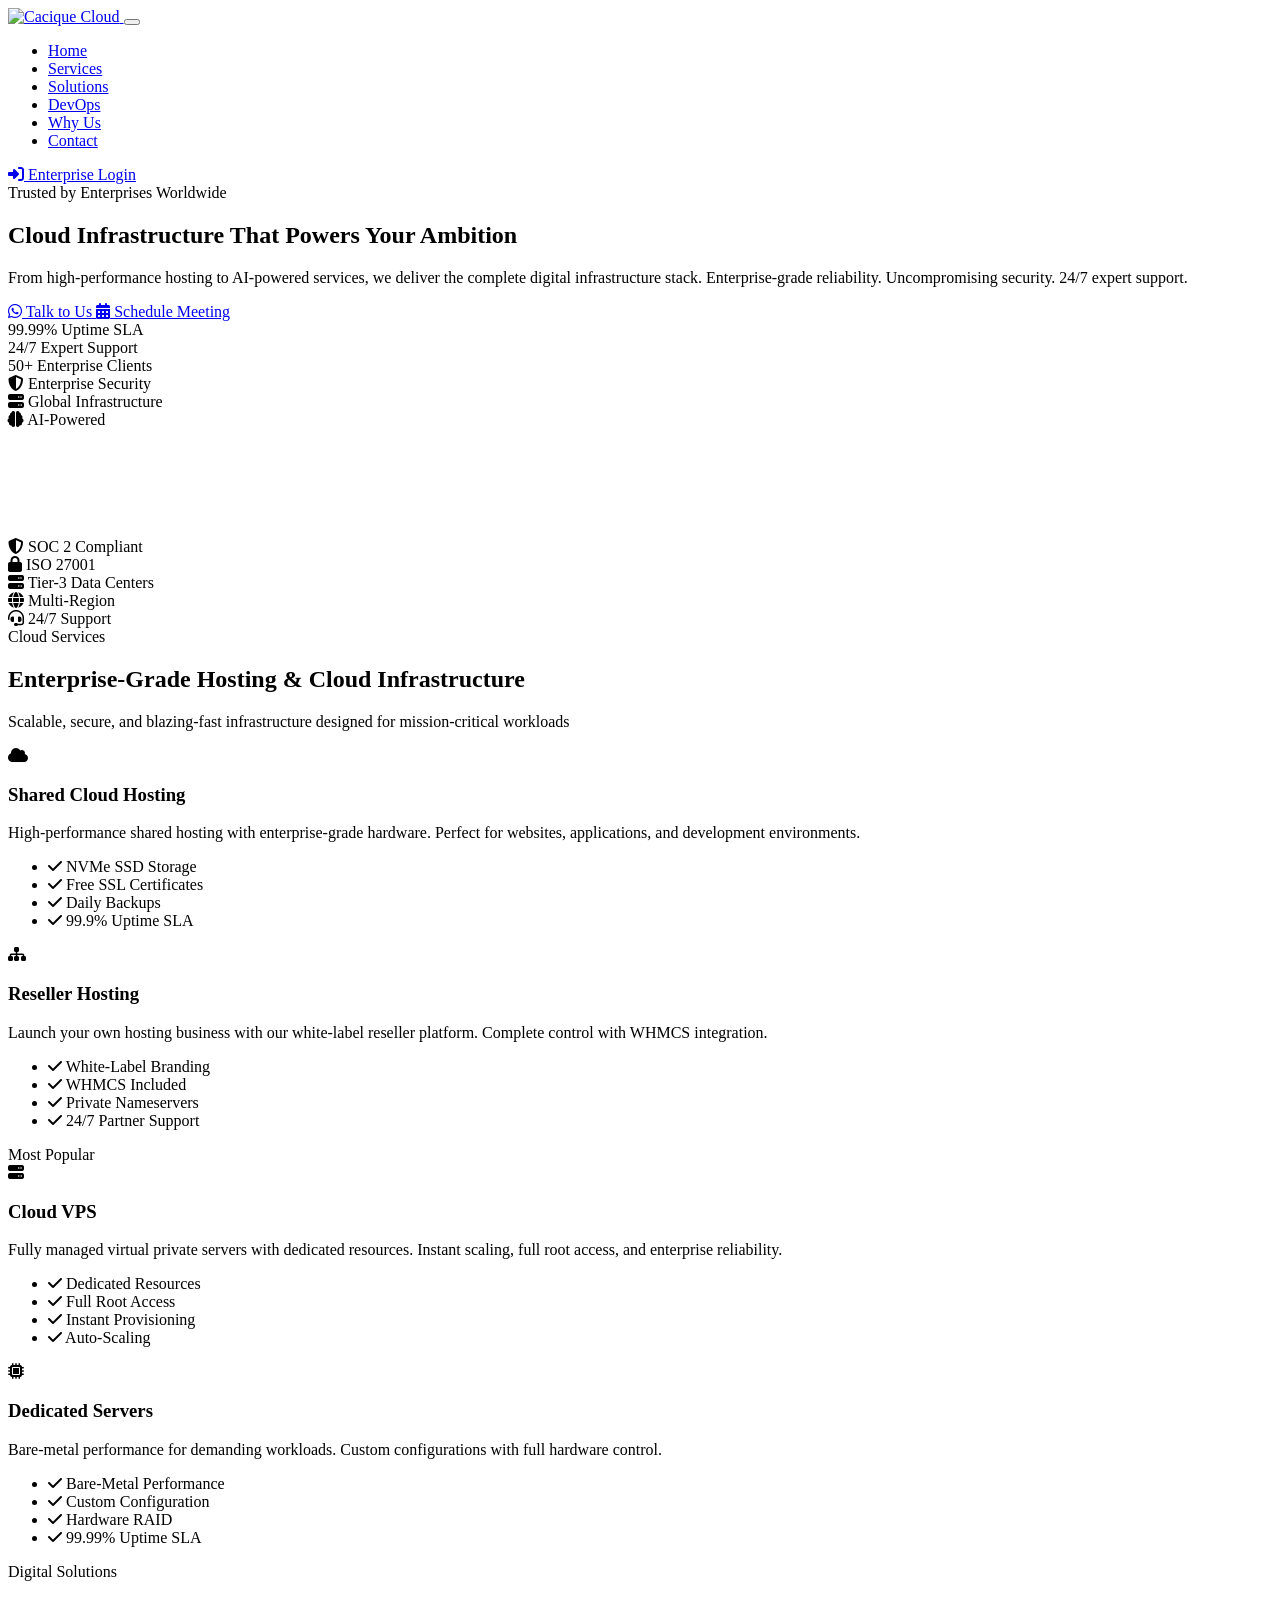
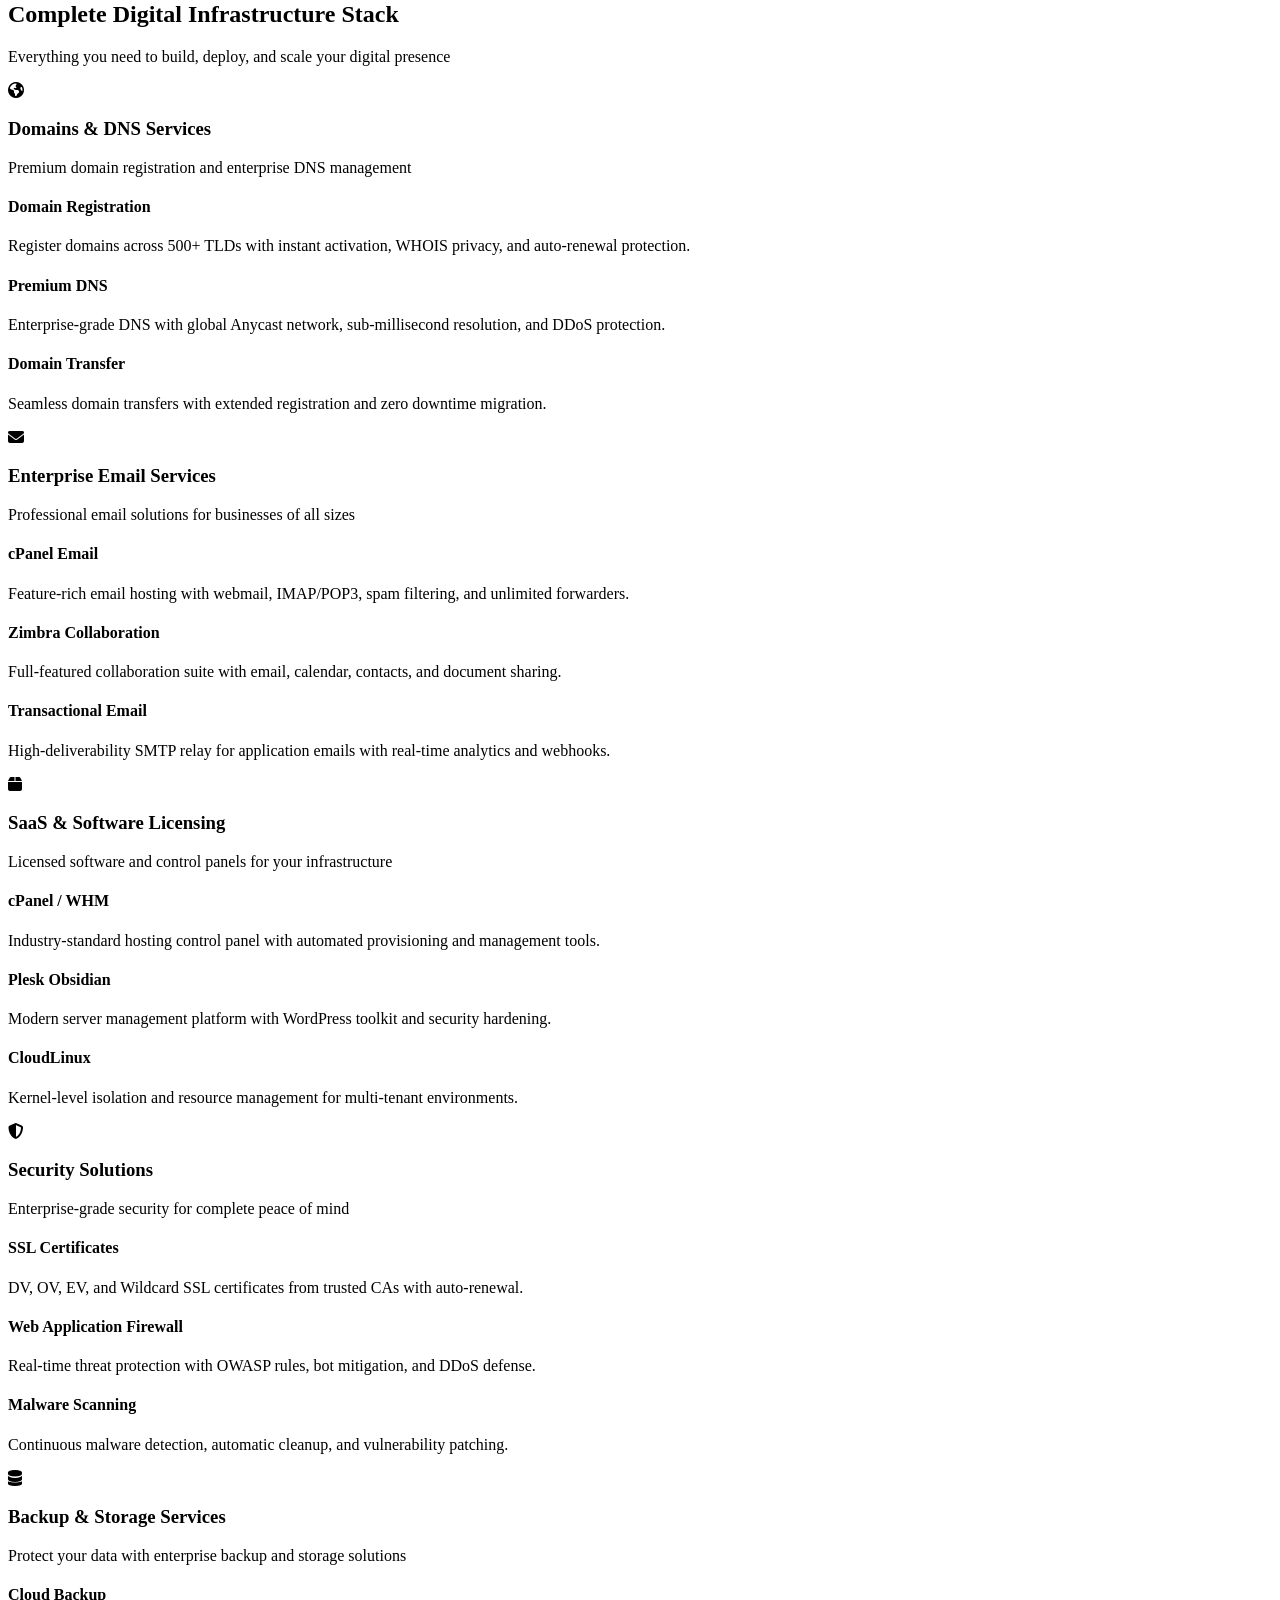
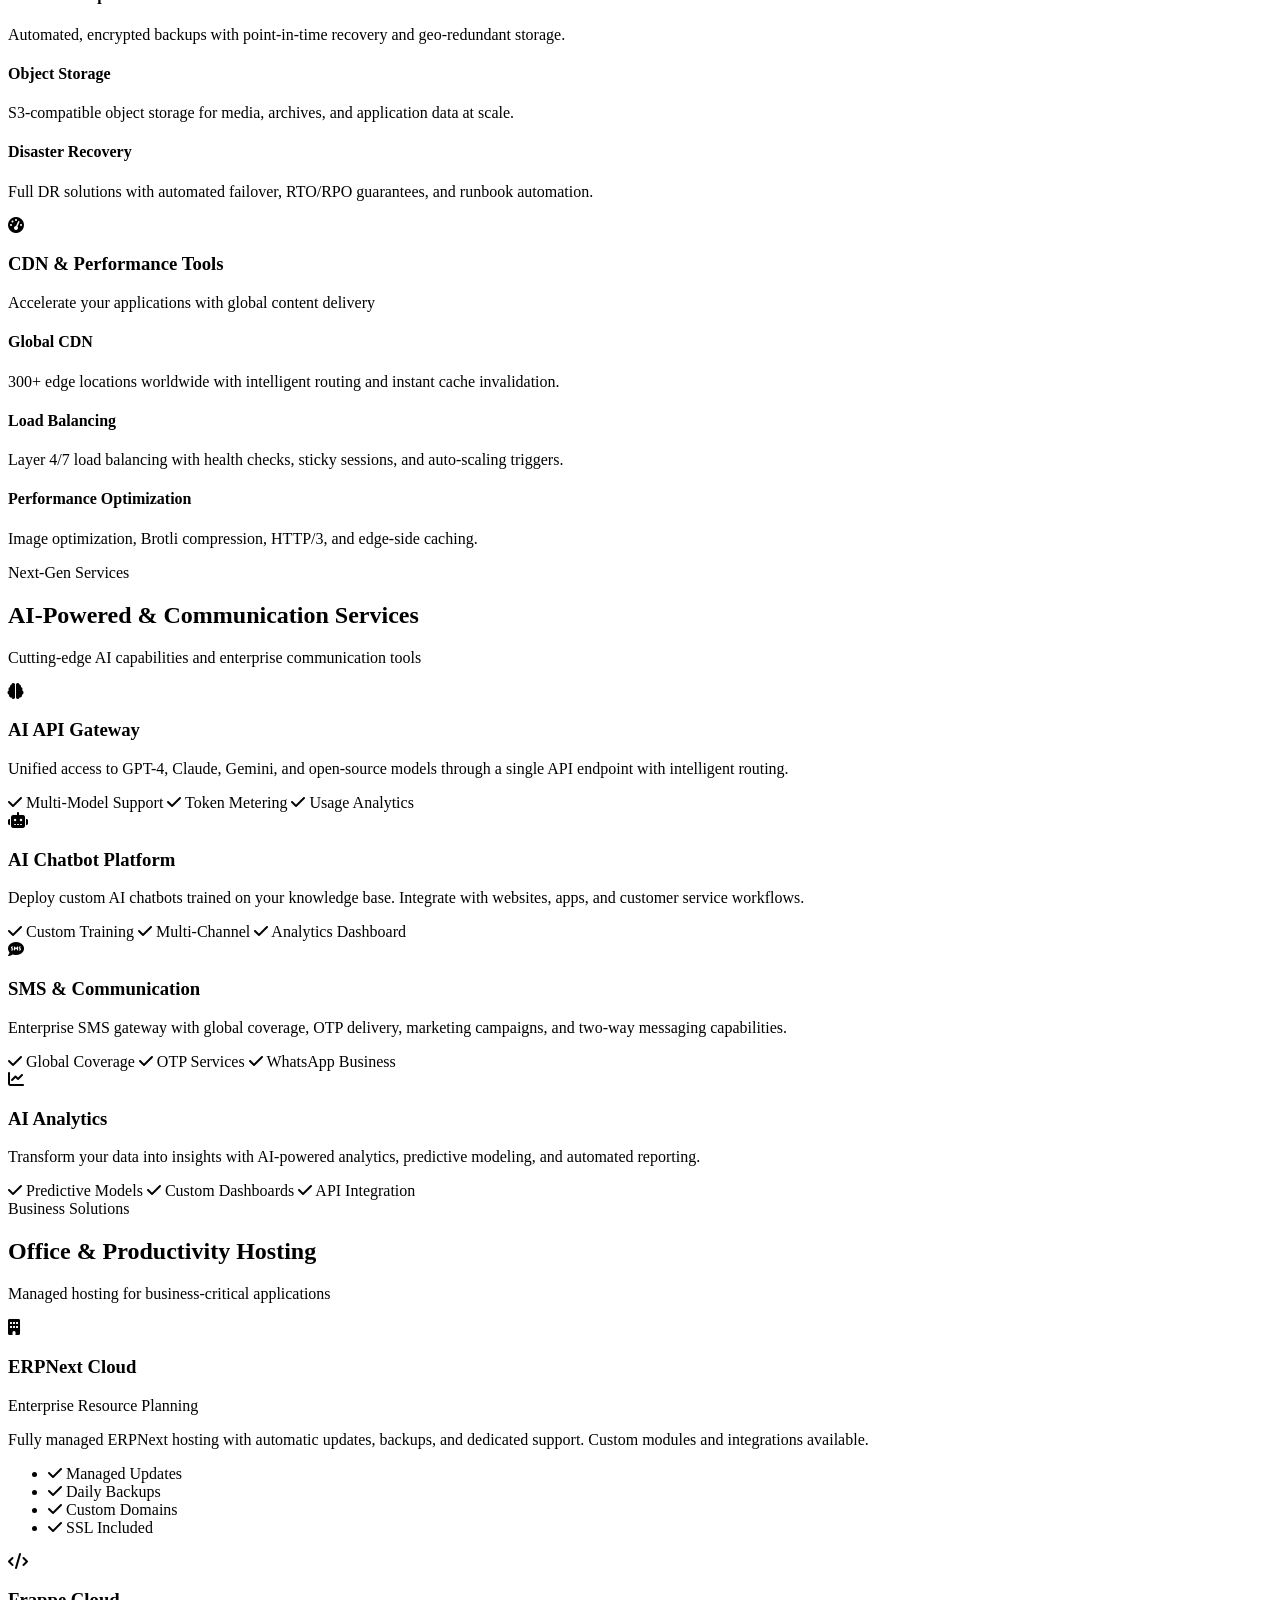
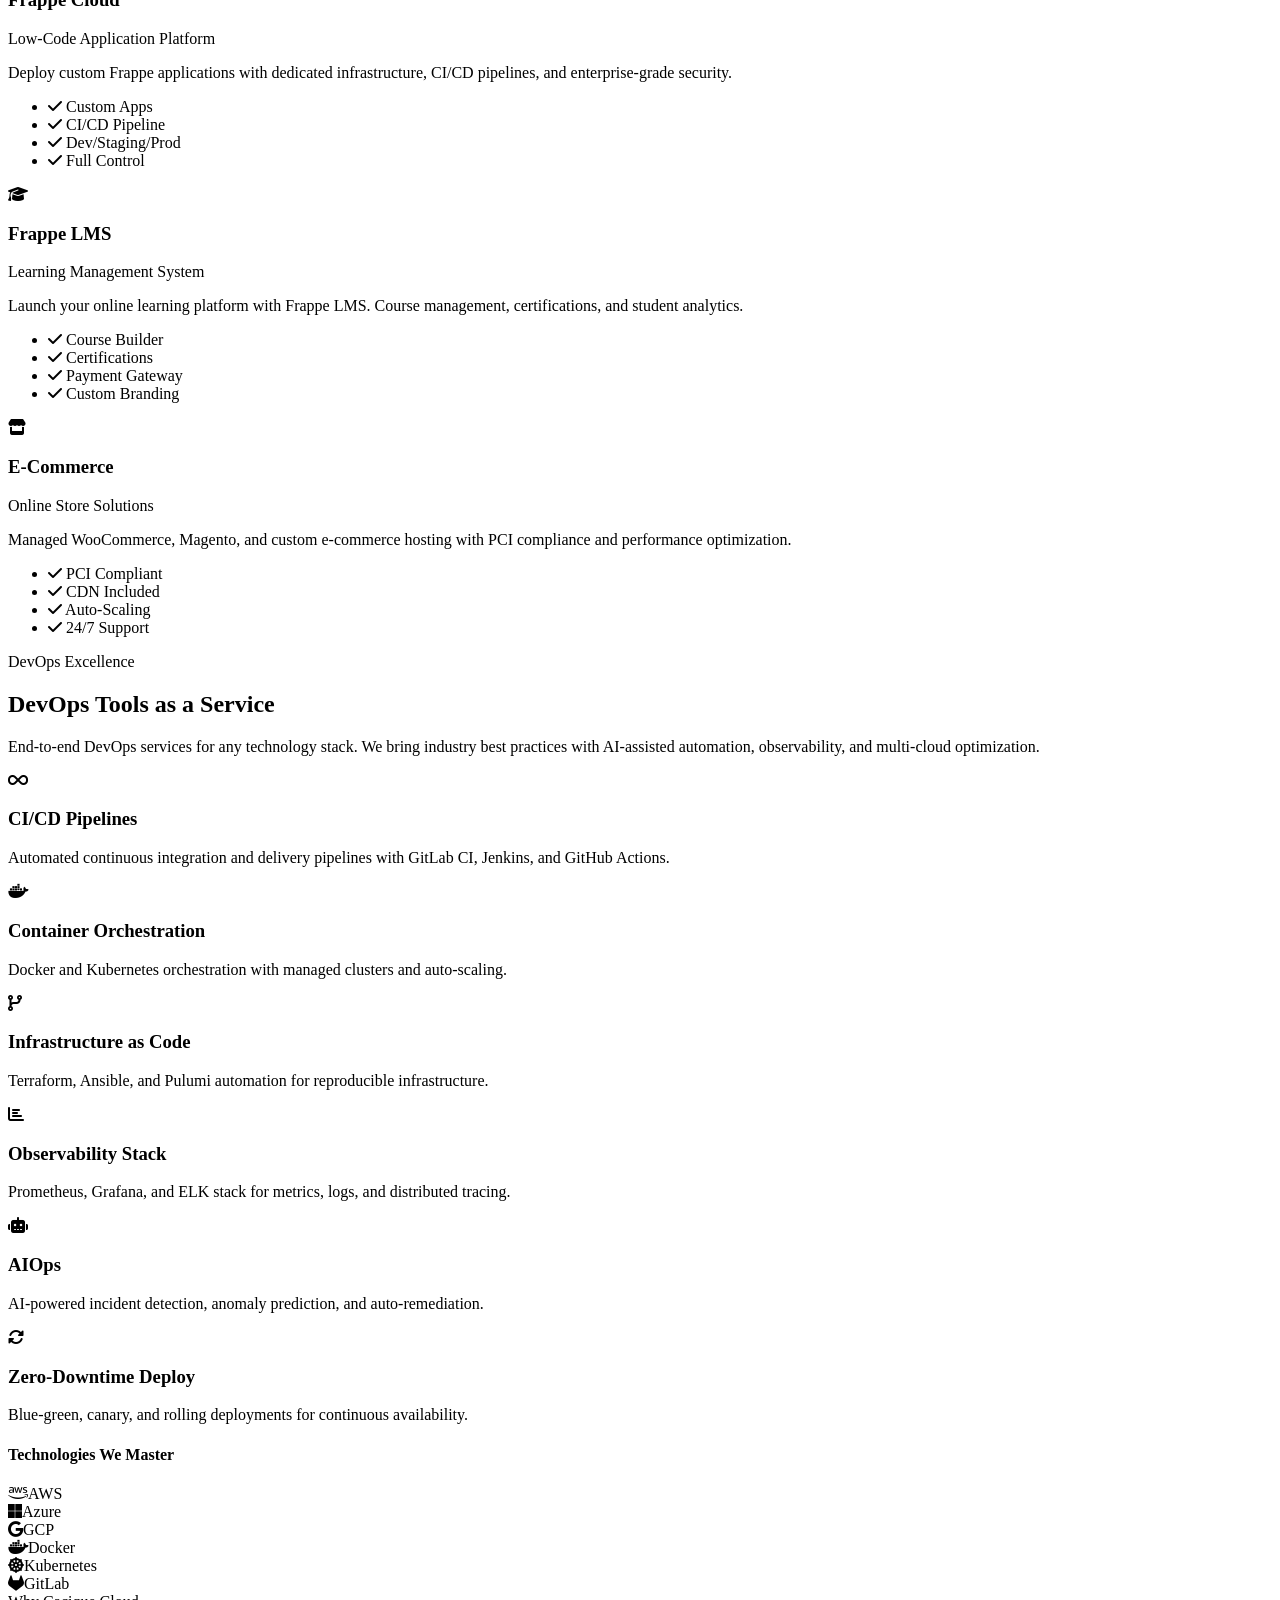
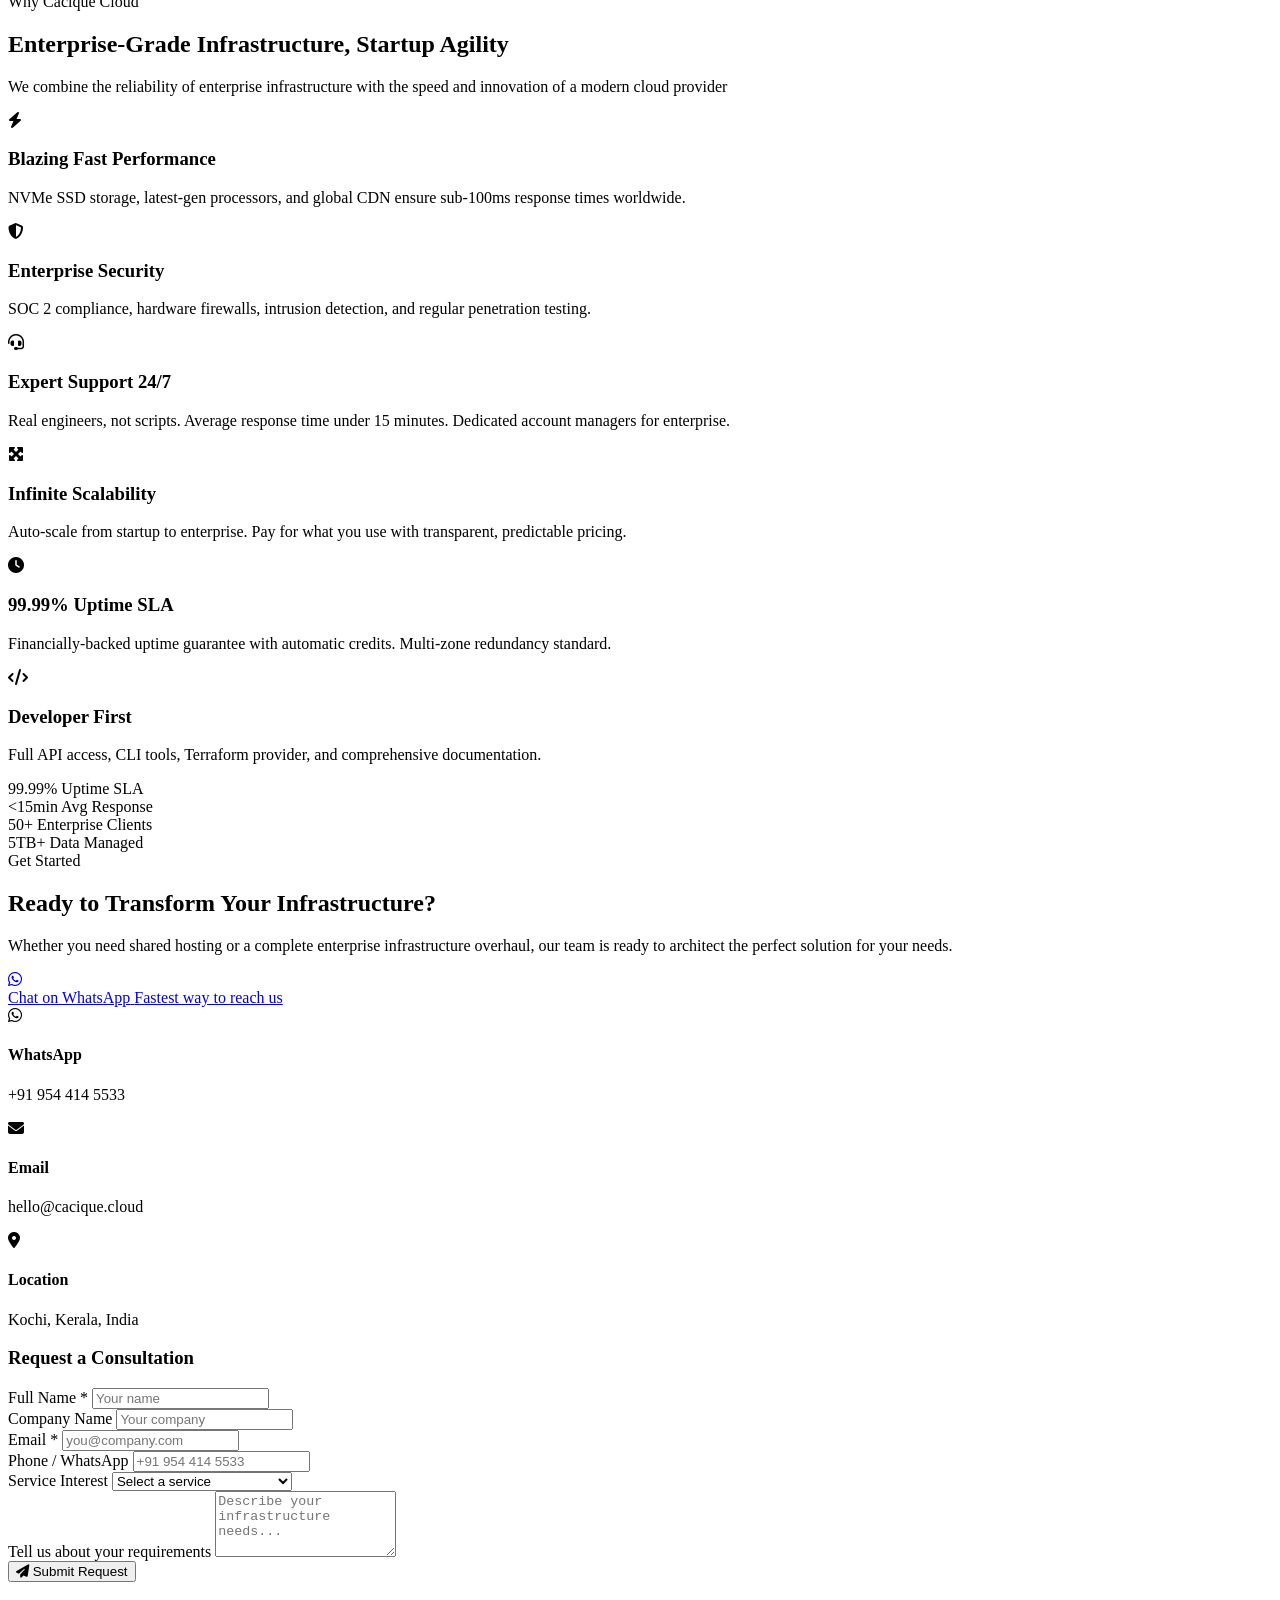
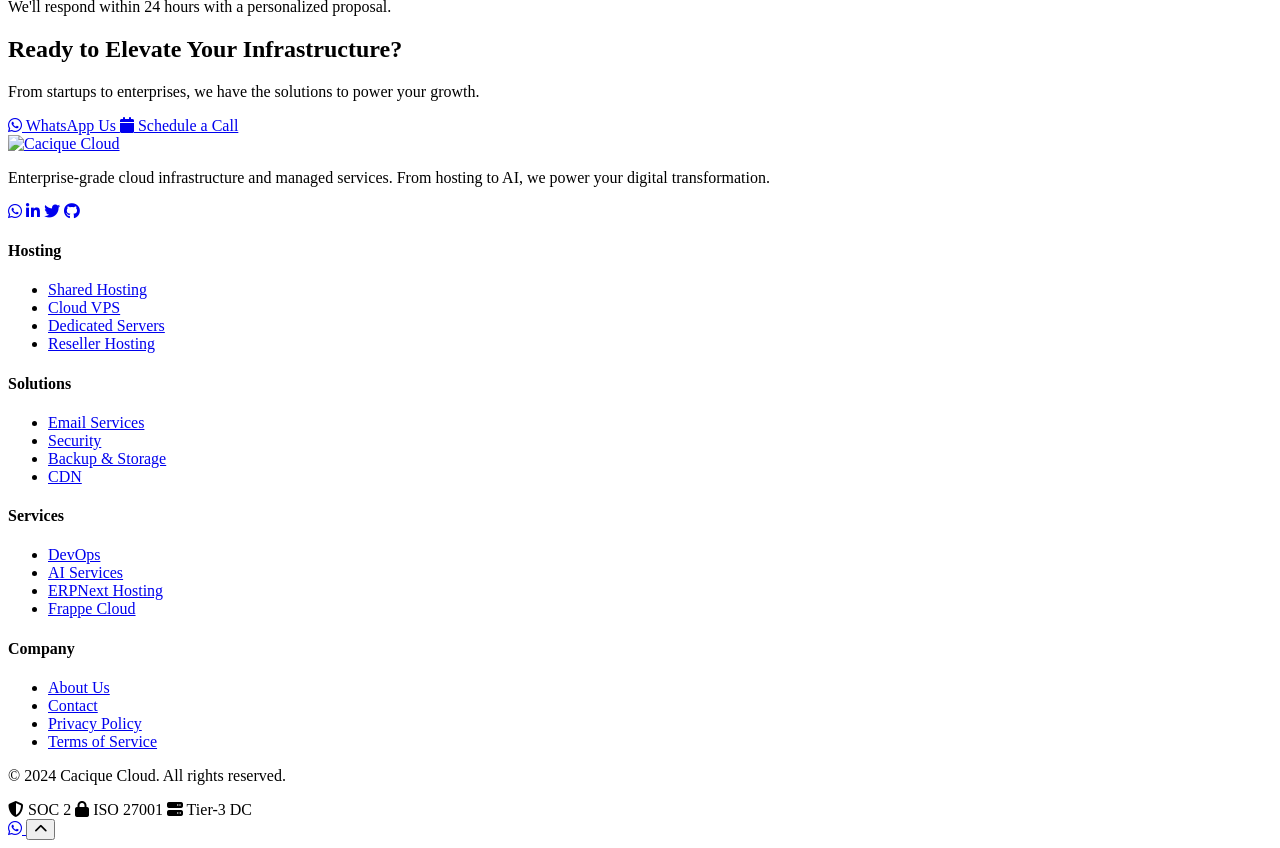
==== press_app/www/index.html @ 2f152b67 "feat: Rebuild website as premium enterprise hosting platform - Add comprehensive service categories:" ====
<!DOCTYPE html>
<html lang="en">
<head>
    <meta charset="UTF-8">
    <meta name="viewport" content="width=device-width, initial-scale=1.0">
    <title>Cacique Cloud - Enterprise Cloud Infrastructure & Managed Services</title>
    <meta name="description" content="Enterprise-grade cloud hosting, managed services, and digital infrastructure. From hosting to AI-powered solutions, we deliver world-class technology services.">
    <link rel="stylesheet" href="/assets/press_app/css/cloudpro.css">
    <link href="https://fonts.googleapis.com/css2?family=Inter:wght@300;400;500;600;700;800&display=swap" rel="stylesheet">
    <link rel="stylesheet" href="https://cdnjs.cloudflare.com/ajax/libs/font-awesome/6.4.0/css/all.min.css">
</head>
<body>
    <!-- Navigation -->
    <nav class="navbar" id="navbar">
        <div class="nav-container">
            <a href="#" class="logo">
                <img src="/files/logo.png" alt="Cacique Cloud" class="logo-image">
            </a>

            <button class="mobile-toggle" id="mobileToggle" aria-label="Toggle menu">
                <span></span>
                <span></span>
                <span></span>
            </button>

            <ul class="nav-menu" id="navMenu">
                <li><a href="#home" class="nav-link active">Home</a></li>
                <li><a href="#services" class="nav-link">Services</a></li>
                <li><a href="#solutions" class="nav-link">Solutions</a></li>
                <li><a href="#devops" class="nav-link">DevOps</a></li>
                <li><a href="#why-us" class="nav-link">Why Us</a></li>
                <li><a href="#contact" class="nav-link">Contact</a></li>
            </ul>

            <div class="nav-actions">
                <a href="https://cacique.cloud/dashboard" class="btn btn-primary">
                    <i class="fas fa-sign-in-alt"></i> Enterprise Login
                </a>
            </div>
        </div>
    </nav>

    <!-- Hero Section -->
    <section class="hero" id="home">
        <div class="hero-container">
            <div class="hero-content">
                <span class="hero-badge">Trusted by Enterprises Worldwide</span>
                <h1 class="hero-title">
                    <span class="gradient-text">Cloud Infrastructure</span> That Powers Your Ambition
                </h1>
                <p class="hero-description">
                    From high-performance hosting to AI-powered services, we deliver the complete digital infrastructure stack. Enterprise-grade reliability. Uncompromising security. 24/7 expert support.
                </p>
                <div class="hero-actions">
                    <a href="https://wa.me/919544145533?text=Hi%2C%20I'm%20interested%20in%20your%20enterprise%20services" target="_blank" class="btn btn-whatsapp btn-large">
                        <i class="fab fa-whatsapp"></i> Talk to Us
                    </a>
                    <a href="https://cal.com/codfather/cacique" target="_blank" class="btn btn-outline btn-large">
                        <i class="fas fa-calendar-alt"></i> Schedule Meeting
                    </a>
                </div>
                <div class="hero-stats">
                    <div class="stat">
                        <span class="stat-number">99.99%</span>
                        <span class="stat-label">Uptime SLA</span>
                    </div>
                    <div class="stat">
                        <span class="stat-number">24/7</span>
                        <span class="stat-label">Expert Support</span>
                    </div>
                    <div class="stat">
                        <span class="stat-number">50+</span>
                        <span class="stat-label">Enterprise Clients</span>
                    </div>
                </div>
            </div>
            <div class="hero-visual">
                <div class="hero-image">
                    <div class="floating-card card-1">
                        <i class="fas fa-shield-alt"></i>
                        <span>Enterprise Security</span>
                    </div>
                    <div class="floating-card card-2">
                        <i class="fas fa-server"></i>
                        <span>Global Infrastructure</span>
                    </div>
                    <div class="floating-card card-3">
                        <i class="fas fa-brain"></i>
                        <span>AI-Powered</span>
                    </div>
                    <div class="cloud-illustration">
                        <div class="cloud-main"></div>
                        <div class="cloud-secondary"></div>
                        <div class="server-rack"></div>
                    </div>
                </div>
            </div>
        </div>
        <div class="hero-wave">
            <svg viewBox="0 0 1440 120" fill="none" xmlns="http://www.w3.org/2000/svg">
                <path d="M0 120L60 105C120 90 240 60 360 45C480 30 600 30 720 37.5C840 45 960 60 1080 67.5C1200 75 1320 75 1380 75L1440 75V120H1380C1320 120 1200 120 1080 120C960 120 840 120 720 120C600 120 480 120 360 120C240 120 120 120 60 120H0Z" fill="white"/>
            </svg>
        </div>
    </section>

    <!-- Trust Indicators -->
    <section class="trust-bar">
        <div class="container">
            <div class="trust-grid">
                <div class="trust-item">
                    <i class="fas fa-shield-alt"></i>
                    <span>SOC 2 Compliant</span>
                </div>
                <div class="trust-item">
                    <i class="fas fa-lock"></i>
                    <span>ISO 27001</span>
                </div>
                <div class="trust-item">
                    <i class="fas fa-server"></i>
                    <span>Tier-3 Data Centers</span>
                </div>
                <div class="trust-item">
                    <i class="fas fa-globe"></i>
                    <span>Multi-Region</span>
                </div>
                <div class="trust-item">
                    <i class="fas fa-headset"></i>
                    <span>24/7 Support</span>
                </div>
            </div>
        </div>
    </section>

    <!-- Core Services Section -->
    <section class="services" id="services">
        <div class="container">
            <div class="section-header">
                <span class="section-badge">Cloud Services</span>
                <h2 class="section-title">Enterprise-Grade Hosting & Cloud Infrastructure</h2>
                <p class="section-description">
                    Scalable, secure, and blazing-fast infrastructure designed for mission-critical workloads
                </p>
            </div>
            <div class="services-grid-4">
                <div class="service-card premium" data-aos="fade-up">
                    <div class="service-icon">
                        <i class="fas fa-cloud"></i>
                    </div>
                    <h3>Shared Cloud Hosting</h3>
                    <p>High-performance shared hosting with enterprise-grade hardware. Perfect for websites, applications, and development environments.</p>
                    <ul class="service-features">
                        <li><i class="fas fa-check"></i> NVMe SSD Storage</li>
                        <li><i class="fas fa-check"></i> Free SSL Certificates</li>
                        <li><i class="fas fa-check"></i> Daily Backups</li>
                        <li><i class="fas fa-check"></i> 99.9% Uptime SLA</li>
                    </ul>
                </div>
                <div class="service-card premium" data-aos="fade-up" data-aos-delay="100">
                    <div class="service-icon">
                        <i class="fas fa-sitemap"></i>
                    </div>
                    <h3>Reseller Hosting</h3>
                    <p>Launch your own hosting business with our white-label reseller platform. Complete control with WHMCS integration.</p>
                    <ul class="service-features">
                        <li><i class="fas fa-check"></i> White-Label Branding</li>
                        <li><i class="fas fa-check"></i> WHMCS Included</li>
                        <li><i class="fas fa-check"></i> Private Nameservers</li>
                        <li><i class="fas fa-check"></i> 24/7 Partner Support</li>
                    </ul>
                </div>
                <div class="service-card premium featured" data-aos="fade-up" data-aos-delay="200">
                    <div class="card-badge">Most Popular</div>
                    <div class="service-icon">
                        <i class="fas fa-server"></i>
                    </div>
                    <h3>Cloud VPS</h3>
                    <p>Fully managed virtual private servers with dedicated resources. Instant scaling, full root access, and enterprise reliability.</p>
                    <ul class="service-features">
                        <li><i class="fas fa-check"></i> Dedicated Resources</li>
                        <li><i class="fas fa-check"></i> Full Root Access</li>
                        <li><i class="fas fa-check"></i> Instant Provisioning</li>
                        <li><i class="fas fa-check"></i> Auto-Scaling</li>
                    </ul>
                </div>
                <div class="service-card premium" data-aos="fade-up" data-aos-delay="300">
                    <div class="service-icon">
                        <i class="fas fa-microchip"></i>
                    </div>
                    <h3>Dedicated Servers</h3>
                    <p>Bare-metal performance for demanding workloads. Custom configurations with full hardware control.</p>
                    <ul class="service-features">
                        <li><i class="fas fa-check"></i> Bare-Metal Performance</li>
                        <li><i class="fas fa-check"></i> Custom Configuration</li>
                        <li><i class="fas fa-check"></i> Hardware RAID</li>
                        <li><i class="fas fa-check"></i> 99.99% Uptime SLA</li>
                    </ul>
                </div>
            </div>
        </div>
    </section>

    <!-- Solutions Section -->
    <section class="solutions-section" id="solutions">
        <div class="container">
            <div class="section-header">
                <span class="section-badge">Digital Solutions</span>
                <h2 class="section-title">Complete Digital Infrastructure Stack</h2>
                <p class="section-description">
                    Everything you need to build, deploy, and scale your digital presence
                </p>
            </div>

            <!-- Domains & DNS -->
            <div class="solution-category">
                <div class="category-header">
                    <div class="category-icon"><i class="fas fa-globe-americas"></i></div>
                    <div class="category-info">
                        <h3>Domains & DNS Services</h3>
                        <p>Premium domain registration and enterprise DNS management</p>
                    </div>
                </div>
                <div class="solutions-grid-3">
                    <div class="solution-item">
                        <h4>Domain Registration</h4>
                        <p>Register domains across 500+ TLDs with instant activation, WHOIS privacy, and auto-renewal protection.</p>
                    </div>
                    <div class="solution-item">
                        <h4>Premium DNS</h4>
                        <p>Enterprise-grade DNS with global Anycast network, sub-millisecond resolution, and DDoS protection.</p>
                    </div>
                    <div class="solution-item">
                        <h4>Domain Transfer</h4>
                        <p>Seamless domain transfers with extended registration and zero downtime migration.</p>
                    </div>
                </div>
            </div>

            <!-- Email Services -->
            <div class="solution-category">
                <div class="category-header">
                    <div class="category-icon"><i class="fas fa-envelope"></i></div>
                    <div class="category-info">
                        <h3>Enterprise Email Services</h3>
                        <p>Professional email solutions for businesses of all sizes</p>
                    </div>
                </div>
                <div class="solutions-grid-3">
                    <div class="solution-item">
                        <h4>cPanel Email</h4>
                        <p>Feature-rich email hosting with webmail, IMAP/POP3, spam filtering, and unlimited forwarders.</p>
                    </div>
                    <div class="solution-item">
                        <h4>Zimbra Collaboration</h4>
                        <p>Full-featured collaboration suite with email, calendar, contacts, and document sharing.</p>
                    </div>
                    <div class="solution-item">
                        <h4>Transactional Email</h4>
                        <p>High-deliverability SMTP relay for application emails with real-time analytics and webhooks.</p>
                    </div>
                </div>
            </div>

            <!-- SaaS & Software -->
            <div class="solution-category">
                <div class="category-header">
                    <div class="category-icon"><i class="fas fa-box"></i></div>
                    <div class="category-info">
                        <h3>SaaS & Software Licensing</h3>
                        <p>Licensed software and control panels for your infrastructure</p>
                    </div>
                </div>
                <div class="solutions-grid-3">
                    <div class="solution-item">
                        <h4>cPanel / WHM</h4>
                        <p>Industry-standard hosting control panel with automated provisioning and management tools.</p>
                    </div>
                    <div class="solution-item">
                        <h4>Plesk Obsidian</h4>
                        <p>Modern server management platform with WordPress toolkit and security hardening.</p>
                    </div>
                    <div class="solution-item">
                        <h4>CloudLinux</h4>
                        <p>Kernel-level isolation and resource management for multi-tenant environments.</p>
                    </div>
                </div>
            </div>

            <!-- Security Solutions -->
            <div class="solution-category">
                <div class="category-header">
                    <div class="category-icon"><i class="fas fa-shield-alt"></i></div>
                    <div class="category-info">
                        <h3>Security Solutions</h3>
                        <p>Enterprise-grade security for complete peace of mind</p>
                    </div>
                </div>
                <div class="solutions-grid-3">
                    <div class="solution-item">
                        <h4>SSL Certificates</h4>
                        <p>DV, OV, EV, and Wildcard SSL certificates from trusted CAs with auto-renewal.</p>
                    </div>
                    <div class="solution-item">
                        <h4>Web Application Firewall</h4>
                        <p>Real-time threat protection with OWASP rules, bot mitigation, and DDoS defense.</p>
                    </div>
                    <div class="solution-item">
                        <h4>Malware Scanning</h4>
                        <p>Continuous malware detection, automatic cleanup, and vulnerability patching.</p>
                    </div>
                </div>
            </div>

            <!-- Backup & Storage -->
            <div class="solution-category">
                <div class="category-header">
                    <div class="category-icon"><i class="fas fa-database"></i></div>
                    <div class="category-info">
                        <h3>Backup & Storage Services</h3>
                        <p>Protect your data with enterprise backup and storage solutions</p>
                    </div>
                </div>
                <div class="solutions-grid-3">
                    <div class="solution-item">
                        <h4>Cloud Backup</h4>
                        <p>Automated, encrypted backups with point-in-time recovery and geo-redundant storage.</p>
                    </div>
                    <div class="solution-item">
                        <h4>Object Storage</h4>
                        <p>S3-compatible object storage for media, archives, and application data at scale.</p>
                    </div>
                    <div class="solution-item">
                        <h4>Disaster Recovery</h4>
                        <p>Full DR solutions with automated failover, RTO/RPO guarantees, and runbook automation.</p>
                    </div>
                </div>
            </div>

            <!-- CDN & Performance -->
            <div class="solution-category">
                <div class="category-header">
                    <div class="category-icon"><i class="fas fa-tachometer-alt"></i></div>
                    <div class="category-info">
                        <h3>CDN & Performance Tools</h3>
                        <p>Accelerate your applications with global content delivery</p>
                    </div>
                </div>
                <div class="solutions-grid-3">
                    <div class="solution-item">
                        <h4>Global CDN</h4>
                        <p>300+ edge locations worldwide with intelligent routing and instant cache invalidation.</p>
                    </div>
                    <div class="solution-item">
                        <h4>Load Balancing</h4>
                        <p>Layer 4/7 load balancing with health checks, sticky sessions, and auto-scaling triggers.</p>
                    </div>
                    <div class="solution-item">
                        <h4>Performance Optimization</h4>
                        <p>Image optimization, Brotli compression, HTTP/3, and edge-side caching.</p>
                    </div>
                </div>
            </div>
        </div>
    </section>

    <!-- AI & Communication Services -->
    <section class="ai-services">
        <div class="container">
            <div class="section-header light">
                <span class="section-badge light">Next-Gen Services</span>
                <h2 class="section-title">AI-Powered & Communication Services</h2>
                <p class="section-description">
                    Cutting-edge AI capabilities and enterprise communication tools
                </p>
            </div>
            <div class="ai-grid">
                <div class="ai-card" data-aos="fade-up">
                    <div class="ai-icon">
                        <i class="fas fa-brain"></i>
                    </div>
                    <h3>AI API Gateway</h3>
                    <p>Unified access to GPT-4, Claude, Gemini, and open-source models through a single API endpoint with intelligent routing.</p>
                    <div class="ai-features">
                        <span><i class="fas fa-check"></i> Multi-Model Support</span>
                        <span><i class="fas fa-check"></i> Token Metering</span>
                        <span><i class="fas fa-check"></i> Usage Analytics</span>
                    </div>
                </div>
                <div class="ai-card" data-aos="fade-up" data-aos-delay="100">
                    <div class="ai-icon">
                        <i class="fas fa-robot"></i>
                    </div>
                    <h3>AI Chatbot Platform</h3>
                    <p>Deploy custom AI chatbots trained on your knowledge base. Integrate with websites, apps, and customer service workflows.</p>
                    <div class="ai-features">
                        <span><i class="fas fa-check"></i> Custom Training</span>
                        <span><i class="fas fa-check"></i> Multi-Channel</span>
                        <span><i class="fas fa-check"></i> Analytics Dashboard</span>
                    </div>
                </div>
                <div class="ai-card" data-aos="fade-up" data-aos-delay="200">
                    <div class="ai-icon">
                        <i class="fas fa-sms"></i>
                    </div>
                    <h3>SMS & Communication</h3>
                    <p>Enterprise SMS gateway with global coverage, OTP delivery, marketing campaigns, and two-way messaging capabilities.</p>
                    <div class="ai-features">
                        <span><i class="fas fa-check"></i> Global Coverage</span>
                        <span><i class="fas fa-check"></i> OTP Services</span>
                        <span><i class="fas fa-check"></i> WhatsApp Business</span>
                    </div>
                </div>
                <div class="ai-card" data-aos="fade-up" data-aos-delay="300">
                    <div class="ai-icon">
                        <i class="fas fa-chart-line"></i>
                    </div>
                    <h3>AI Analytics</h3>
                    <p>Transform your data into insights with AI-powered analytics, predictive modeling, and automated reporting.</p>
                    <div class="ai-features">
                        <span><i class="fas fa-check"></i> Predictive Models</span>
                        <span><i class="fas fa-check"></i> Custom Dashboards</span>
                        <span><i class="fas fa-check"></i> API Integration</span>
                    </div>
                </div>
            </div>
        </div>
    </section>

    <!-- Business Applications -->
    <section class="business-apps">
        <div class="container">
            <div class="section-header">
                <span class="section-badge">Business Solutions</span>
                <h2 class="section-title">Office & Productivity Hosting</h2>
                <p class="section-description">
                    Managed hosting for business-critical applications
                </p>
            </div>
            <div class="apps-grid">
                <div class="app-card-large" data-aos="fade-up">
                    <div class="app-header">
                        <div class="app-logo">
                            <i class="fas fa-building"></i>
                        </div>
                        <div class="app-title">
                            <h3>ERPNext Cloud</h3>
                            <span>Enterprise Resource Planning</span>
                        </div>
                    </div>
                    <p>Fully managed ERPNext hosting with automatic updates, backups, and dedicated support. Custom modules and integrations available.</p>
                    <ul class="app-features">
                        <li><i class="fas fa-check"></i> Managed Updates</li>
                        <li><i class="fas fa-check"></i> Daily Backups</li>
                        <li><i class="fas fa-check"></i> Custom Domains</li>
                        <li><i class="fas fa-check"></i> SSL Included</li>
                    </ul>
                </div>
                <div class="app-card-large" data-aos="fade-up" data-aos-delay="100">
                    <div class="app-header">
                        <div class="app-logo">
                            <i class="fas fa-code"></i>
                        </div>
                        <div class="app-title">
                            <h3>Frappe Cloud</h3>
                            <span>Low-Code Application Platform</span>
                        </div>
                    </div>
                    <p>Deploy custom Frappe applications with dedicated infrastructure, CI/CD pipelines, and enterprise-grade security.</p>
                    <ul class="app-features">
                        <li><i class="fas fa-check"></i> Custom Apps</li>
                        <li><i class="fas fa-check"></i> CI/CD Pipeline</li>
                        <li><i class="fas fa-check"></i> Dev/Staging/Prod</li>
                        <li><i class="fas fa-check"></i> Full Control</li>
                    </ul>
                </div>
                <div class="app-card-large" data-aos="fade-up" data-aos-delay="200">
                    <div class="app-header">
                        <div class="app-logo">
                            <i class="fas fa-graduation-cap"></i>
                        </div>
                        <div class="app-title">
                            <h3>Frappe LMS</h3>
                            <span>Learning Management System</span>
                        </div>
                    </div>
                    <p>Launch your online learning platform with Frappe LMS. Course management, certifications, and student analytics.</p>
                    <ul class="app-features">
                        <li><i class="fas fa-check"></i> Course Builder</li>
                        <li><i class="fas fa-check"></i> Certifications</li>
                        <li><i class="fas fa-check"></i> Payment Gateway</li>
                        <li><i class="fas fa-check"></i> Custom Branding</li>
                    </ul>
                </div>
                <div class="app-card-large" data-aos="fade-up" data-aos-delay="300">
                    <div class="app-header">
                        <div class="app-logo">
                            <i class="fas fa-store"></i>
                        </div>
                        <div class="app-title">
                            <h3>E-Commerce</h3>
                            <span>Online Store Solutions</span>
                        </div>
                    </div>
                    <p>Managed WooCommerce, Magento, and custom e-commerce hosting with PCI compliance and performance optimization.</p>
                    <ul class="app-features">
                        <li><i class="fas fa-check"></i> PCI Compliant</li>
                        <li><i class="fas fa-check"></i> CDN Included</li>
                        <li><i class="fas fa-check"></i> Auto-Scaling</li>
                        <li><i class="fas fa-check"></i> 24/7 Support</li>
                    </ul>
                </div>
            </div>
        </div>
    </section>

    <!-- DevOps Excellence Section -->
    <section class="devops" id="devops">
        <div class="container">
            <div class="section-header">
                <span class="section-badge">DevOps Excellence</span>
                <h2 class="section-title">DevOps Tools as a Service</h2>
                <p class="section-description">
                    End-to-end DevOps services for any technology stack. We bring industry best practices with AI-assisted automation, observability, and multi-cloud optimization.
                </p>
            </div>
            <div class="devops-grid">
                <div class="devops-card" data-aos="fade-up">
                    <div class="devops-icon">
                        <i class="fas fa-infinity"></i>
                    </div>
                    <h3>CI/CD Pipelines</h3>
                    <p>Automated continuous integration and delivery pipelines with GitLab CI, Jenkins, and GitHub Actions.</p>
                </div>
                <div class="devops-card" data-aos="fade-up" data-aos-delay="100">
                    <div class="devops-icon">
                        <i class="fab fa-docker"></i>
                    </div>
                    <h3>Container Orchestration</h3>
                    <p>Docker and Kubernetes orchestration with managed clusters and auto-scaling.</p>
                </div>
                <div class="devops-card" data-aos="fade-up" data-aos-delay="200">
                    <div class="devops-icon">
                        <i class="fas fa-code-branch"></i>
                    </div>
                    <h3>Infrastructure as Code</h3>
                    <p>Terraform, Ansible, and Pulumi automation for reproducible infrastructure.</p>
                </div>
                <div class="devops-card" data-aos="fade-up" data-aos-delay="300">
                    <div class="devops-icon">
                        <i class="fas fa-chart-bar"></i>
                    </div>
                    <h3>Observability Stack</h3>
                    <p>Prometheus, Grafana, and ELK stack for metrics, logs, and distributed tracing.</p>
                </div>
                <div class="devops-card" data-aos="fade-up" data-aos-delay="400">
                    <div class="devops-icon">
                        <i class="fas fa-robot"></i>
                    </div>
                    <h3>AIOps</h3>
                    <p>AI-powered incident detection, anomaly prediction, and auto-remediation.</p>
                </div>
                <div class="devops-card" data-aos="fade-up" data-aos-delay="500">
                    <div class="devops-icon">
                        <i class="fas fa-sync-alt"></i>
                    </div>
                    <h3>Zero-Downtime Deploy</h3>
                    <p>Blue-green, canary, and rolling deployments for continuous availability.</p>
                </div>
            </div>
            <div class="devops-tech">
                <h4>Technologies We Master</h4>
                <div class="tech-icons">
                    <div class="tech-item"><i class="fab fa-aws"></i><span>AWS</span></div>
                    <div class="tech-item"><i class="fab fa-microsoft"></i><span>Azure</span></div>
                    <div class="tech-item"><i class="fab fa-google"></i><span>GCP</span></div>
                    <div class="tech-item"><i class="fab fa-docker"></i><span>Docker</span></div>
                    <div class="tech-item"><i class="fas fa-dharmachakra"></i><span>Kubernetes</span></div>
                    <div class="tech-item"><i class="fab fa-gitlab"></i><span>GitLab</span></div>
                </div>
            </div>
        </div>
    </section>

    <!-- Why Choose Us Section -->
    <section class="why-us" id="why-us">
        <div class="container">
            <div class="section-header">
                <span class="section-badge">Why Cacique Cloud</span>
                <h2 class="section-title">Enterprise-Grade Infrastructure, Startup Agility</h2>
                <p class="section-description">
                    We combine the reliability of enterprise infrastructure with the speed and innovation of a modern cloud provider
                </p>
            </div>
            <div class="why-grid">
                <div class="why-card" data-aos="fade-up">
                    <div class="why-icon">
                        <i class="fas fa-bolt"></i>
                    </div>
                    <h3>Blazing Fast Performance</h3>
                    <p>NVMe SSD storage, latest-gen processors, and global CDN ensure sub-100ms response times worldwide.</p>
                </div>
                <div class="why-card" data-aos="fade-up" data-aos-delay="100">
                    <div class="why-icon">
                        <i class="fas fa-shield-alt"></i>
                    </div>
                    <h3>Enterprise Security</h3>
                    <p>SOC 2 compliance, hardware firewalls, intrusion detection, and regular penetration testing.</p>
                </div>
                <div class="why-card" data-aos="fade-up" data-aos-delay="200">
                    <div class="why-icon">
                        <i class="fas fa-headset"></i>
                    </div>
                    <h3>Expert Support 24/7</h3>
                    <p>Real engineers, not scripts. Average response time under 15 minutes. Dedicated account managers for enterprise.</p>
                </div>
                <div class="why-card" data-aos="fade-up" data-aos-delay="300">
                    <div class="why-icon">
                        <i class="fas fa-expand-arrows-alt"></i>
                    </div>
                    <h3>Infinite Scalability</h3>
                    <p>Auto-scale from startup to enterprise. Pay for what you use with transparent, predictable pricing.</p>
                </div>
                <div class="why-card" data-aos="fade-up" data-aos-delay="400">
                    <div class="why-icon">
                        <i class="fas fa-clock"></i>
                    </div>
                    <h3>99.99% Uptime SLA</h3>
                    <p>Financially-backed uptime guarantee with automatic credits. Multi-zone redundancy standard.</p>
                </div>
                <div class="why-card" data-aos="fade-up" data-aos-delay="500">
                    <div class="why-icon">
                        <i class="fas fa-code"></i>
                    </div>
                    <h3>Developer First</h3>
                    <p>Full API access, CLI tools, Terraform provider, and comprehensive documentation.</p>
                </div>
            </div>
        </div>
    </section>

    <!-- Stats Section -->
    <section class="stats-section">
        <div class="container">
            <div class="stats-grid">
                <div class="stat-block">
                    <span class="stat-num">99.99%</span>
                    <span class="stat-text">Uptime SLA</span>
                </div>
                <div class="stat-block">
                    <span class="stat-num">&lt;15min</span>
                    <span class="stat-text">Avg Response</span>
                </div>
                <div class="stat-block">
                    <span class="stat-num">50+</span>
                    <span class="stat-text">Enterprise Clients</span>
                </div>
                <div class="stat-block">
                    <span class="stat-num">5TB+</span>
                    <span class="stat-text">Data Managed</span>
                </div>
            </div>
        </div>
    </section>

    <!-- Contact Section -->
    <section class="contact" id="contact">
        <div class="container">
            <div class="contact-grid">
                <div class="contact-info" data-aos="fade-right">
                    <span class="section-badge">Get Started</span>
                    <h2 class="section-title">Ready to Transform Your Infrastructure?</h2>
                    <p>
                        Whether you need shared hosting or a complete enterprise infrastructure overhaul,
                        our team is ready to architect the perfect solution for your needs.
                    </p>

                    <div class="contact-cta">
                        <a href="https://wa.me/919544145533?text=Hi%2C%20I'm%20interested%20in%20your%20cloud%20services.%20I'd%20like%20to%20discuss%20my%20requirements." target="_blank" class="whatsapp-big-btn">
                            <i class="fab fa-whatsapp"></i>
                            <div class="whatsapp-text">
                                <span class="whatsapp-title">Chat on WhatsApp</span>
                                <span class="whatsapp-subtitle">Fastest way to reach us</span>
                            </div>
                        </a>
                    </div>

                    <div class="contact-details">
                        <div class="contact-item">
                            <div class="contact-icon">
                                <i class="fab fa-whatsapp"></i>
                            </div>
                            <div class="contact-text">
                                <h4>WhatsApp</h4>
                                <p>+91 954 414 5533</p>
                            </div>
                        </div>
                        <div class="contact-item">
                            <div class="contact-icon">
                                <i class="fas fa-envelope"></i>
                            </div>
                            <div class="contact-text">
                                <h4>Email</h4>
                                <p>hello@cacique.cloud</p>
                            </div>
                        </div>
                        <div class="contact-item">
                            <div class="contact-icon">
                                <i class="fas fa-map-marker-alt"></i>
                            </div>
                            <div class="contact-text">
                                <h4>Location</h4>
                                <p>Kochi, Kerala, India</p>
                            </div>
                        </div>
                    </div>
                </div>
                <div class="contact-form-wrapper" data-aos="fade-left">
                    <h3>Request a Consultation</h3>
                    <form class="contact-form" id="contactForm">
                        <div class="form-group">
                            <label for="name">Full Name *</label>
                            <input type="text" id="name" name="name" required placeholder="Your name">
                        </div>
                        <div class="form-group">
                            <label for="company">Company Name</label>
                            <input type="text" id="company" name="company" placeholder="Your company">
                        </div>
                        <div class="form-row">
                            <div class="form-group">
                                <label for="email">Email *</label>
                                <input type="email" id="email" name="email" required placeholder="you@company.com">
                            </div>
                            <div class="form-group">
                                <label for="phone">Phone / WhatsApp</label>
                                <input type="tel" id="phone" name="phone" placeholder="+91 954 414 5533">
                            </div>
                        </div>
                        <div class="form-group">
                            <label for="service">Service Interest</label>
                            <select id="service" name="service">
                                <option value="">Select a service</option>
                                <option value="hosting">Cloud Hosting</option>
                                <option value="vps">VPS / Dedicated Servers</option>
                                <option value="erp">ERPNext / Frappe Hosting</option>
                                <option value="devops">DevOps Services</option>
                                <option value="ai">AI Services</option>
                                <option value="email">Email Services</option>
                                <option value="other">Other</option>
                            </select>
                        </div>
                        <div class="form-group">
                            <label for="requirements">Tell us about your requirements</label>
                            <textarea id="requirements" name="requirements" rows="4" placeholder="Describe your infrastructure needs..."></textarea>
                        </div>
                        <button type="submit" class="btn btn-primary btn-block">
                            <i class="fas fa-paper-plane"></i> Submit Request
                        </button>
                        <p class="form-note">We'll respond within 24 hours with a personalized proposal.</p>
                    </form>
                </div>
            </div>
        </div>
    </section>

    <!-- CTA Section -->
    <section class="cta">
        <div class="container">
            <div class="cta-content" data-aos="fade-up">
                <h2>Ready to Elevate Your Infrastructure?</h2>
                <p>From startups to enterprises, we have the solutions to power your growth.</p>
                <div class="cta-actions">
                    <a href="https://wa.me/919544145533" target="_blank" class="btn btn-white btn-large">
                        <i class="fab fa-whatsapp"></i> WhatsApp Us
                    </a>
                    <a href="https://cal.com/codfather/cacique" target="_blank" class="btn btn-outline-white btn-large">
                        <i class="fas fa-calendar"></i> Schedule a Call
                    </a>
                </div>
            </div>
        </div>
    </section>

    <!-- Footer -->
    <footer class="footer">
        <div class="container">
            <div class="footer-grid">
                <div class="footer-brand">
                    <a href="#" class="logo">
                        <img src="/files/logo.png" alt="Cacique Cloud" class="logo-image footer-logo">
                    </a>
                    <p>
                        Enterprise-grade cloud infrastructure and managed services.
                        From hosting to AI, we power your digital transformation.
                    </p>
                    <div class="footer-social">
                        <a href="https://wa.me/919544145533" target="_blank"><i class="fab fa-whatsapp"></i></a>
                        <a href="#"><i class="fab fa-linkedin-in"></i></a>
                        <a href="#"><i class="fab fa-twitter"></i></a>
                        <a href="#"><i class="fab fa-github"></i></a>
                    </div>
                </div>
                <div class="footer-links">
                    <h4>Hosting</h4>
                    <ul>
                        <li><a href="#services">Shared Hosting</a></li>
                        <li><a href="#services">Cloud VPS</a></li>
                        <li><a href="#services">Dedicated Servers</a></li>
                        <li><a href="#services">Reseller Hosting</a></li>
                    </ul>
                </div>
                <div class="footer-links">
                    <h4>Solutions</h4>
                    <ul>
                        <li><a href="#solutions">Email Services</a></li>
                        <li><a href="#solutions">Security</a></li>
                        <li><a href="#solutions">Backup & Storage</a></li>
                        <li><a href="#solutions">CDN</a></li>
                    </ul>
                </div>
                <div class="footer-links">
                    <h4>Services</h4>
                    <ul>
                        <li><a href="#devops">DevOps</a></li>
                        <li><a href="#">AI Services</a></li>
                        <li><a href="#">ERPNext Hosting</a></li>
                        <li><a href="#">Frappe Cloud</a></li>
                    </ul>
                </div>
                <div class="footer-links">
                    <h4>Company</h4>
                    <ul>
                        <li><a href="#why-us">About Us</a></li>
                        <li><a href="#contact">Contact</a></li>
                        <li><a href="#">Privacy Policy</a></li>
                        <li><a href="#">Terms of Service</a></li>
                    </ul>
                </div>
            </div>
            <div class="footer-bottom">
                <p>&copy; 2024 Cacique Cloud. All rights reserved.</p>
                <div class="footer-badges">
                    <span><i class="fas fa-shield-alt"></i> SOC 2</span>
                    <span><i class="fas fa-lock"></i> ISO 27001</span>
                    <span><i class="fas fa-server"></i> Tier-3 DC</span>
                </div>
            </div>
        </div>
    </footer>

    <!-- WhatsApp Floating Button -->
    <a href="https://wa.me/919544145533" target="_blank" class="whatsapp-float" aria-label="Chat on WhatsApp">
        <i class="fab fa-whatsapp"></i>
    </a>

    <!-- Back to Top -->
    <button class="back-to-top" id="backToTop" aria-label="Back to top">
        <i class="fas fa-chevron-up"></i>
    </button>

    <script src="/assets/press_app/js/cloudpro.js"></script>
</body>
</html>
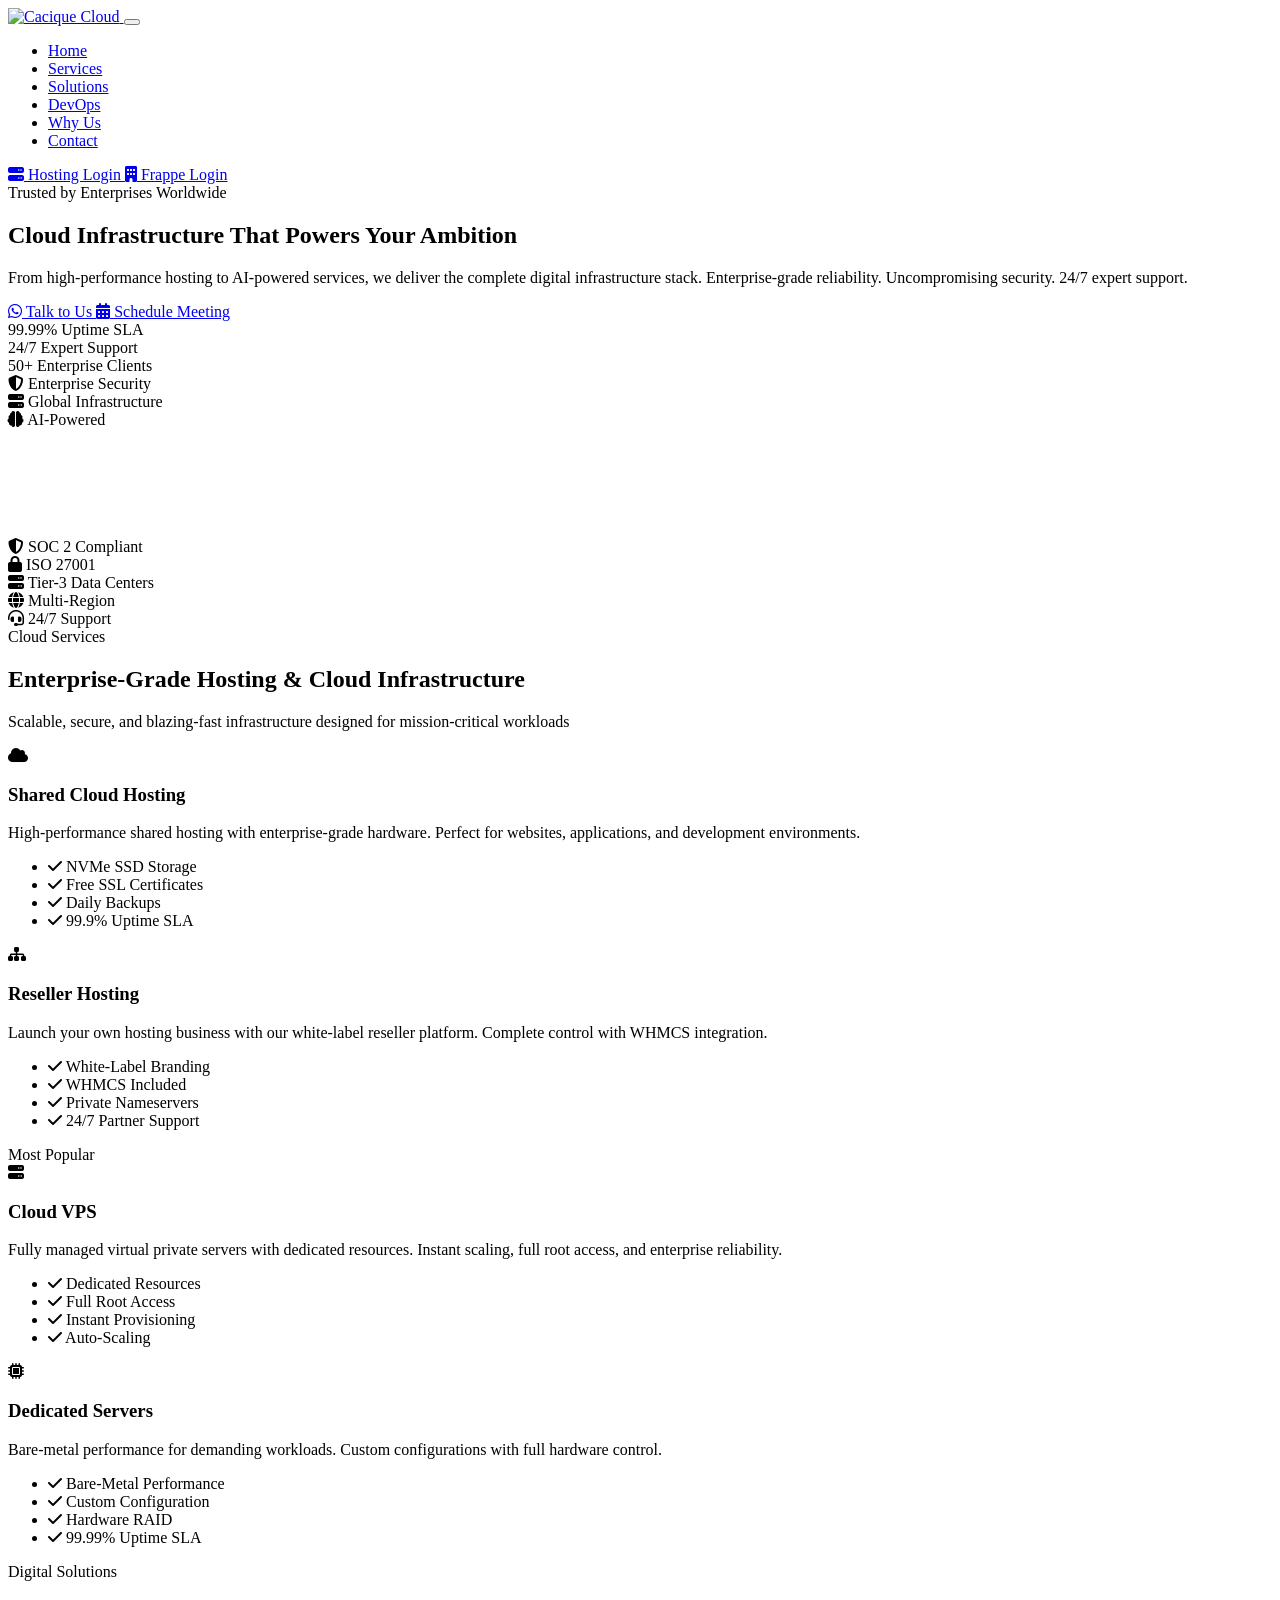
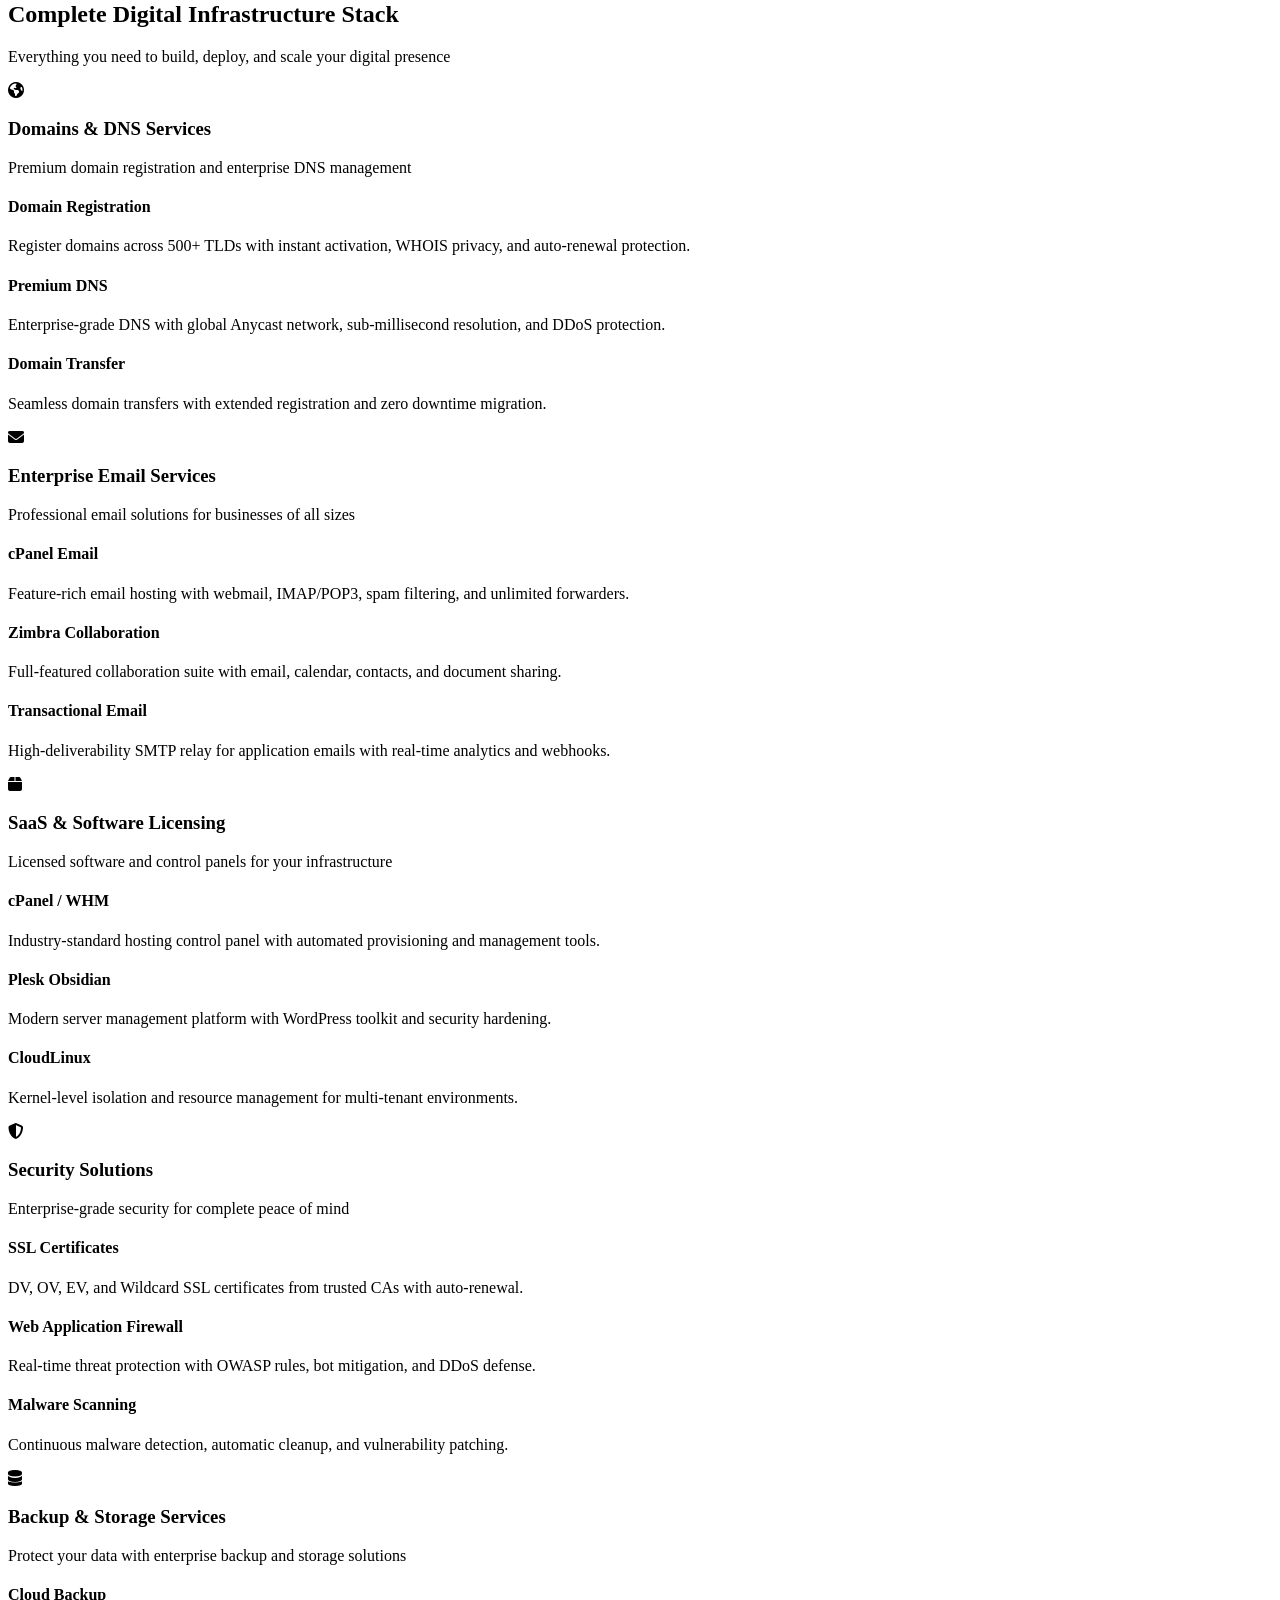
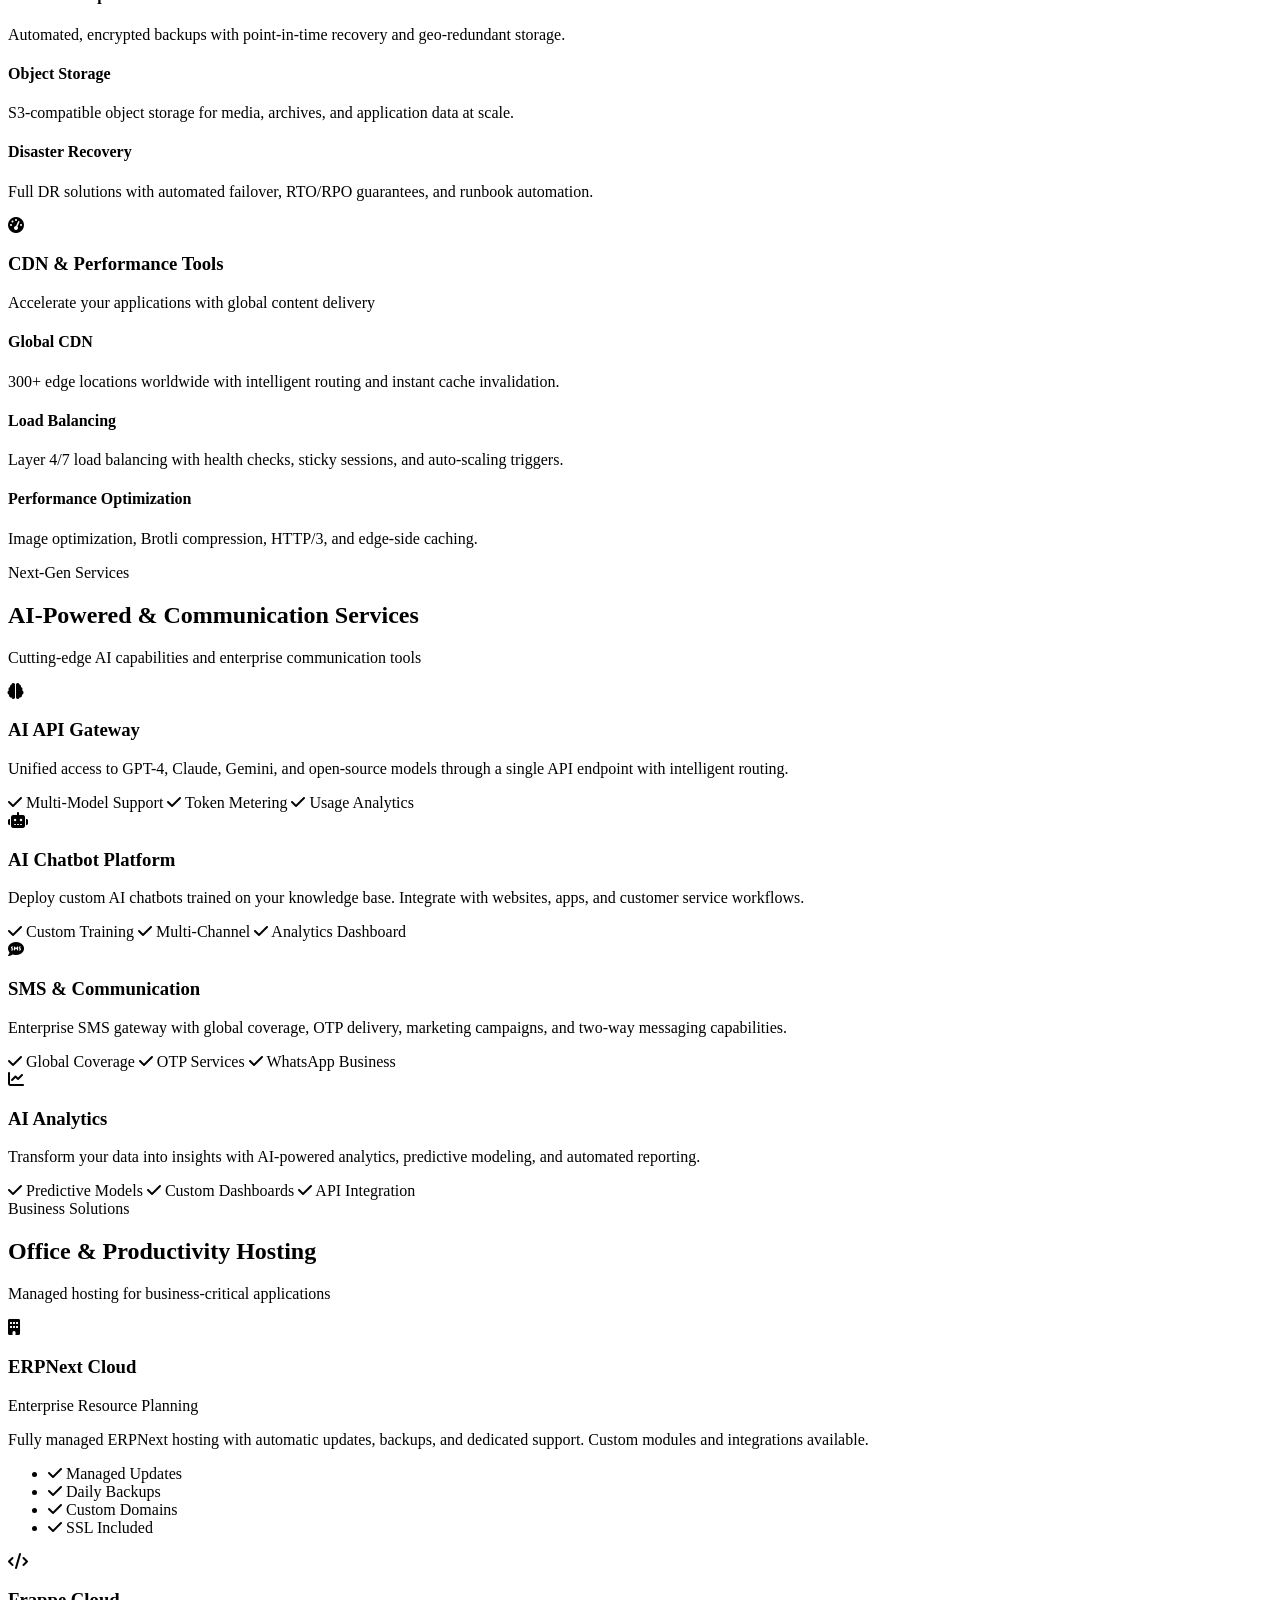
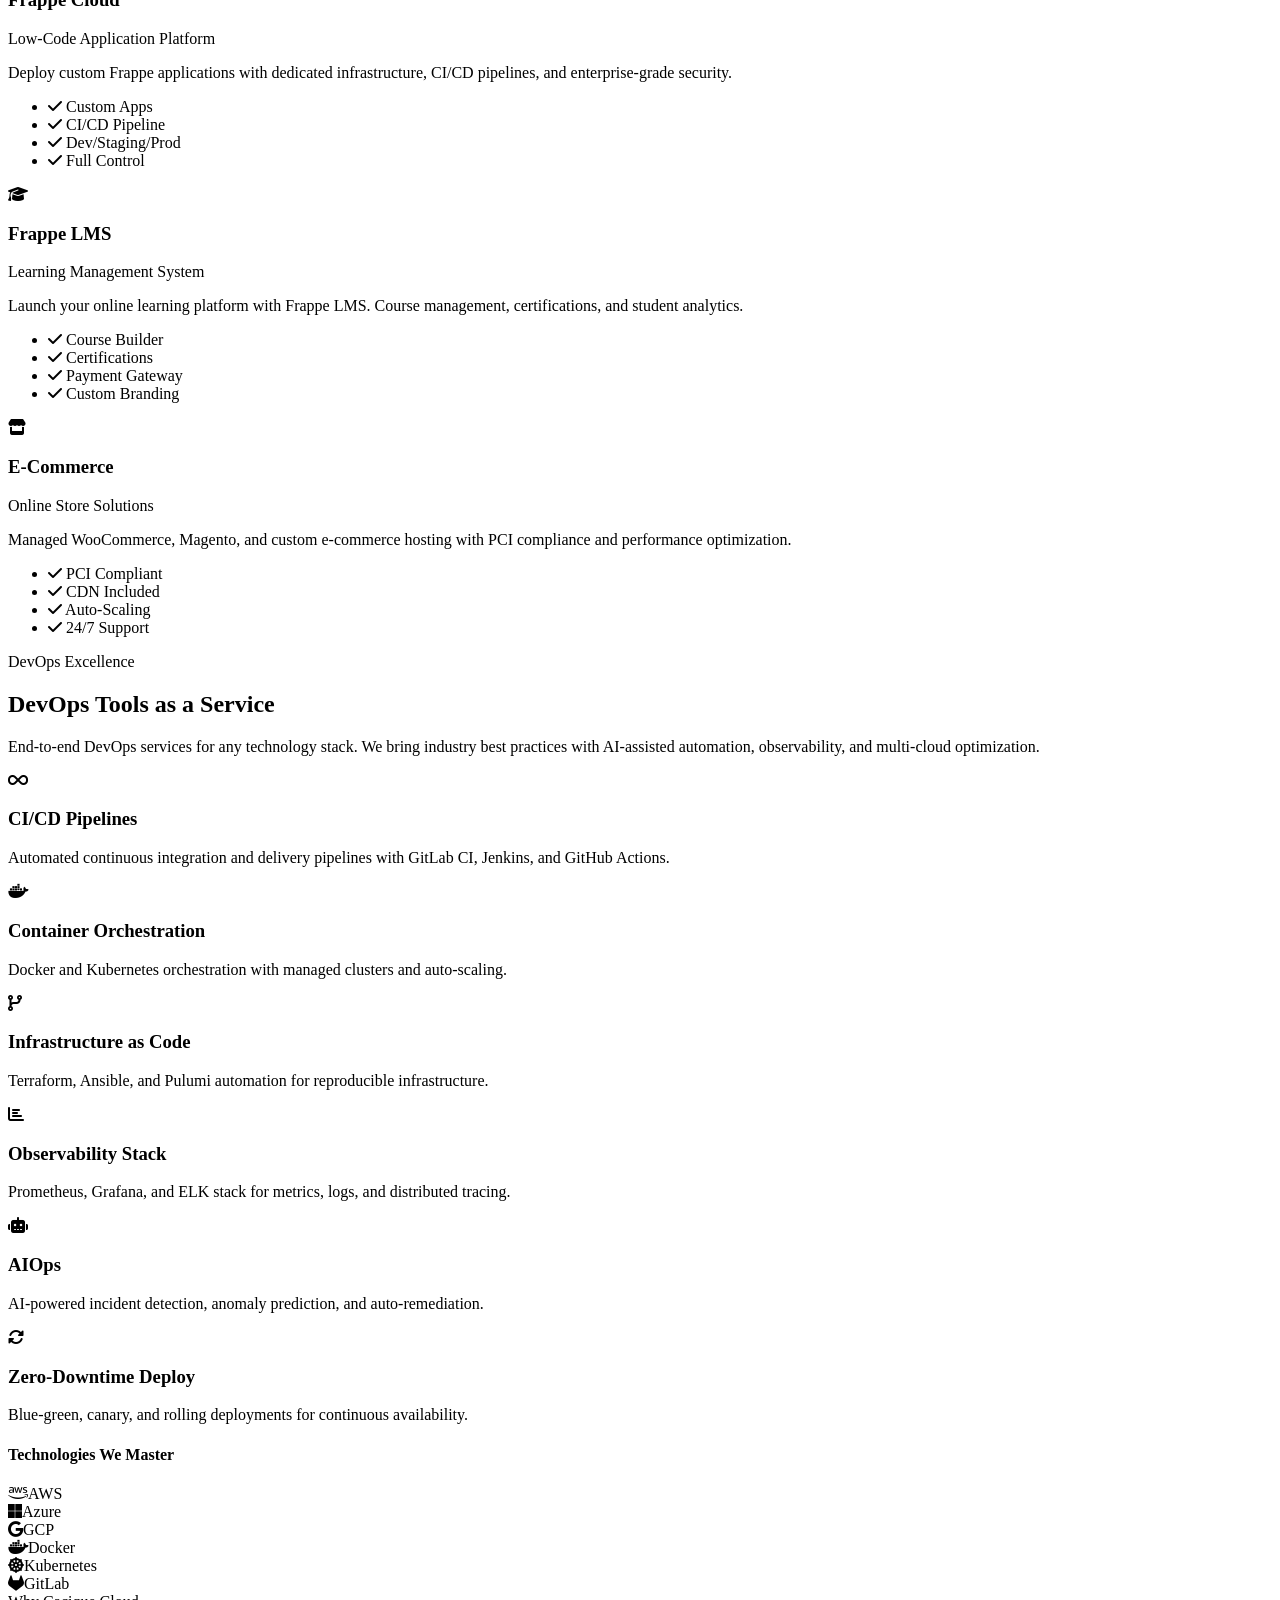
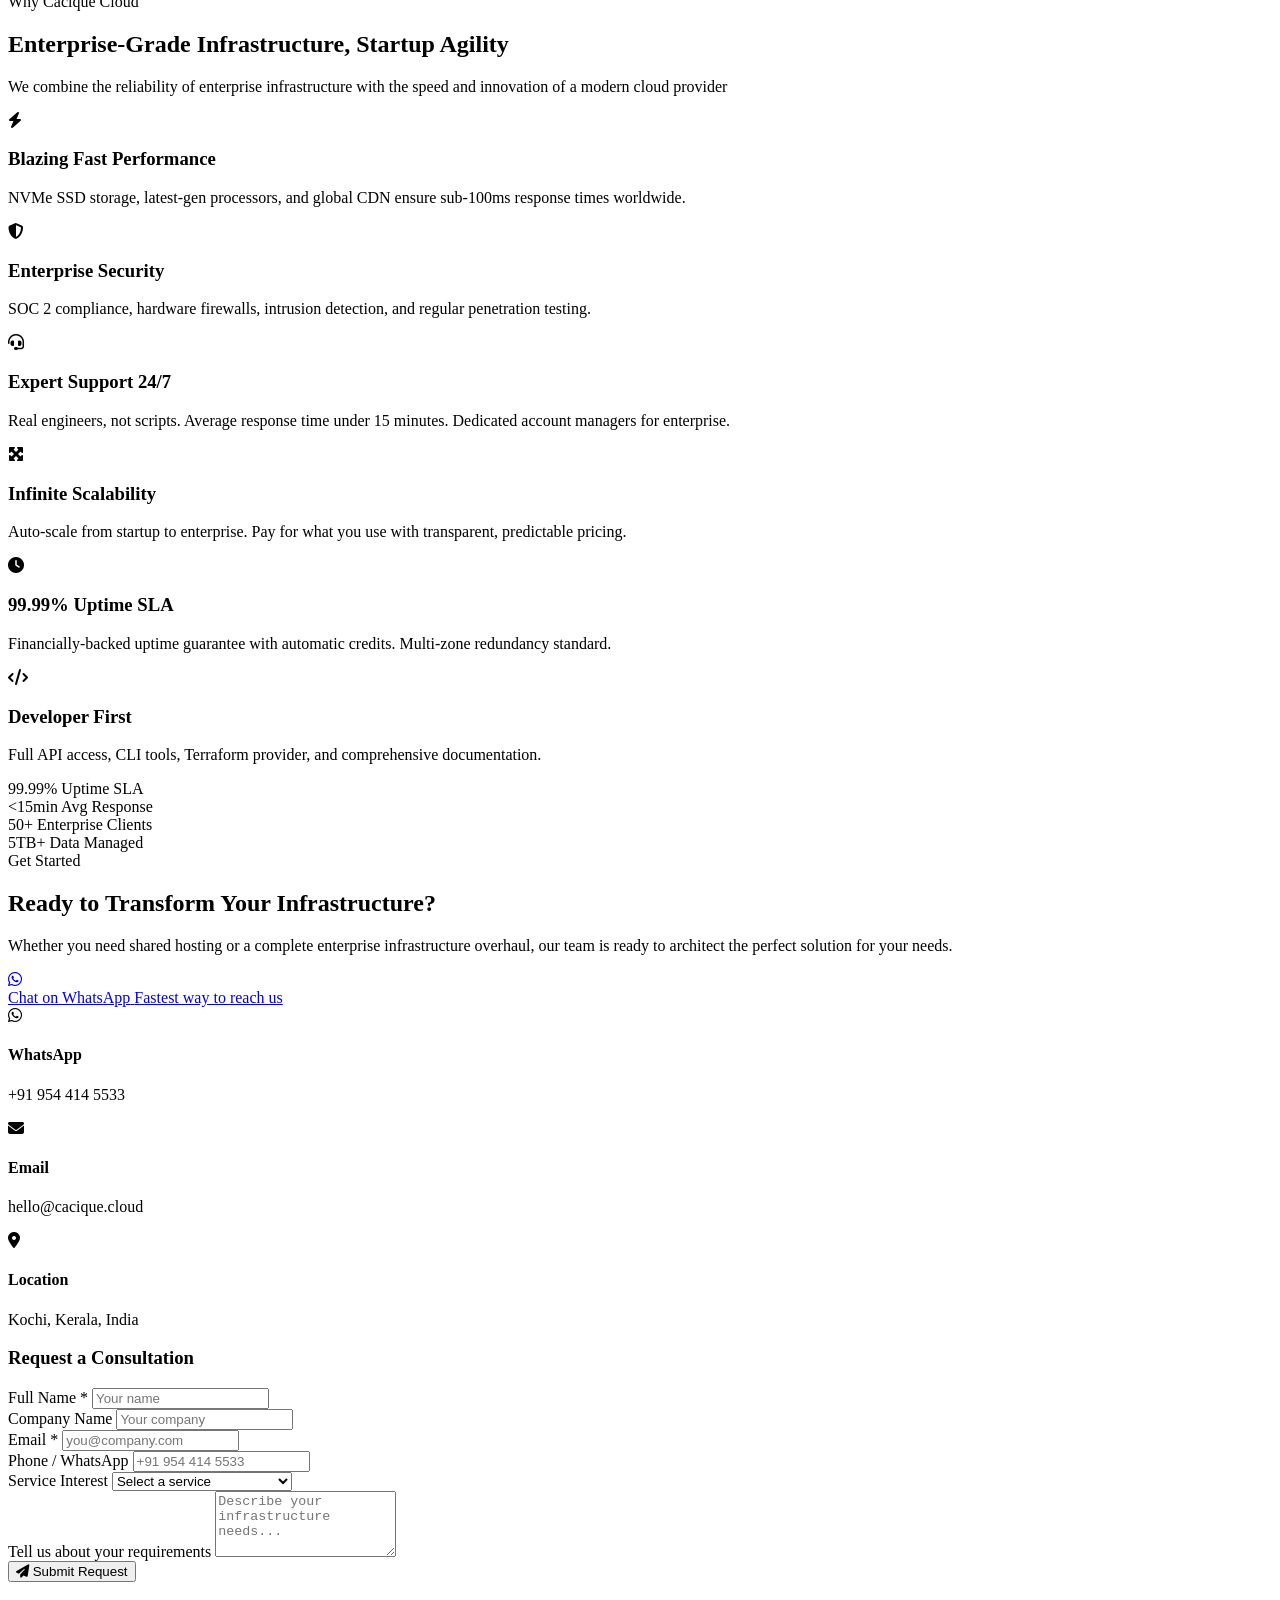
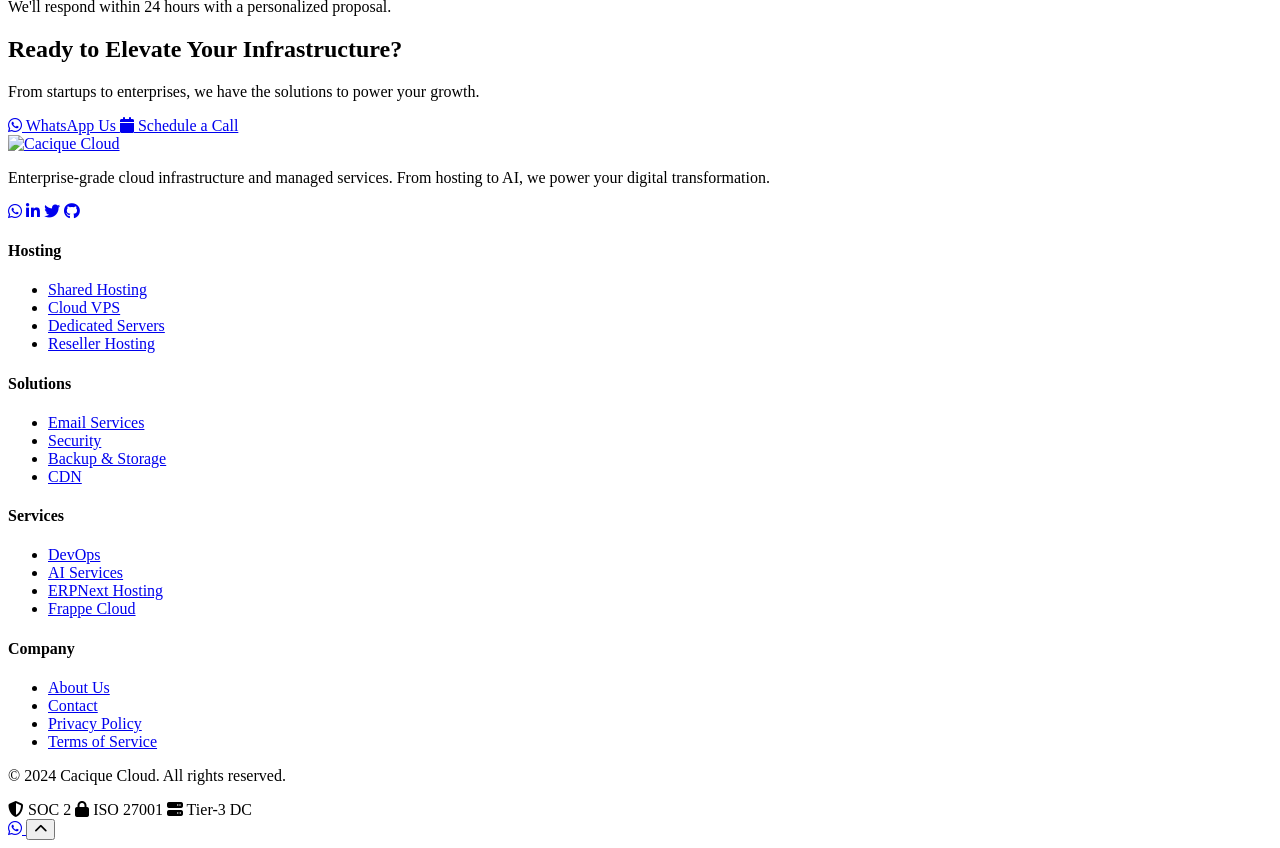
==== commit 18dd24b2: "feat: Add dual login buttons for Frappe and Hosting portals - Hosting Login: https://hosting.cacique" ====
--- a/press_app/www/index.html
+++ b/press_app/www/index.html
@@ -33,8 +33,11 @@
             </ul>
 
             <div class="nav-actions">
+                <a href="https://hosting.cacique.cloud" class="btn btn-outline">
+                    <i class="fas fa-server"></i> Hosting Login
+                </a>
                 <a href="https://cacique.cloud/dashboard" class="btn btn-primary">
-                    <i class="fas fa-sign-in-alt"></i> Enterprise Login
+                    <i class="fas fa-building"></i> Frappe Login
                 </a>
             </div>
         </div>
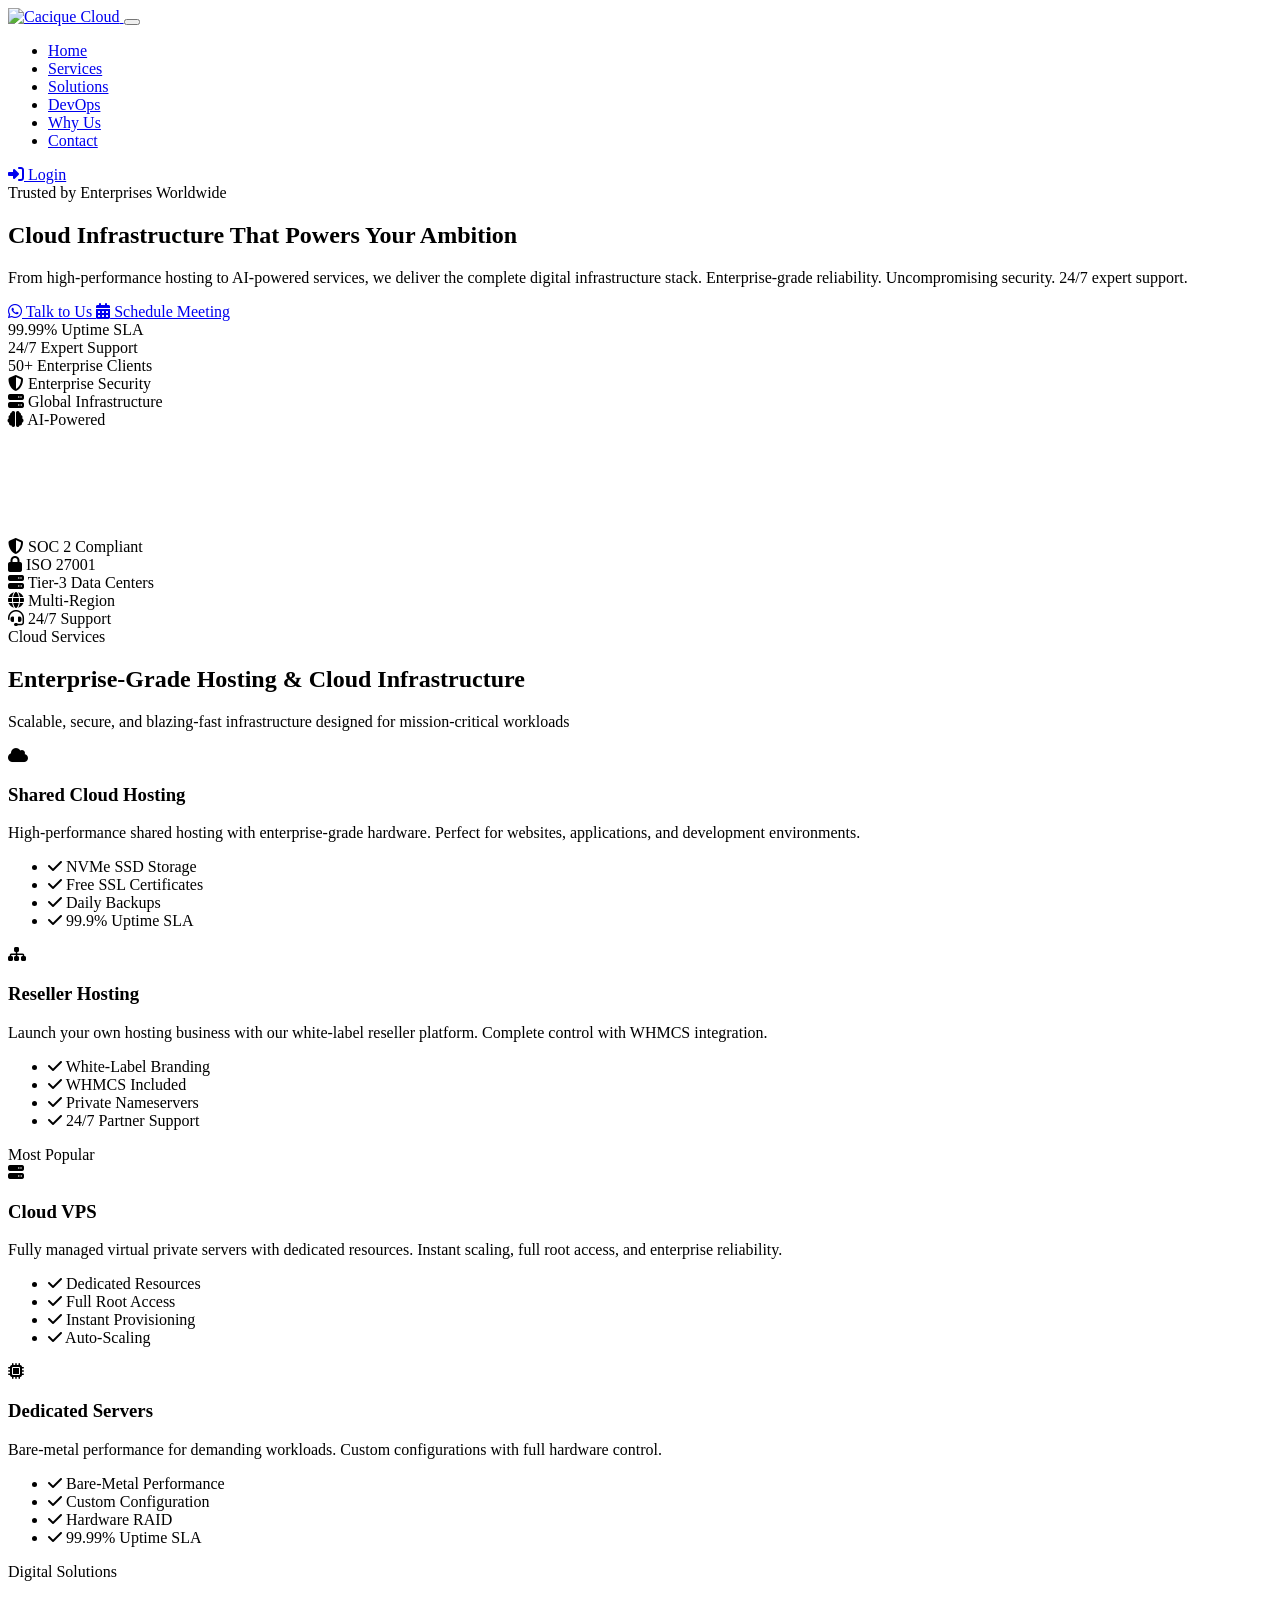
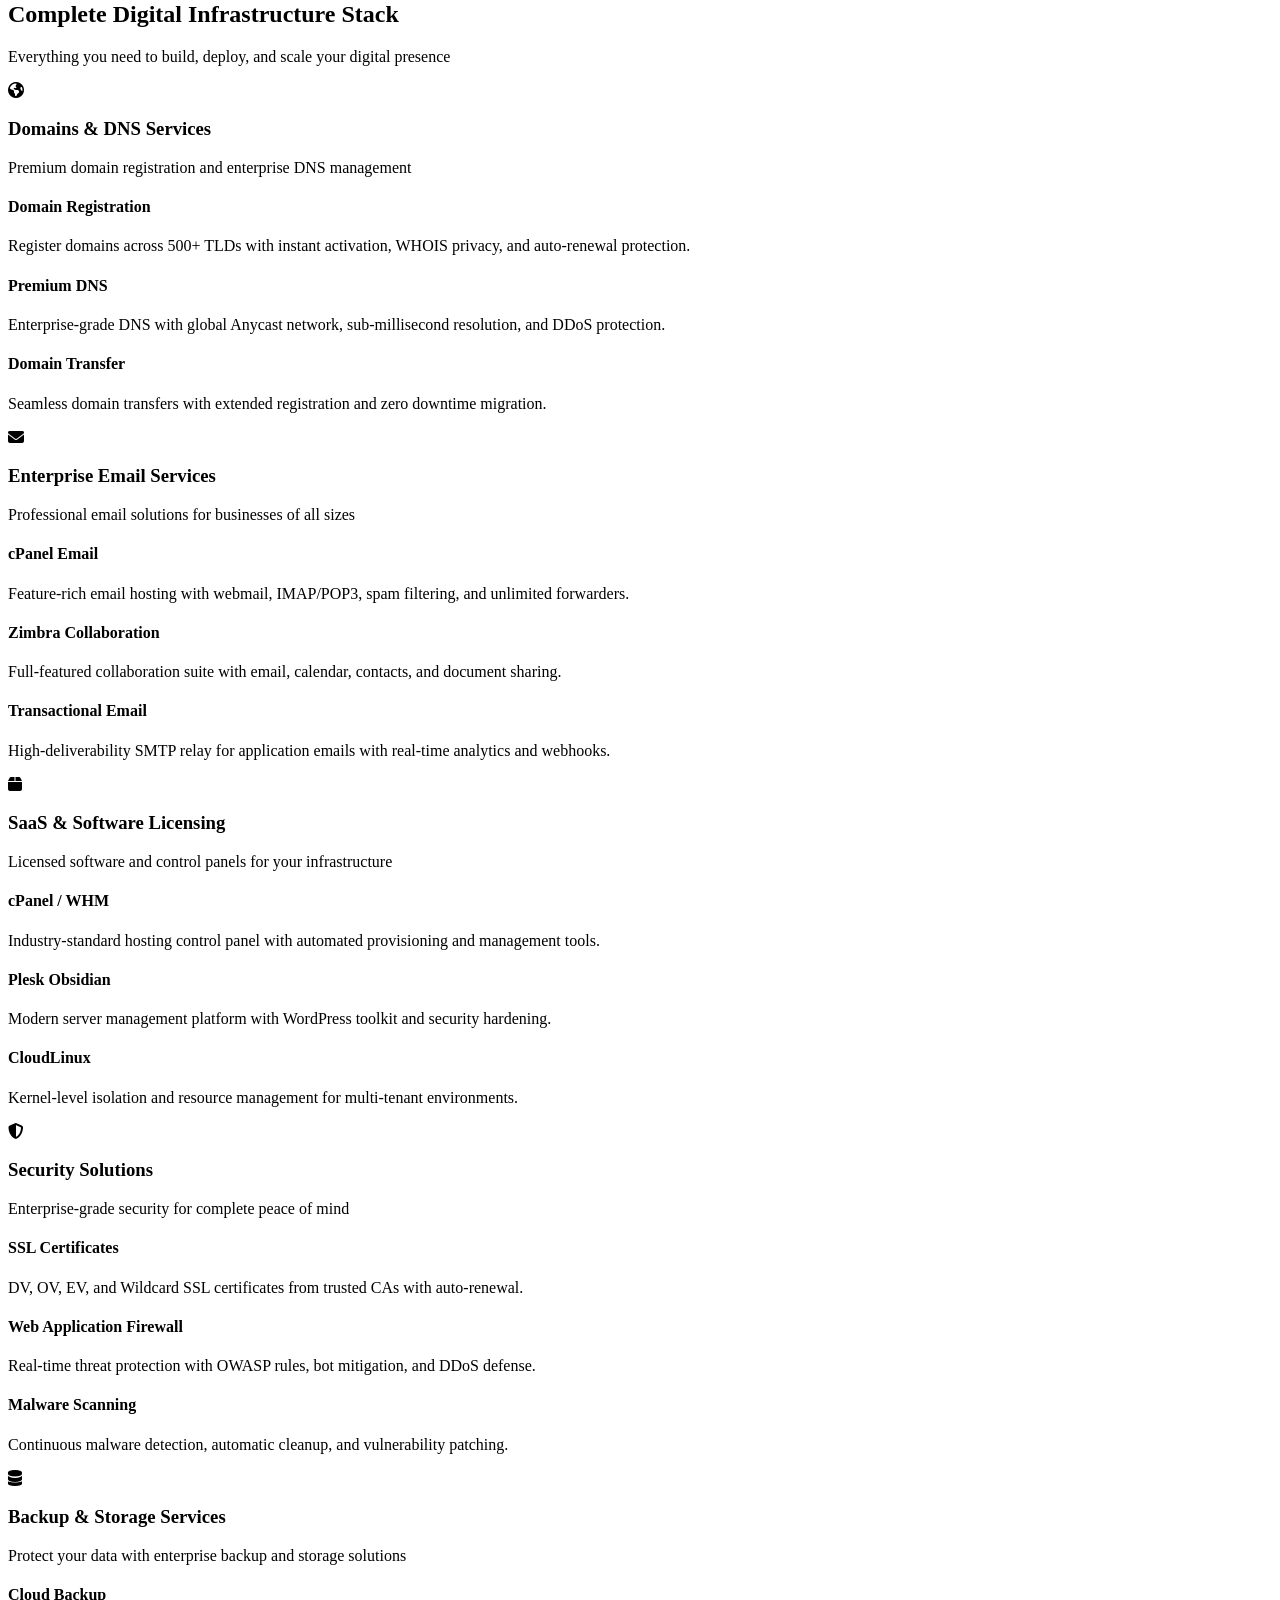
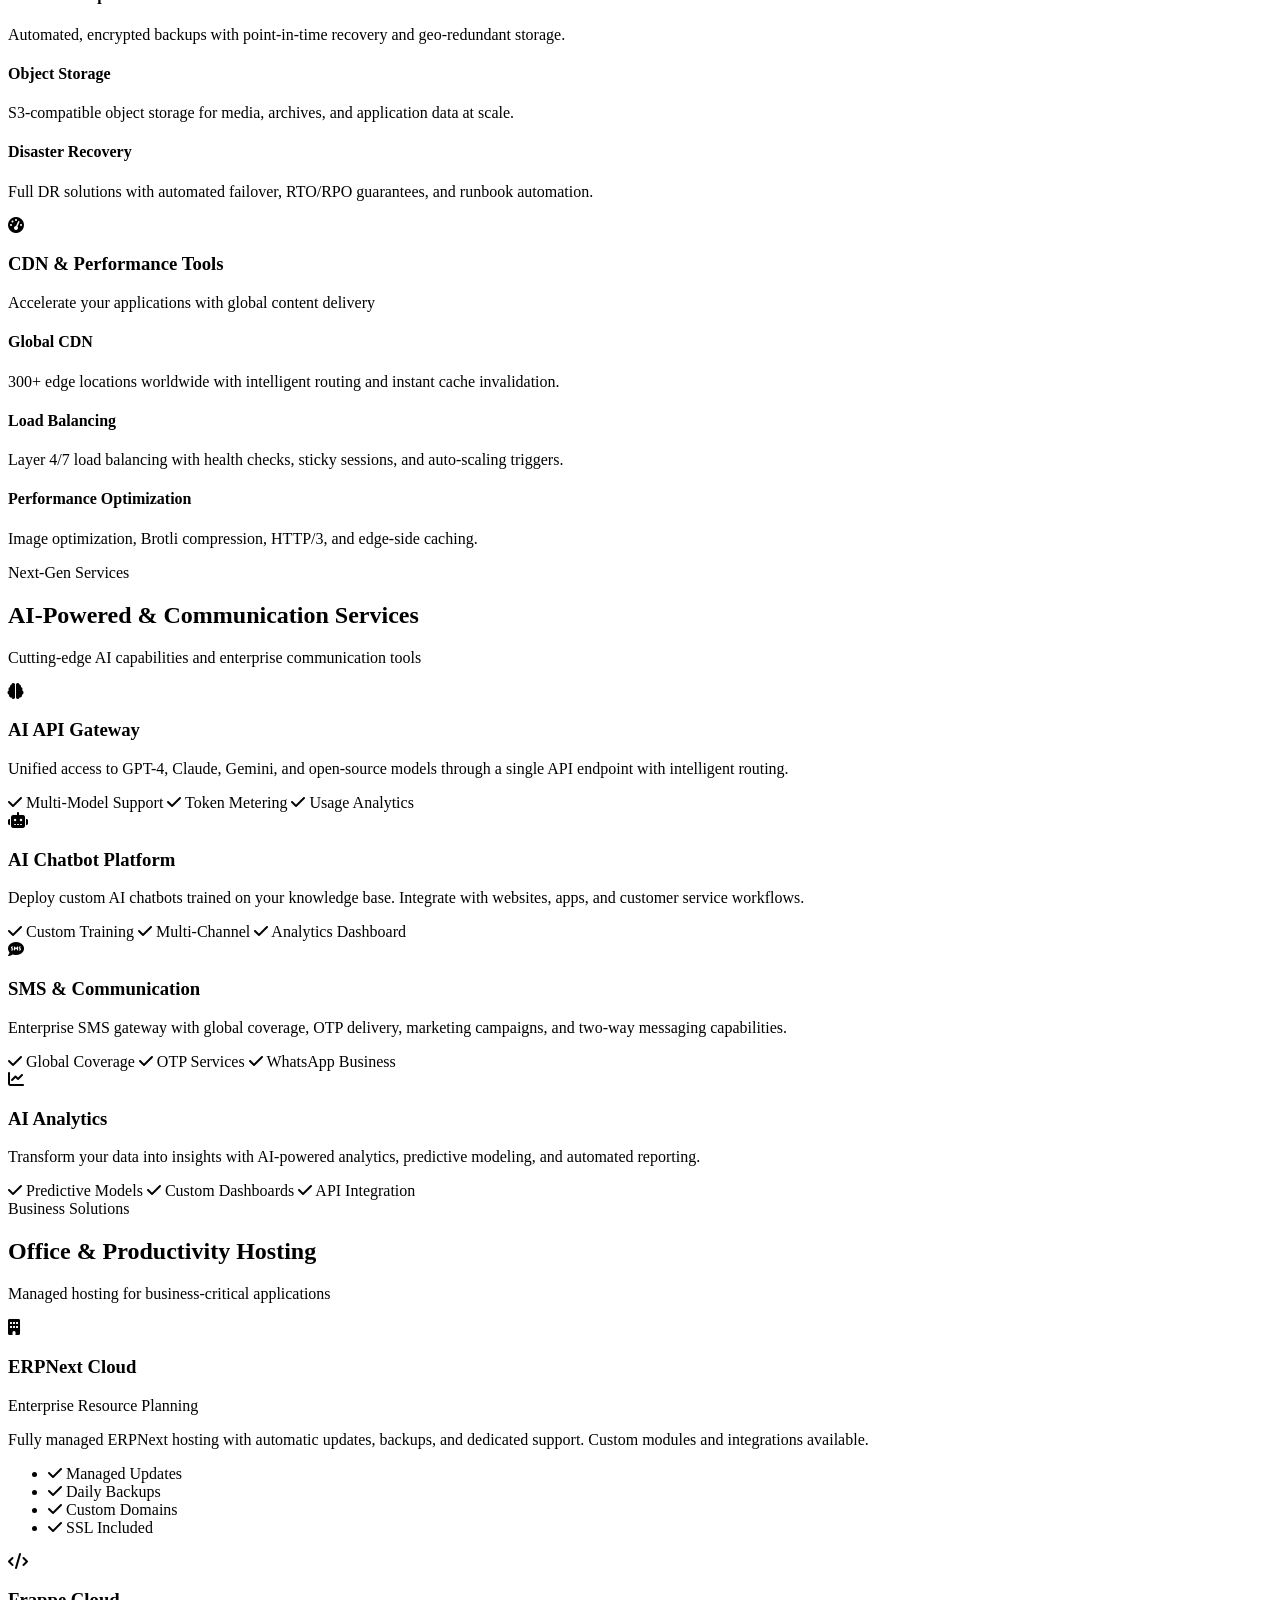
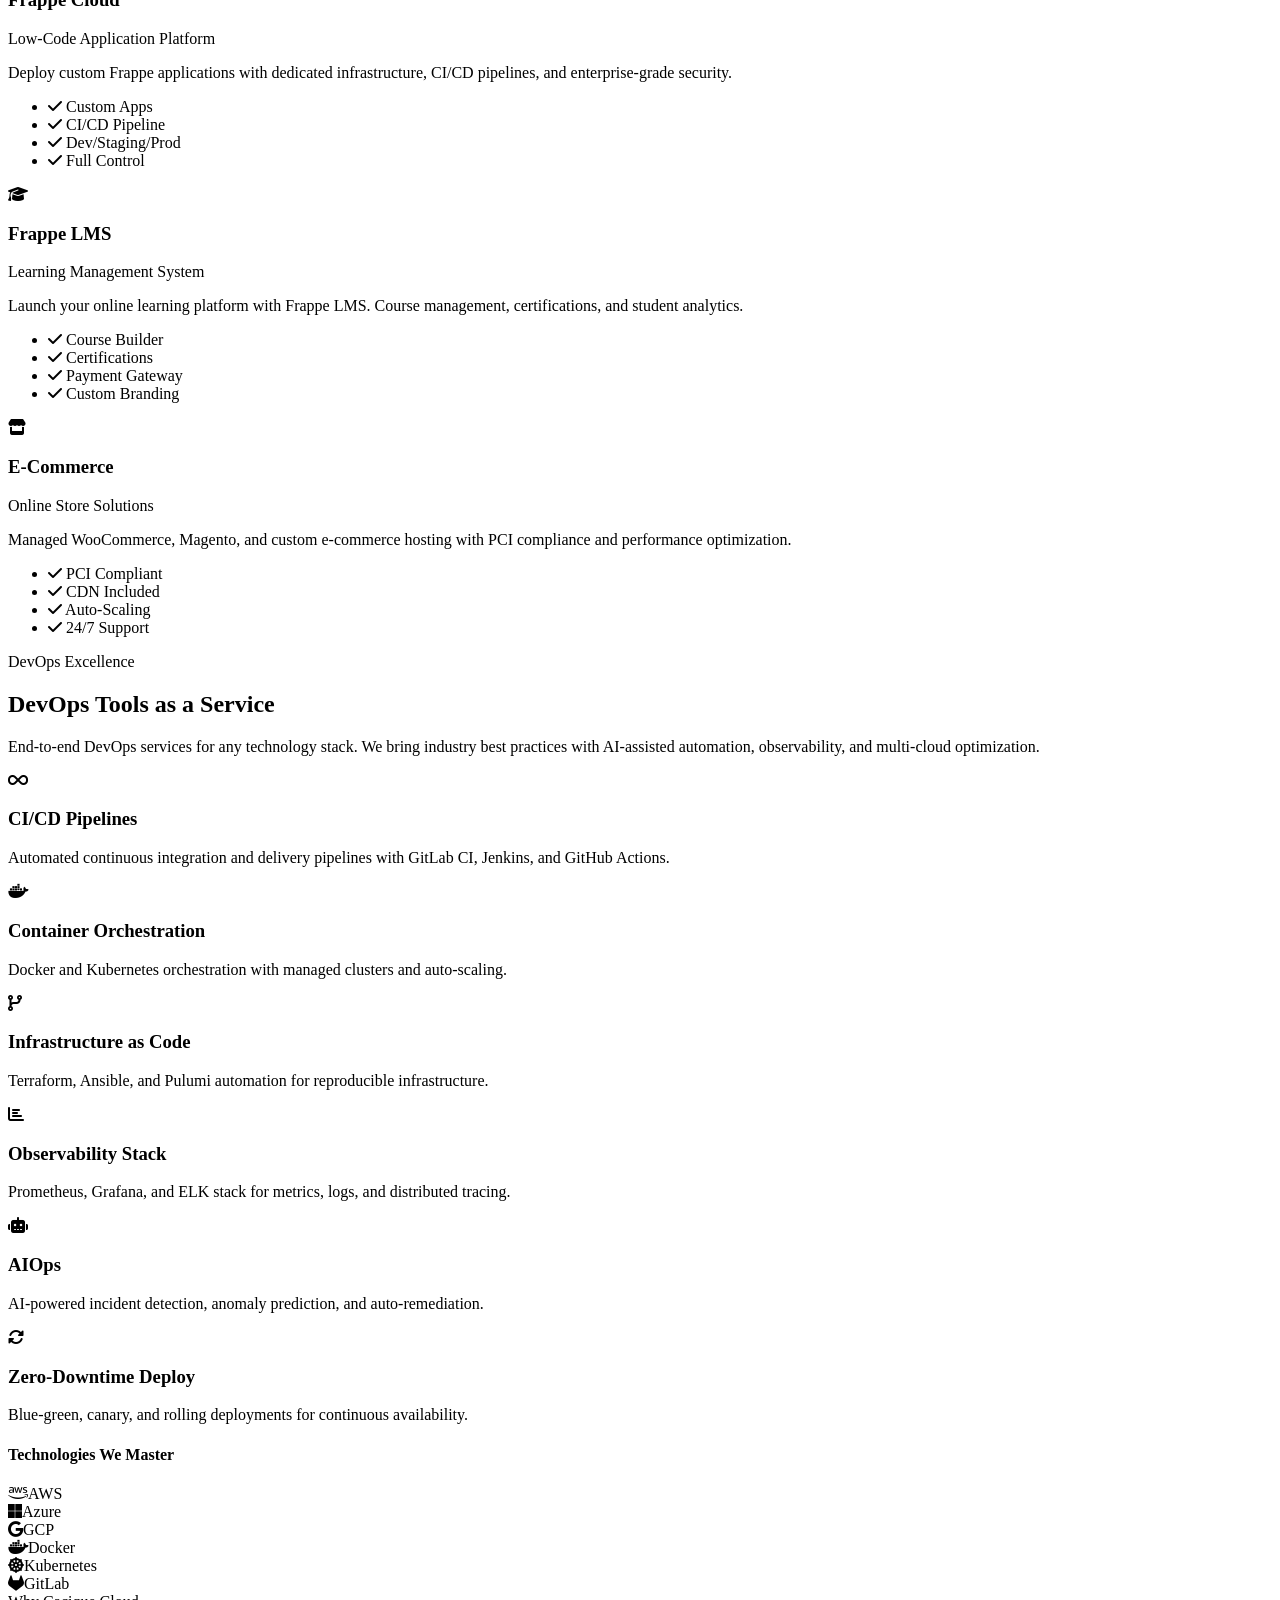
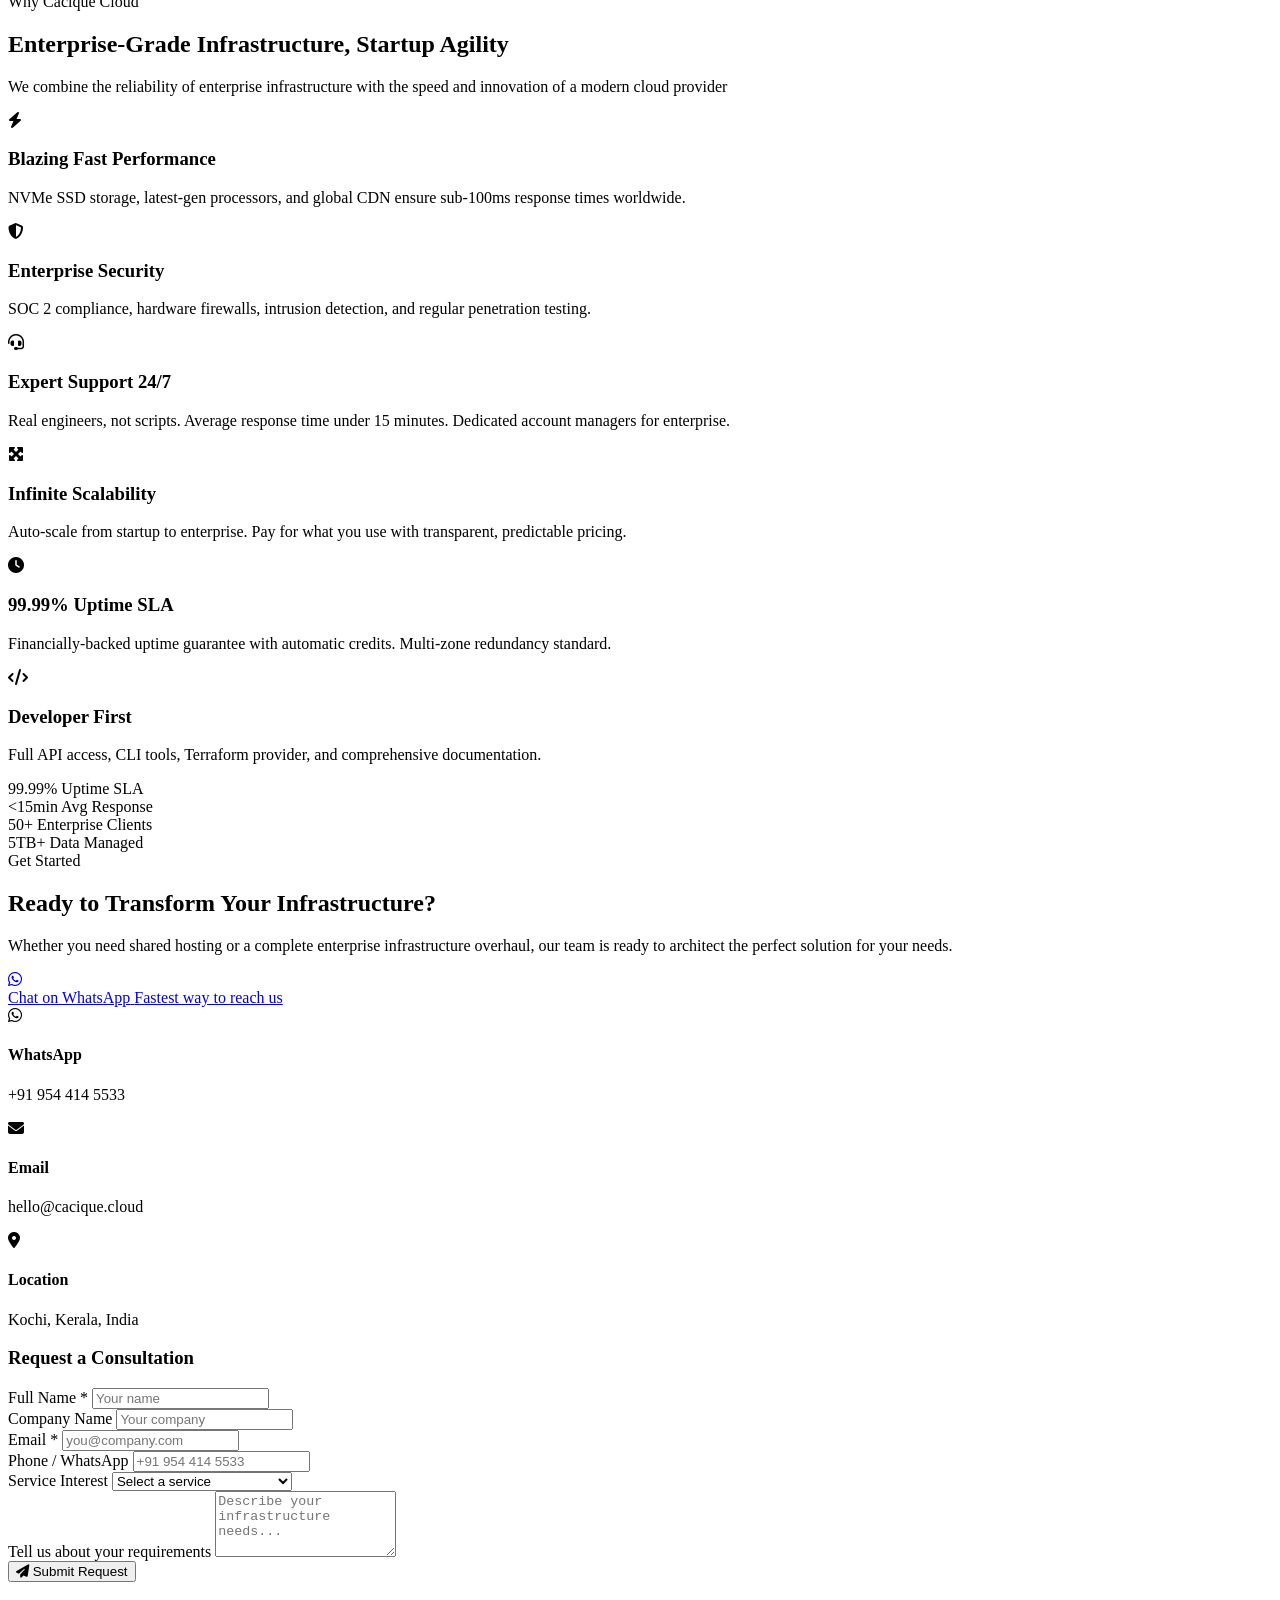
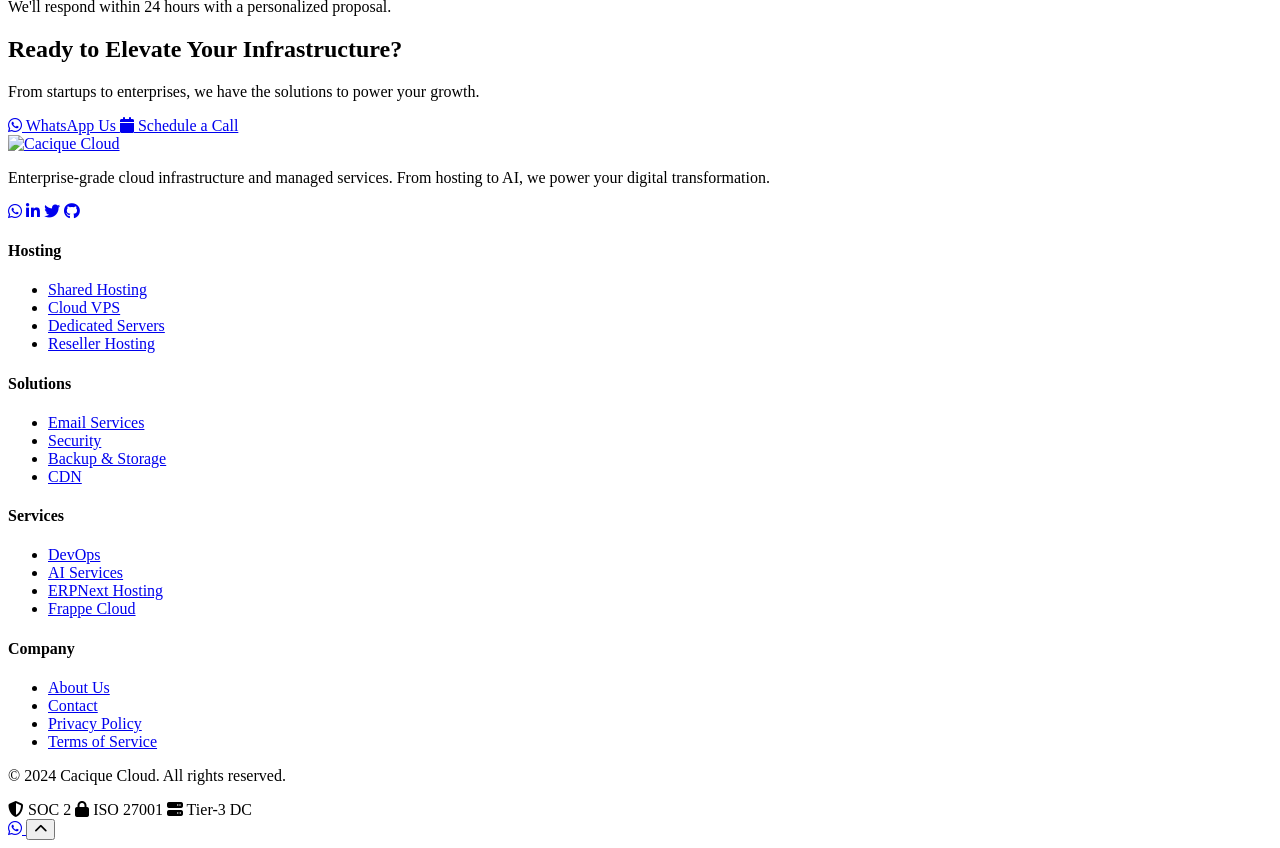
==== commit e2573004: "fix: Simplify nav to single Login button 🤖 Generated with [Claude Code](https://claude.com/claude-co" ====
--- a/press_app/www/index.html
+++ b/press_app/www/index.html
@@ -5,6 +5,7 @@
     <meta name="viewport" content="width=device-width, initial-scale=1.0">
     <title>Cacique Cloud - Enterprise Cloud Infrastructure & Managed Services</title>
     <meta name="description" content="Enterprise-grade cloud hosting, managed services, and digital infrastructure. From hosting to AI-powered solutions, we deliver world-class technology services.">
+    <link rel="icon" type="image/png" href="/files/cacique.png">
     <link rel="stylesheet" href="/assets/press_app/css/cloudpro.css">
     <link href="https://fonts.googleapis.com/css2?family=Inter:wght@300;400;500;600;700;800&display=swap" rel="stylesheet">
     <link rel="stylesheet" href="https://cdnjs.cloudflare.com/ajax/libs/font-awesome/6.4.0/css/all.min.css">
@@ -14,7 +15,7 @@
     <nav class="navbar" id="navbar">
         <div class="nav-container">
             <a href="#" class="logo">
-                <img src="/files/logo.png" alt="Cacique Cloud" class="logo-image">
+                <img src="/files/cacique.png" alt="Cacique Cloud" class="logo-image">
             </a>
 
             <button class="mobile-toggle" id="mobileToggle" aria-label="Toggle menu">
@@ -33,11 +34,8 @@
             </ul>
 
             <div class="nav-actions">
-                <a href="https://hosting.cacique.cloud" class="btn btn-outline">
-                    <i class="fas fa-server"></i> Hosting Login
-                </a>
                 <a href="https://cacique.cloud/dashboard" class="btn btn-primary">
-                    <i class="fas fa-building"></i> Frappe Login
+                    <i class="fas fa-sign-in-alt"></i> Login
                 </a>
             </div>
         </div>
@@ -788,7 +786,7 @@
             <div class="footer-grid">
                 <div class="footer-brand">
                     <a href="#" class="logo">
-                        <img src="/files/logo.png" alt="Cacique Cloud" class="logo-image footer-logo">
+                        <img src="/files/cacique.png" alt="Cacique Cloud" class="logo-image footer-logo">
                     </a>
                     <p>
                         Enterprise-grade cloud infrastructure and managed services.
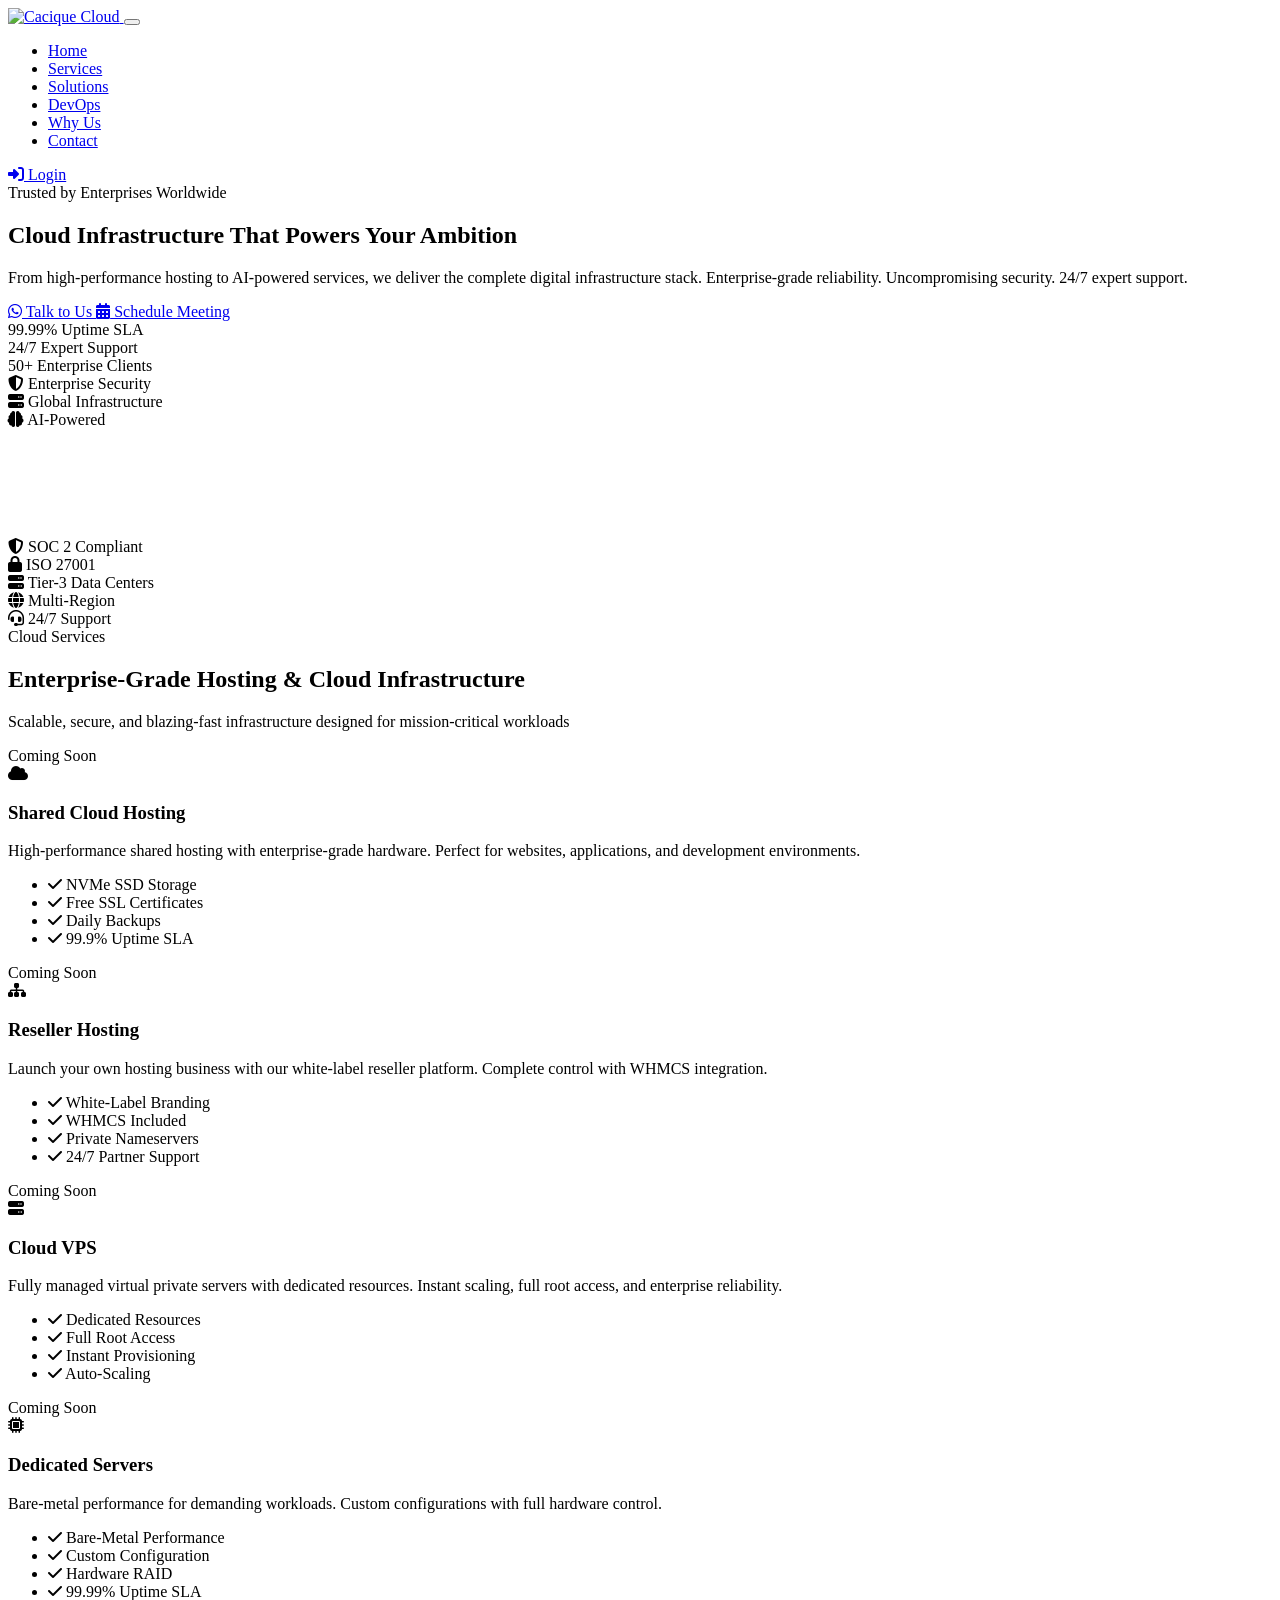
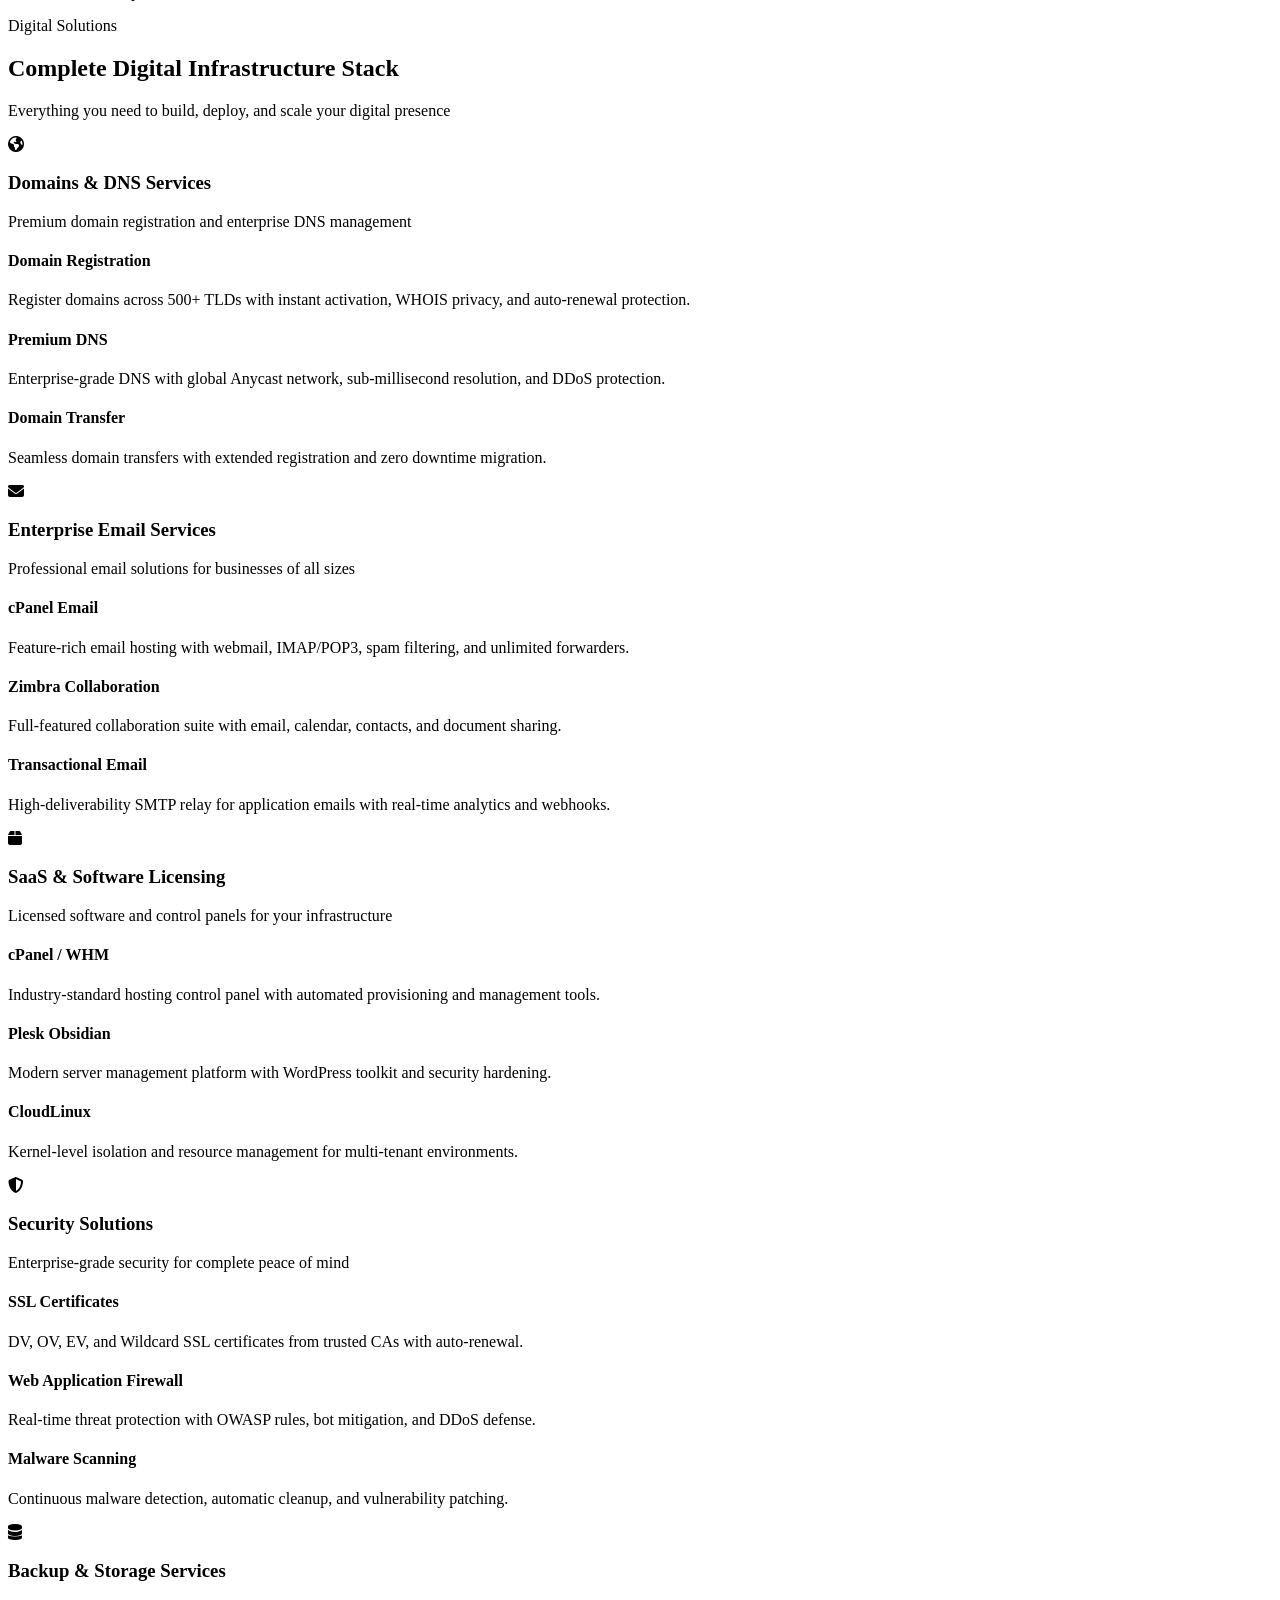
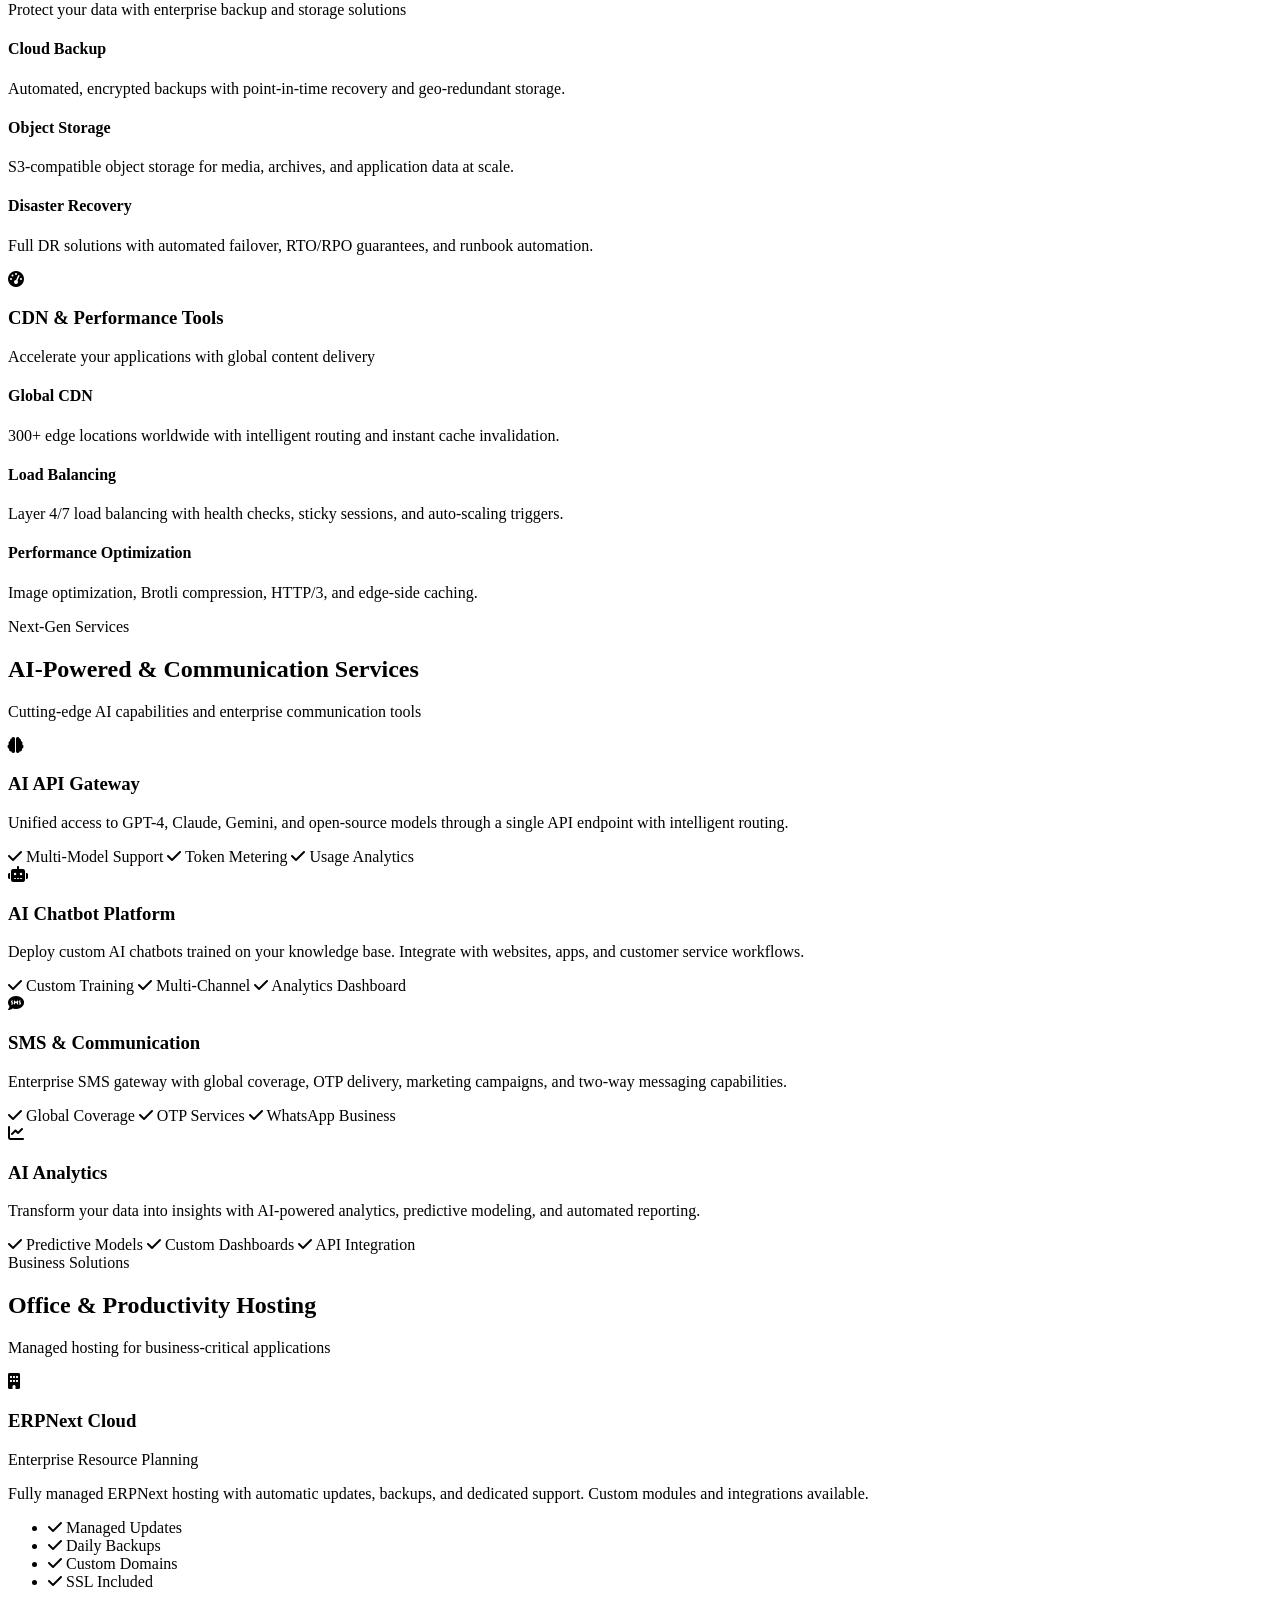
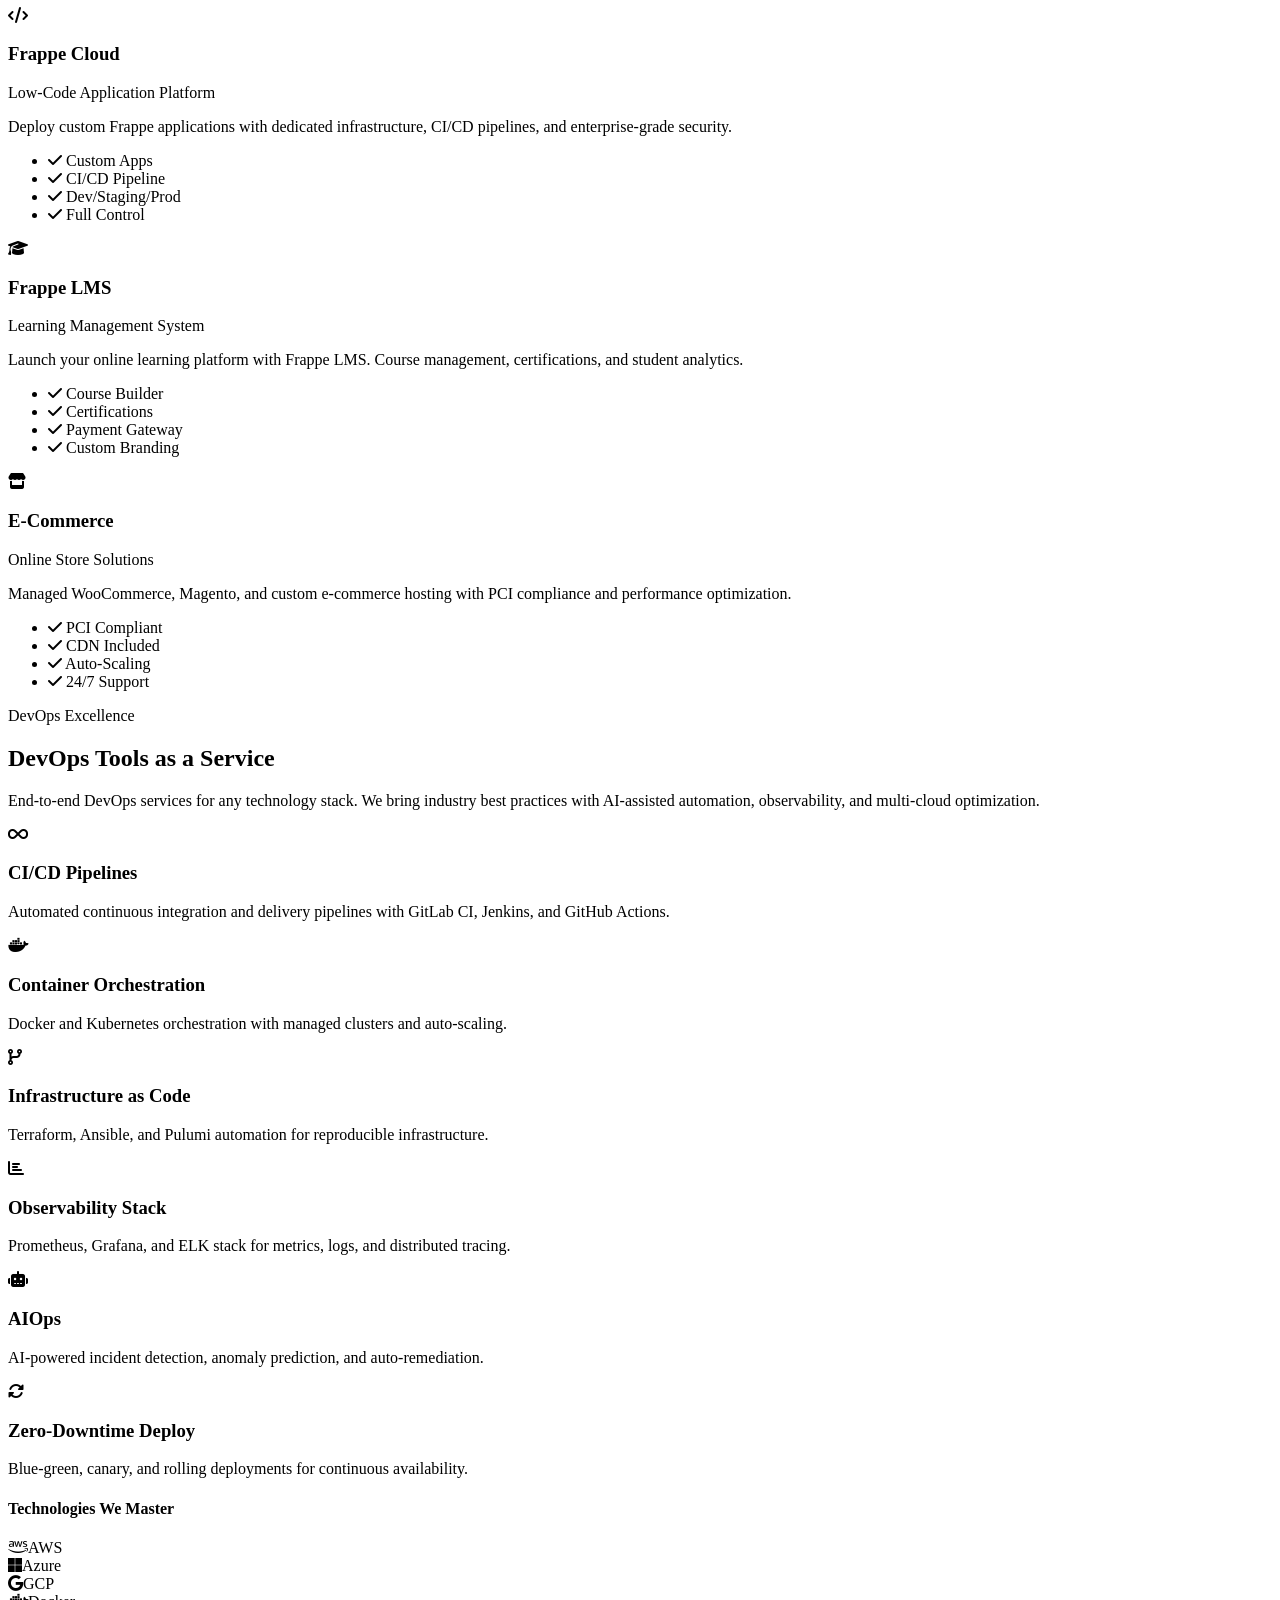
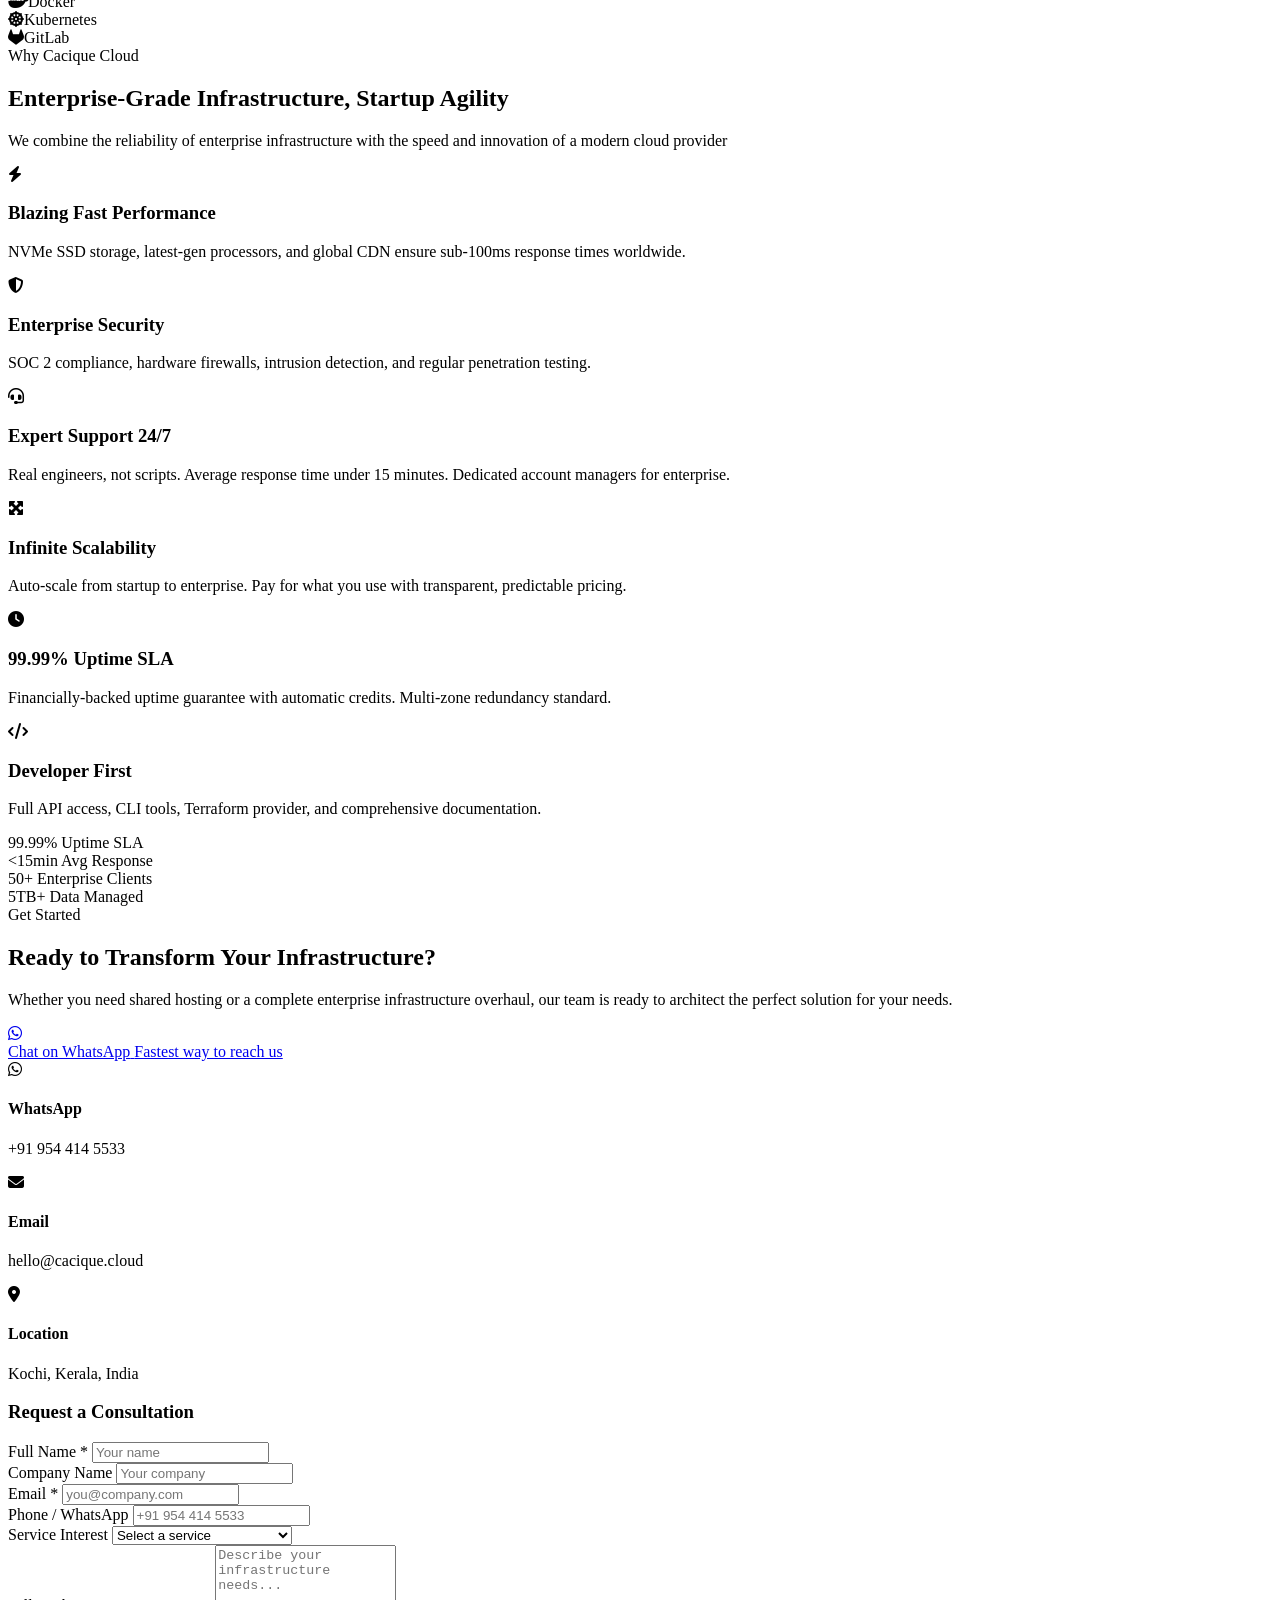
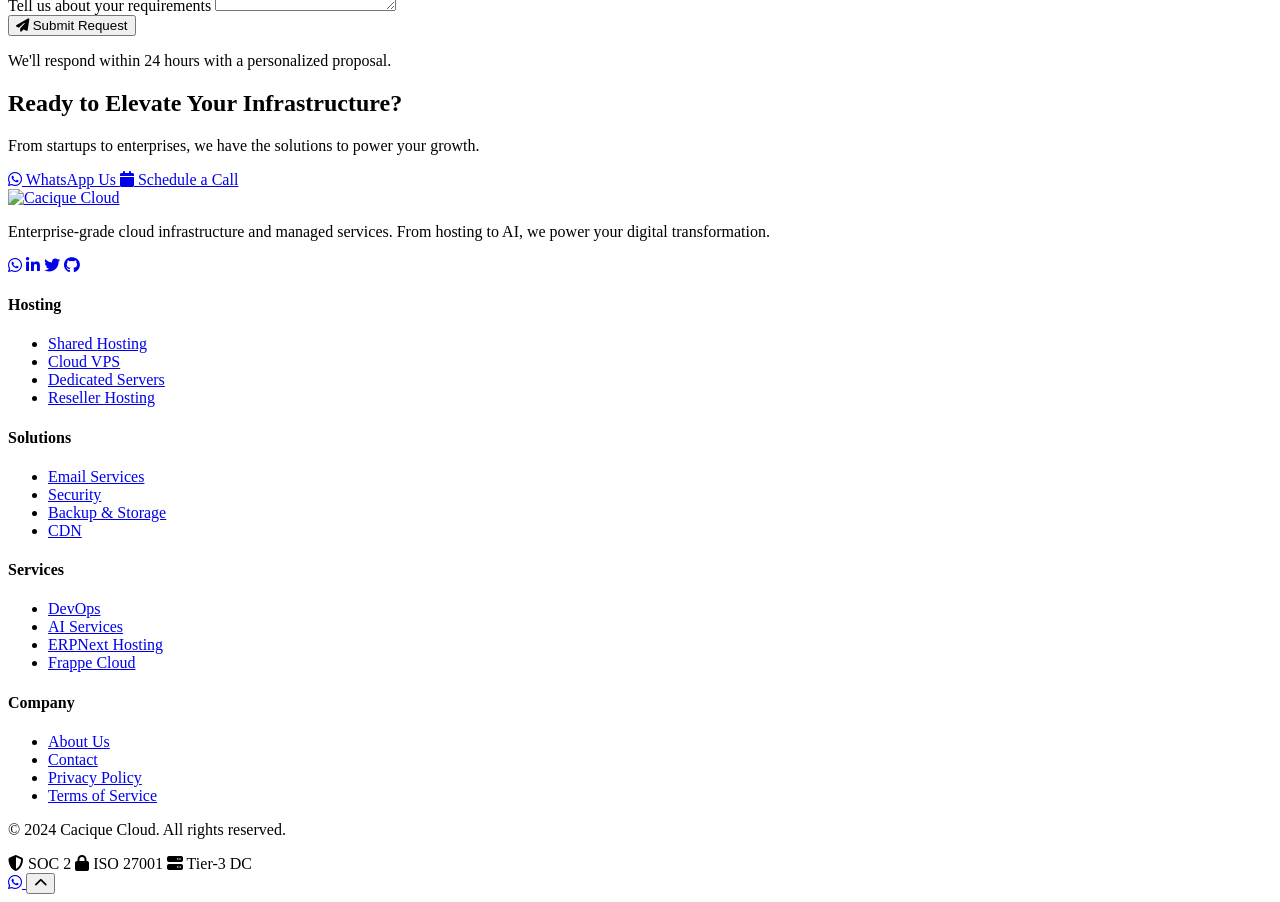
==== commit 2591cccb: "feat: Add Coming Soon badges to all service cards 🤖 Generated with [Claude Code](https://claude.com/" ====
--- a/press_app/www/index.html
+++ b/press_app/www/index.html
@@ -144,6 +144,7 @@
             </div>
             <div class="services-grid-4">
                 <div class="service-card premium" data-aos="fade-up">
+                    <div class="card-badge coming-soon">Coming Soon</div>
                     <div class="service-icon">
                         <i class="fas fa-cloud"></i>
                     </div>
@@ -157,6 +158,7 @@
                     </ul>
                 </div>
                 <div class="service-card premium" data-aos="fade-up" data-aos-delay="100">
+                    <div class="card-badge coming-soon">Coming Soon</div>
                     <div class="service-icon">
                         <i class="fas fa-sitemap"></i>
                     </div>
@@ -169,8 +171,8 @@
                         <li><i class="fas fa-check"></i> 24/7 Partner Support</li>
                     </ul>
                 </div>
-                <div class="service-card premium featured" data-aos="fade-up" data-aos-delay="200">
-                    <div class="card-badge">Most Popular</div>
+                <div class="service-card premium" data-aos="fade-up" data-aos-delay="200">
+                    <div class="card-badge coming-soon">Coming Soon</div>
                     <div class="service-icon">
                         <i class="fas fa-server"></i>
                     </div>
@@ -184,6 +186,7 @@
                     </ul>
                 </div>
                 <div class="service-card premium" data-aos="fade-up" data-aos-delay="300">
+                    <div class="card-badge coming-soon">Coming Soon</div>
                     <div class="service-icon">
                         <i class="fas fa-microchip"></i>
                     </div>
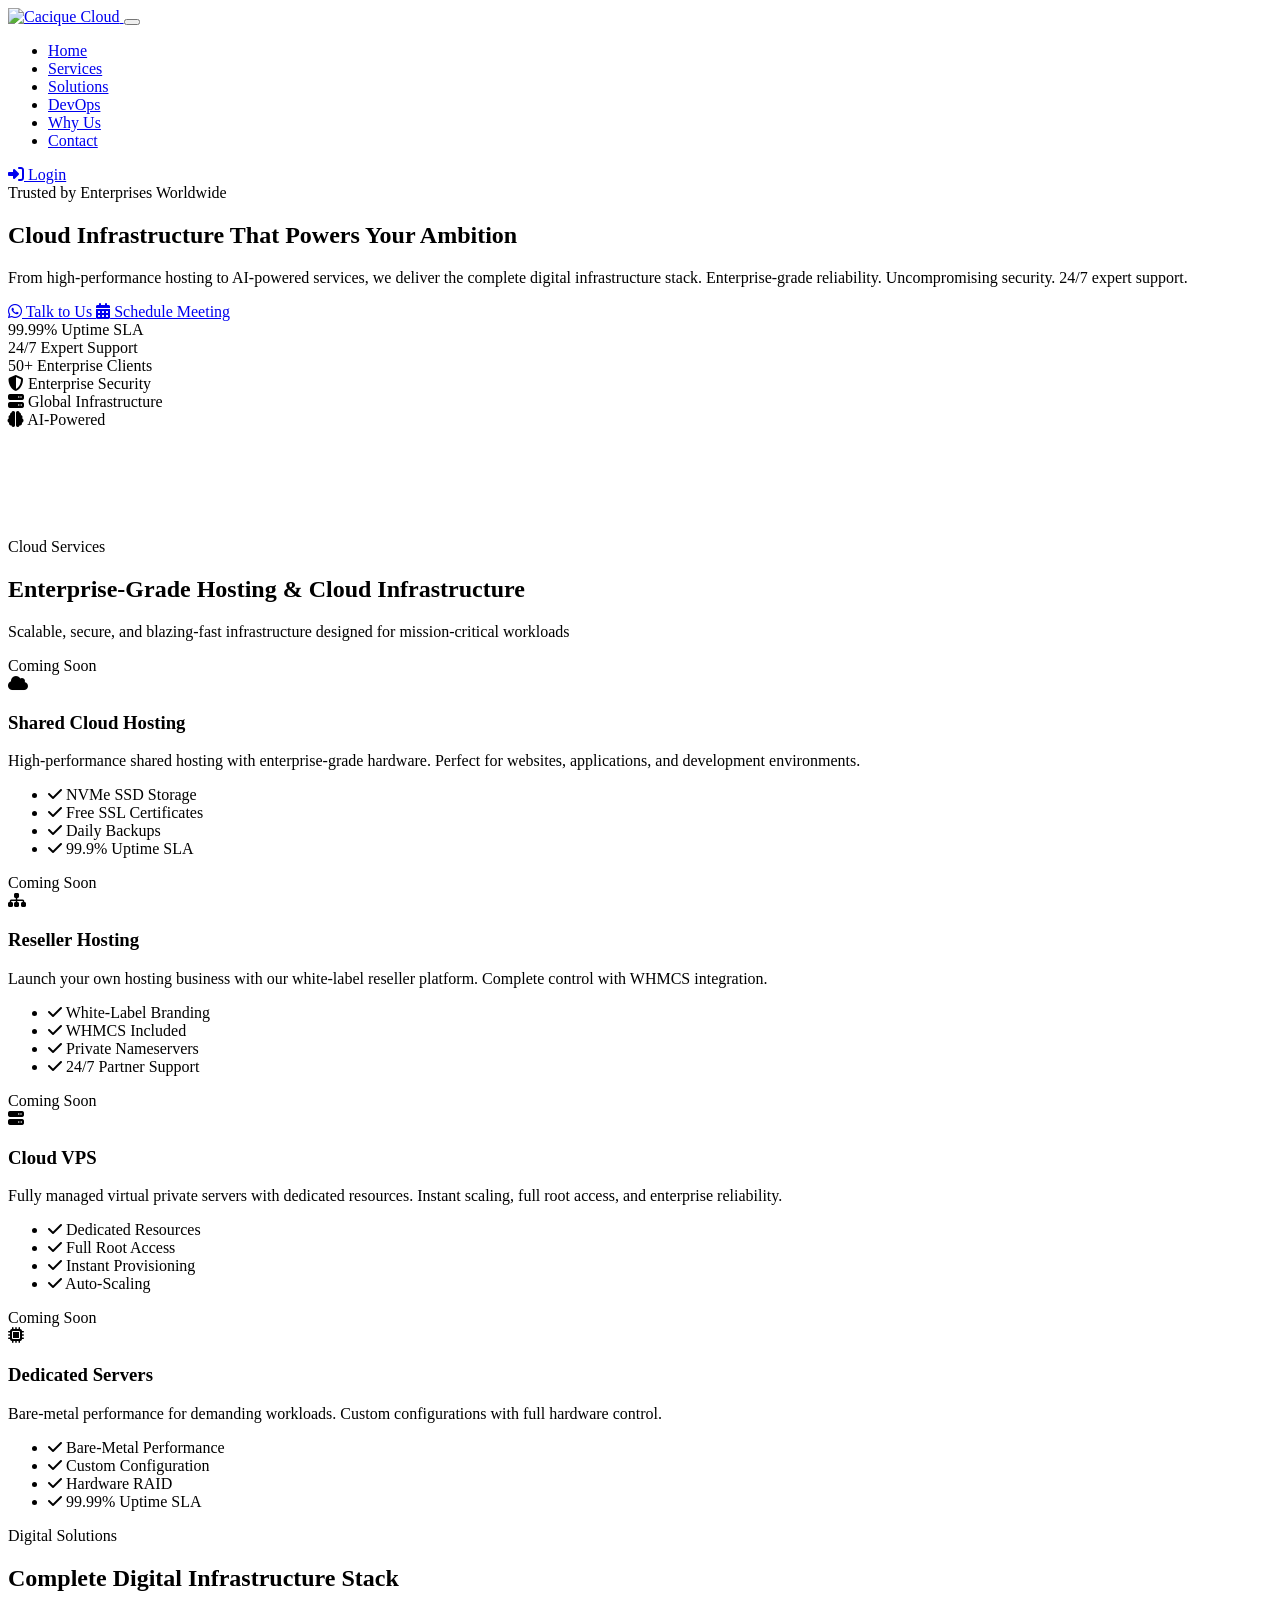
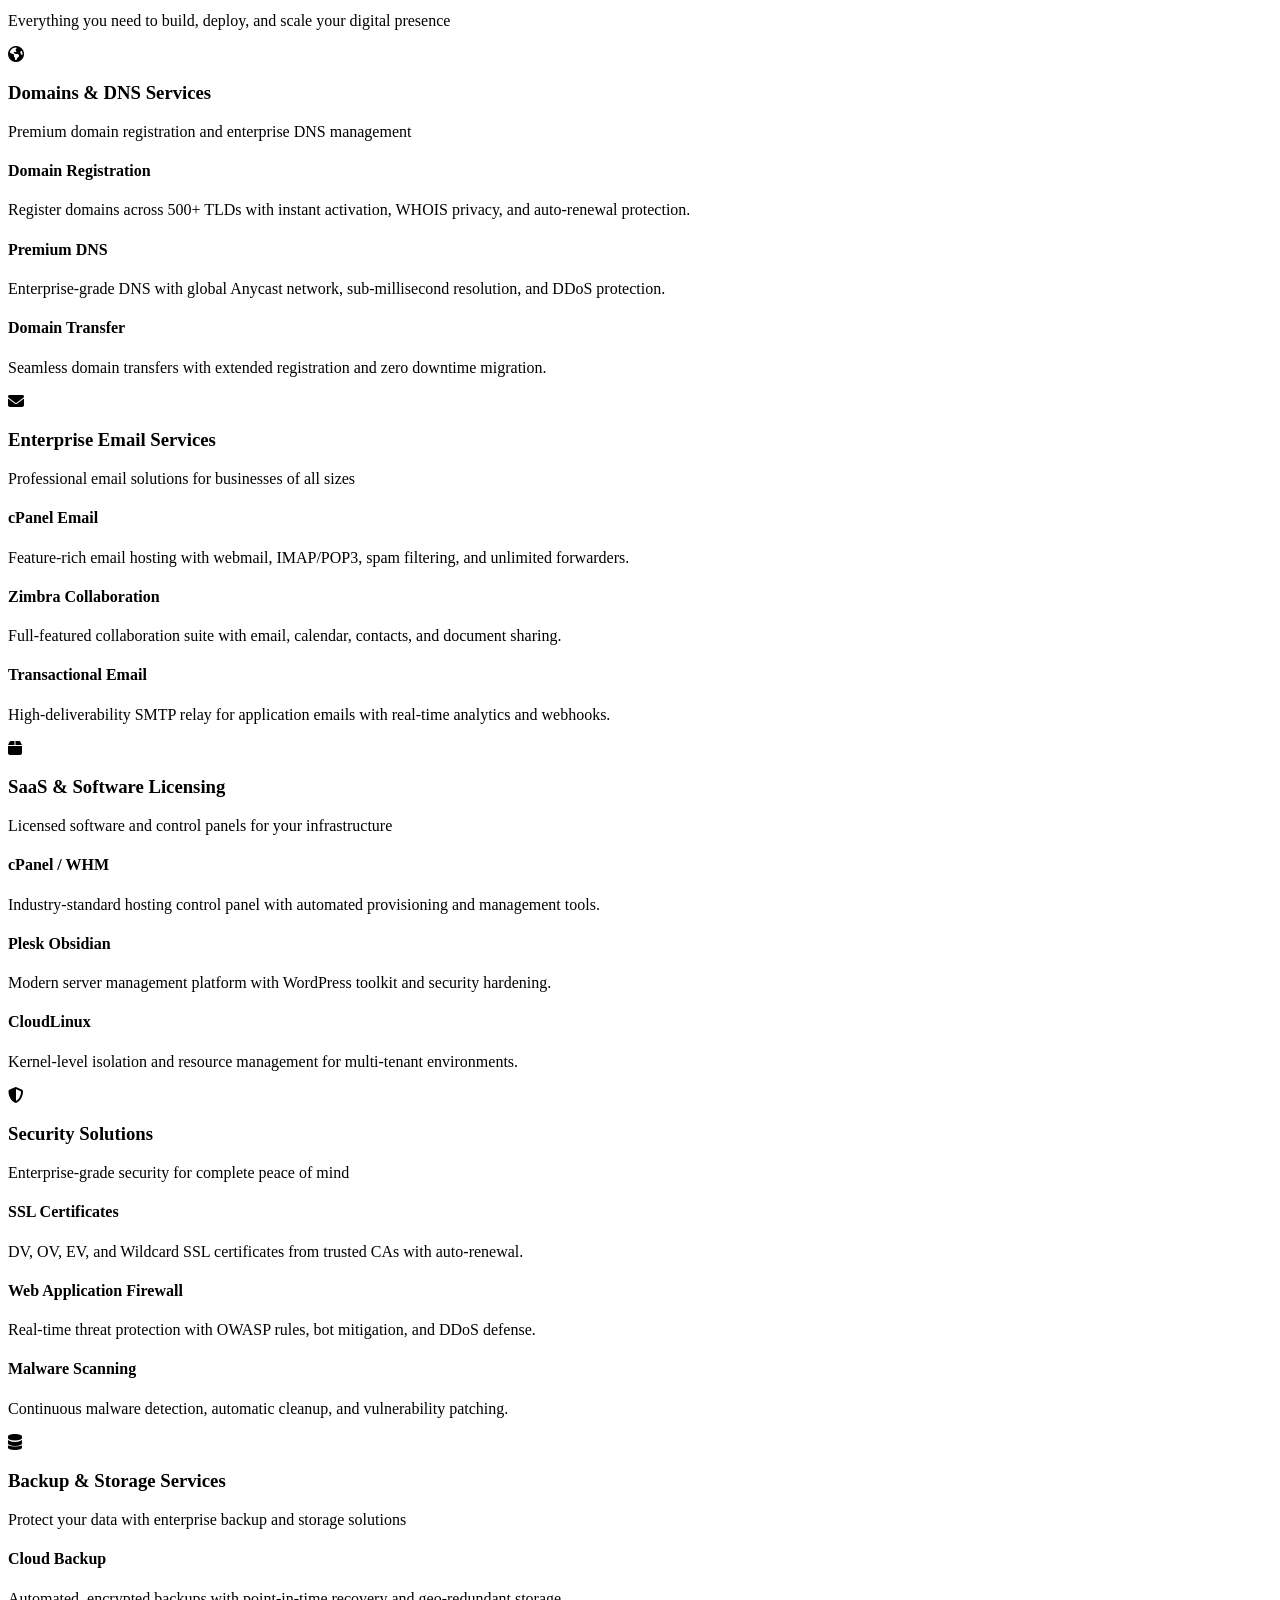
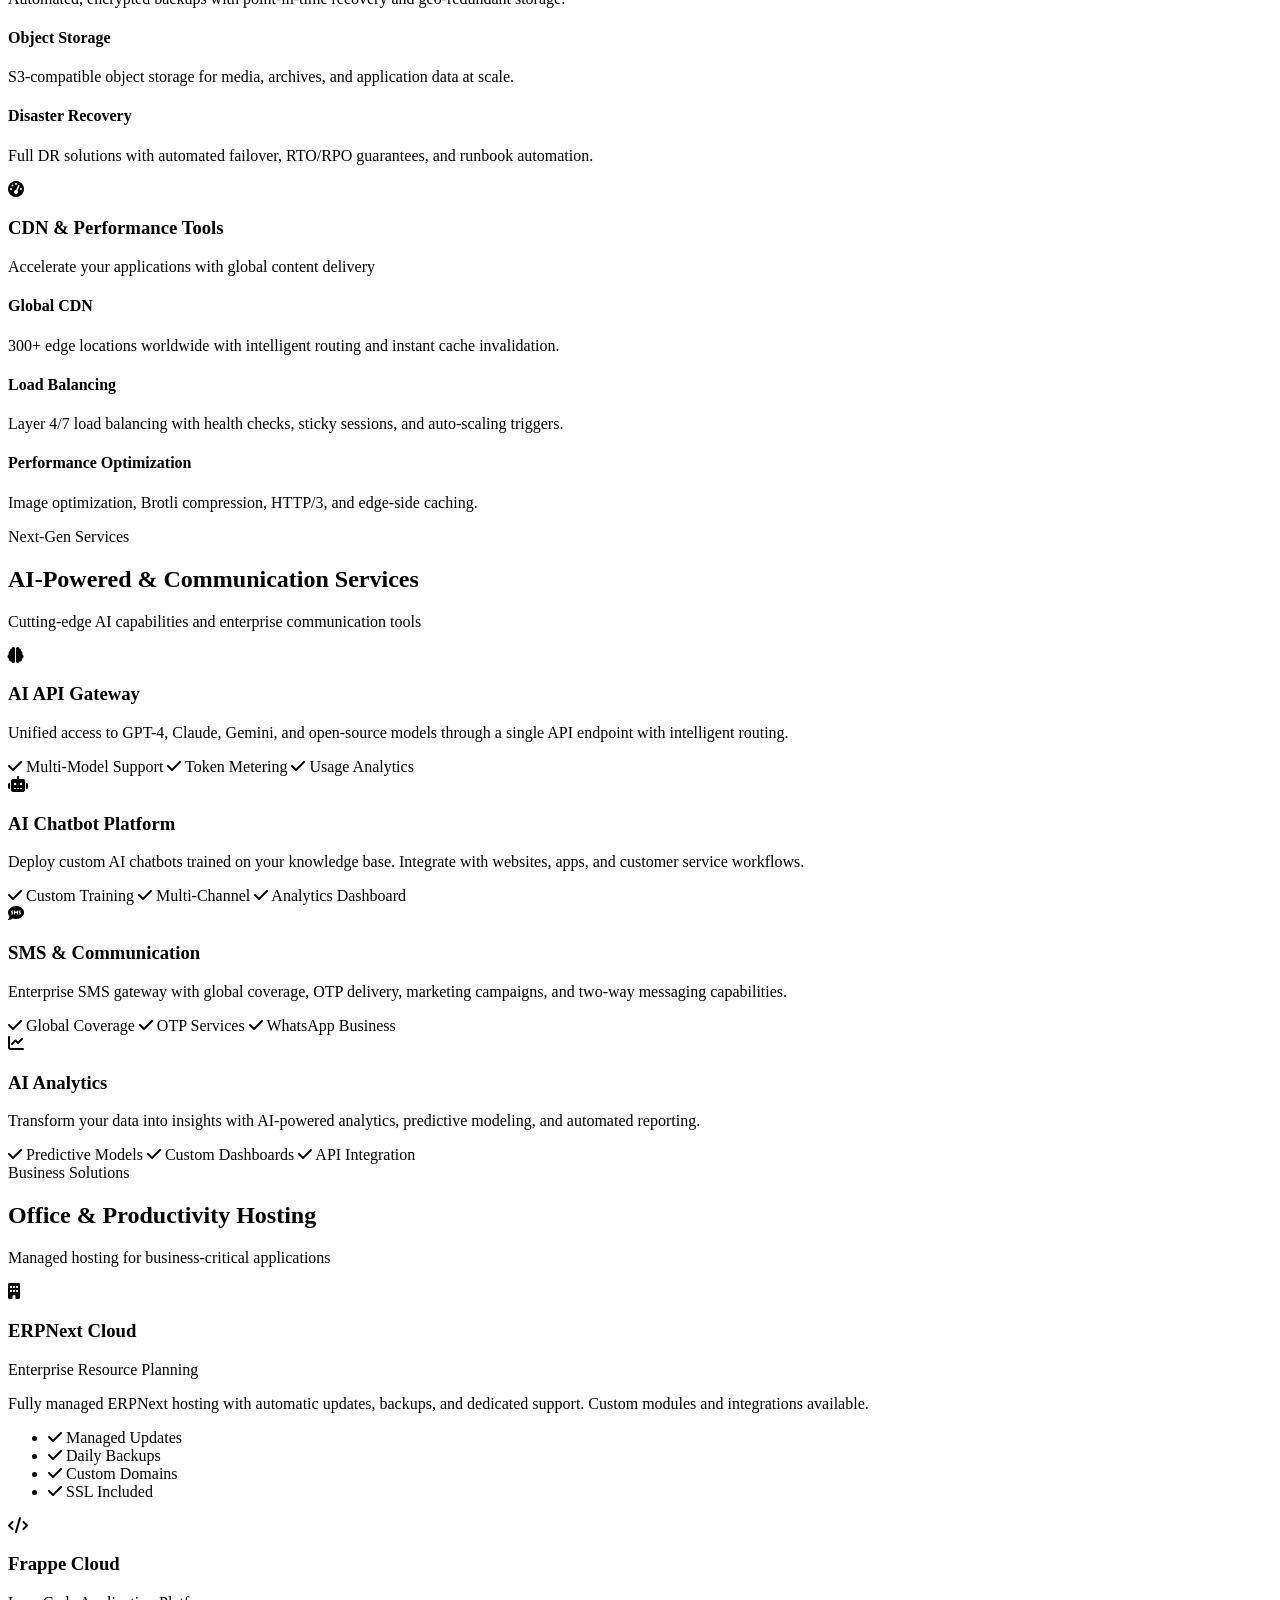
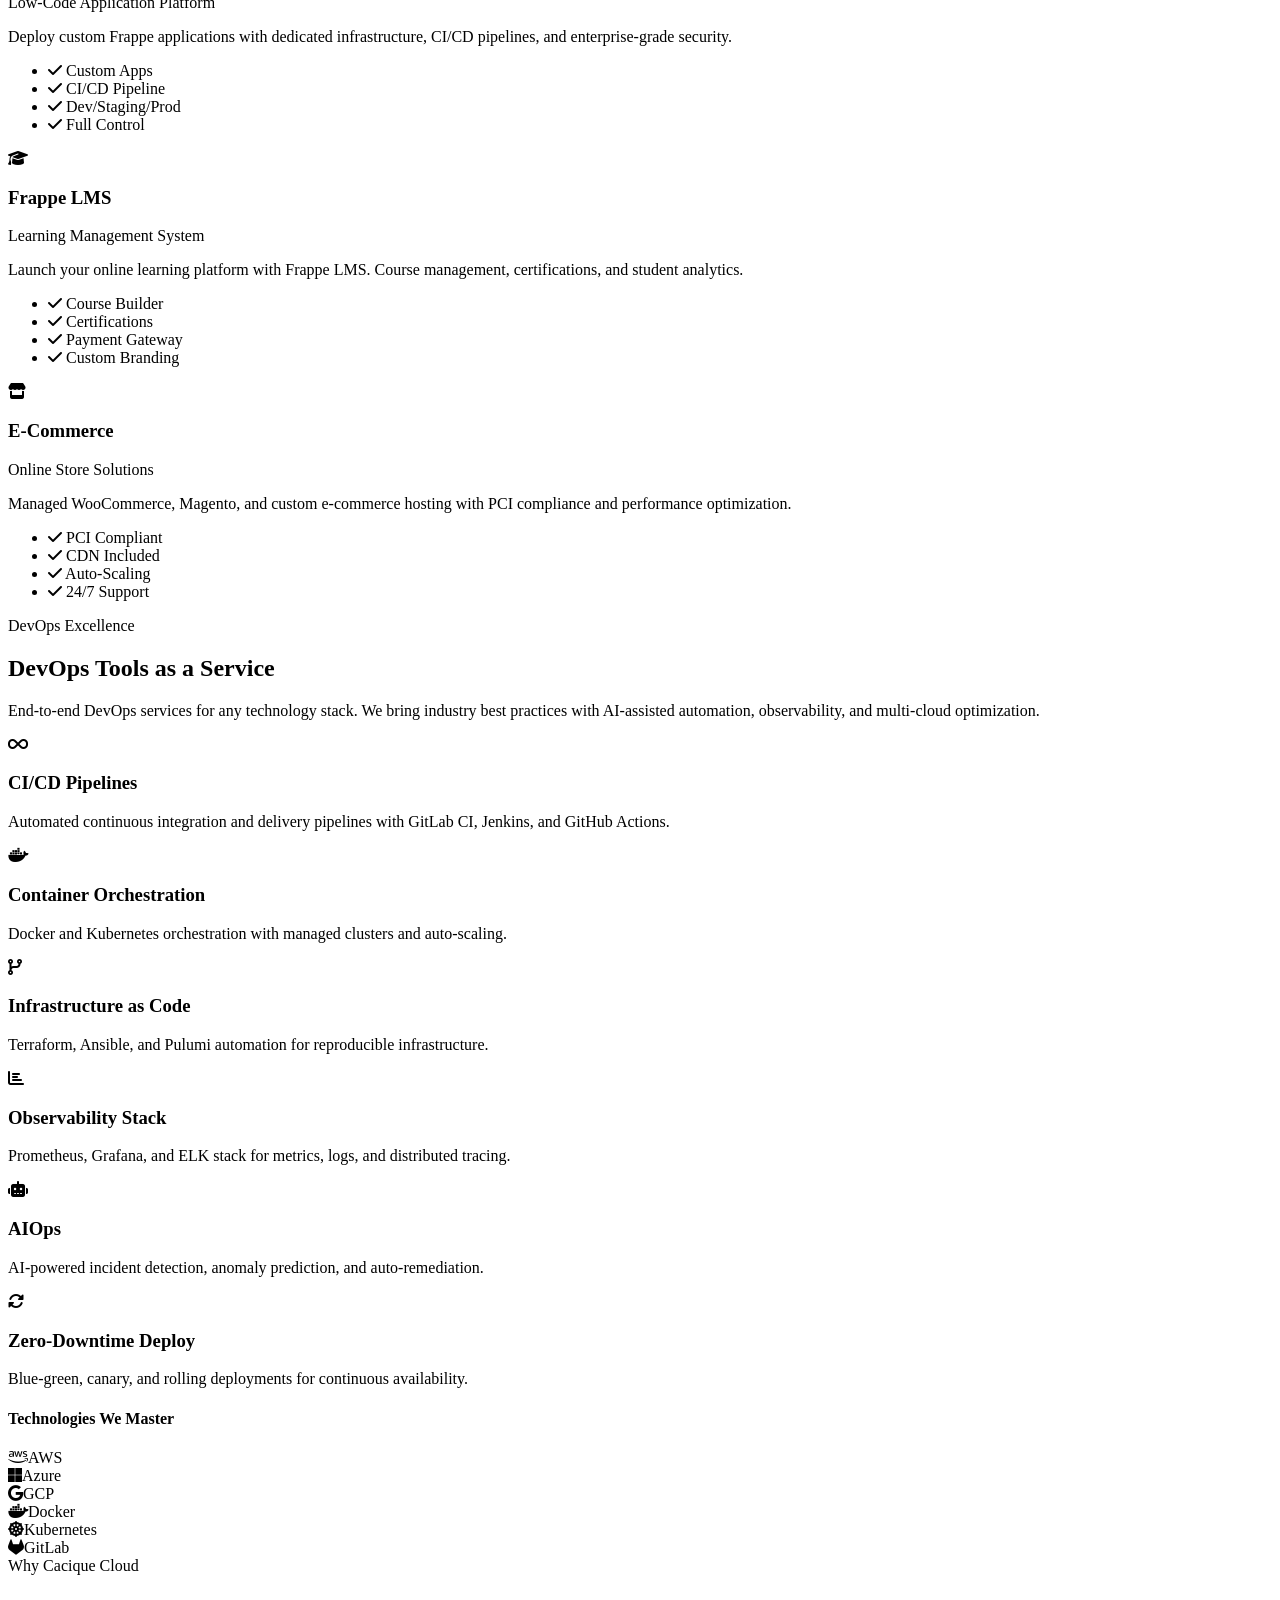
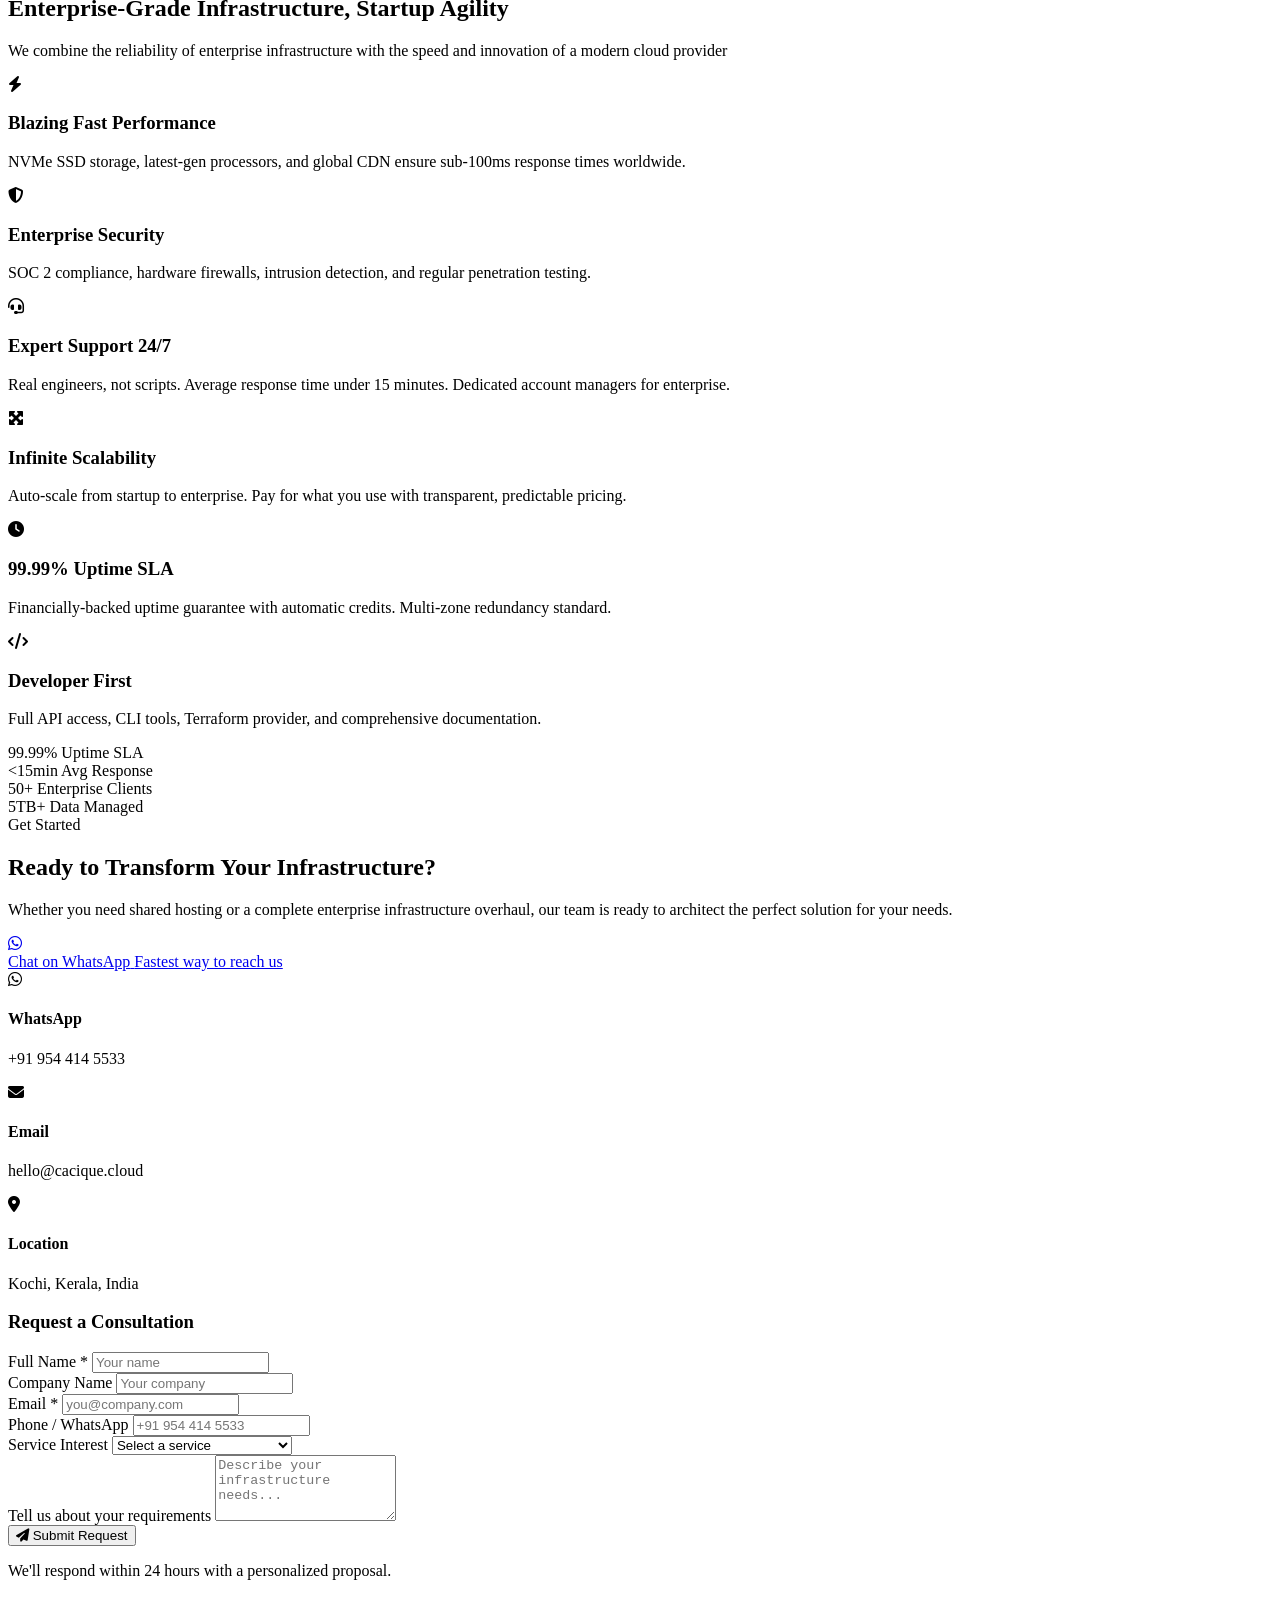
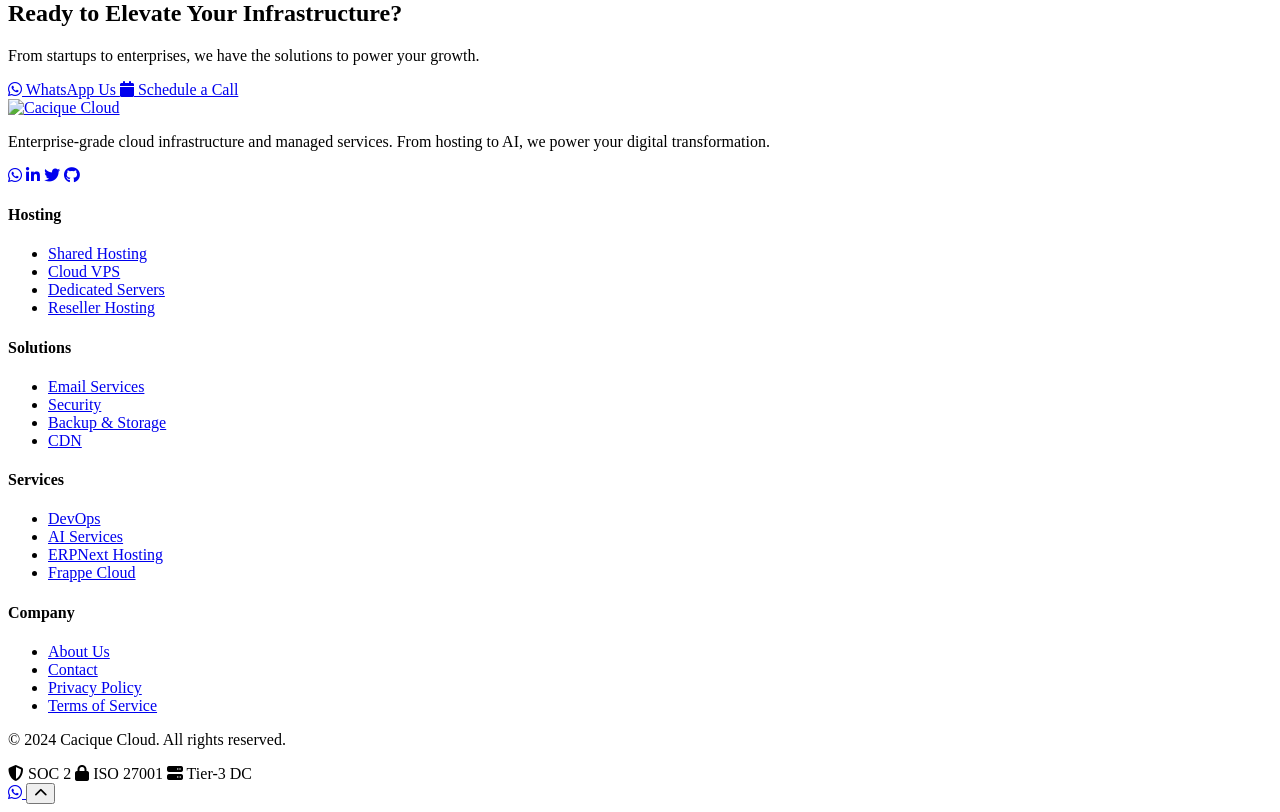
==== commit 6d7e5fea: "fix: Remove trust bar section 🤖 Generated with [Claude Code](https://claude.com/claude-code)  Co-Aut" ====
--- a/press_app/www/index.html
+++ b/press_app/www/index.html
@@ -104,34 +104,6 @@
         </div>
     </section>
 
-    <!-- Trust Indicators -->
-    <section class="trust-bar">
-        <div class="container">
-            <div class="trust-grid">
-                <div class="trust-item">
-                    <i class="fas fa-shield-alt"></i>
-                    <span>SOC 2 Compliant</span>
-                </div>
-                <div class="trust-item">
-                    <i class="fas fa-lock"></i>
-                    <span>ISO 27001</span>
-                </div>
-                <div class="trust-item">
-                    <i class="fas fa-server"></i>
-                    <span>Tier-3 Data Centers</span>
-                </div>
-                <div class="trust-item">
-                    <i class="fas fa-globe"></i>
-                    <span>Multi-Region</span>
-                </div>
-                <div class="trust-item">
-                    <i class="fas fa-headset"></i>
-                    <span>24/7 Support</span>
-                </div>
-            </div>
-        </div>
-    </section>
-
     <!-- Core Services Section -->
     <section class="services" id="services">
         <div class="container">
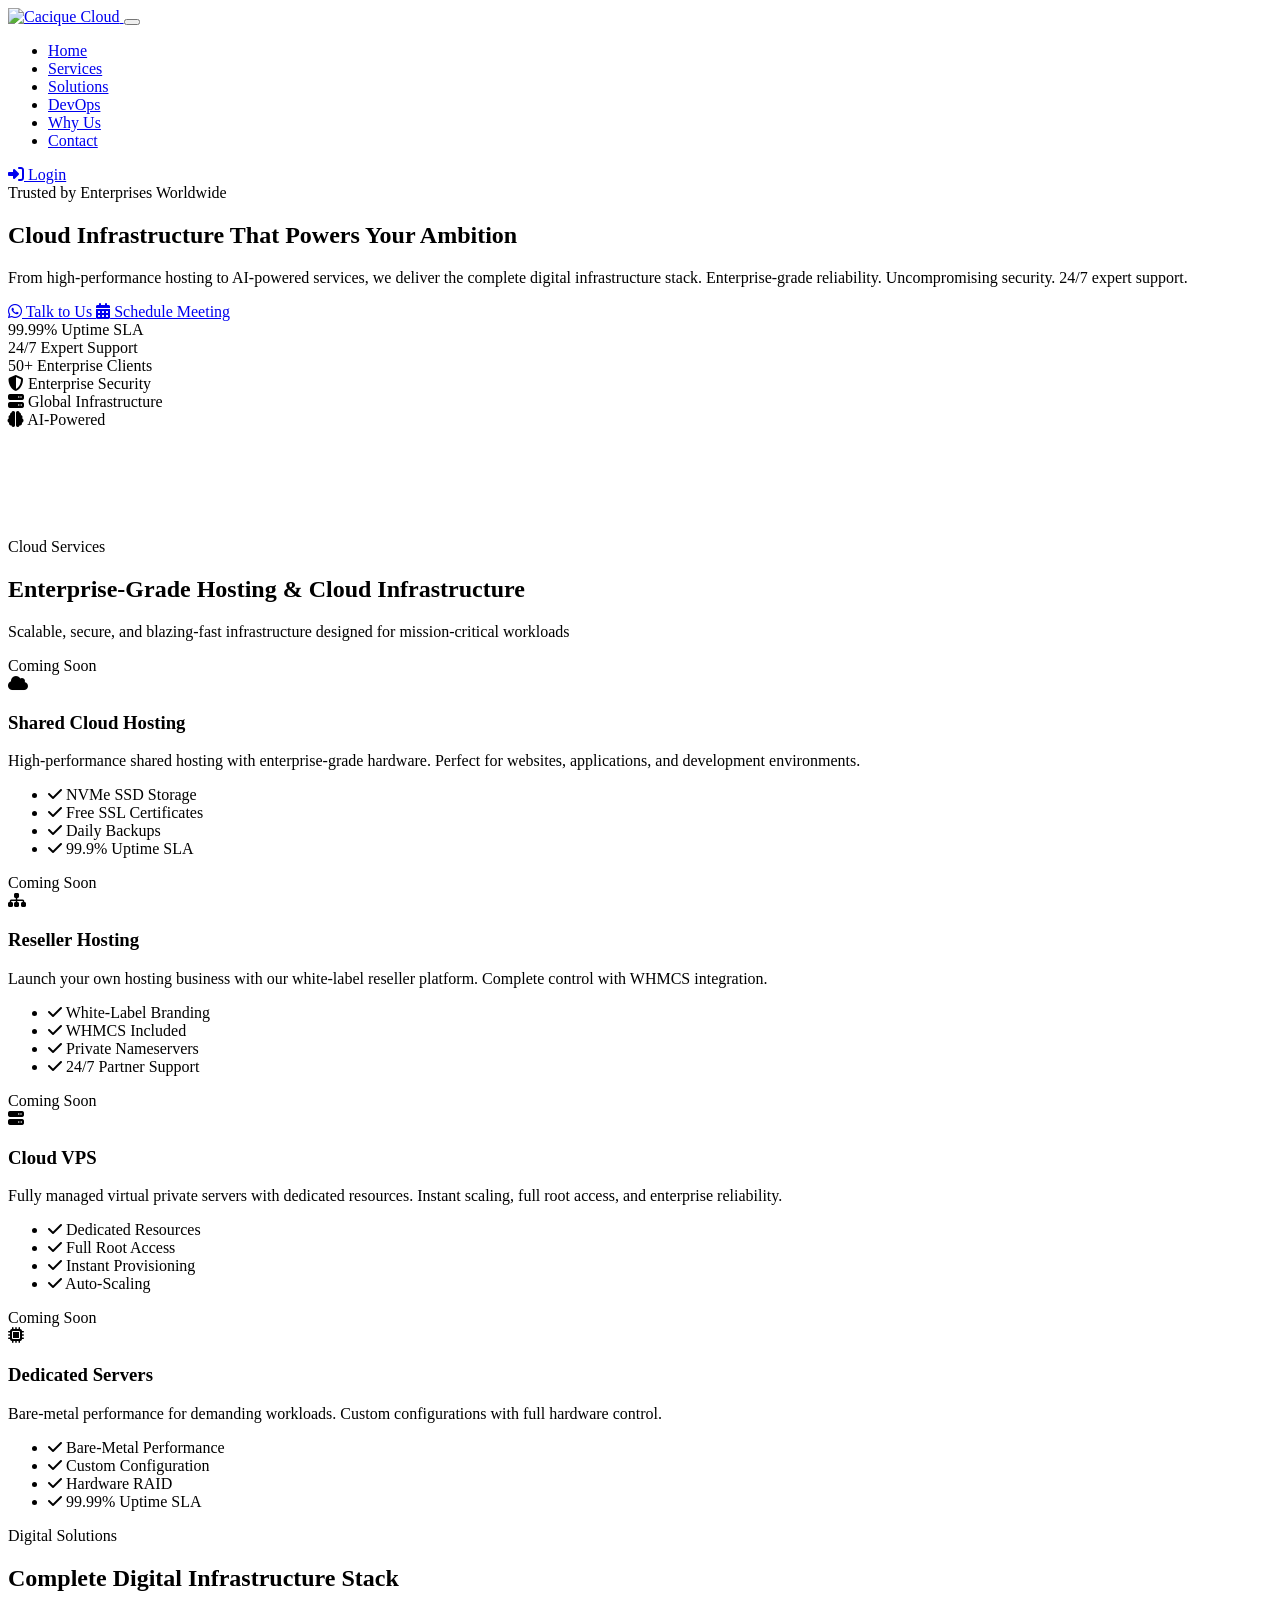
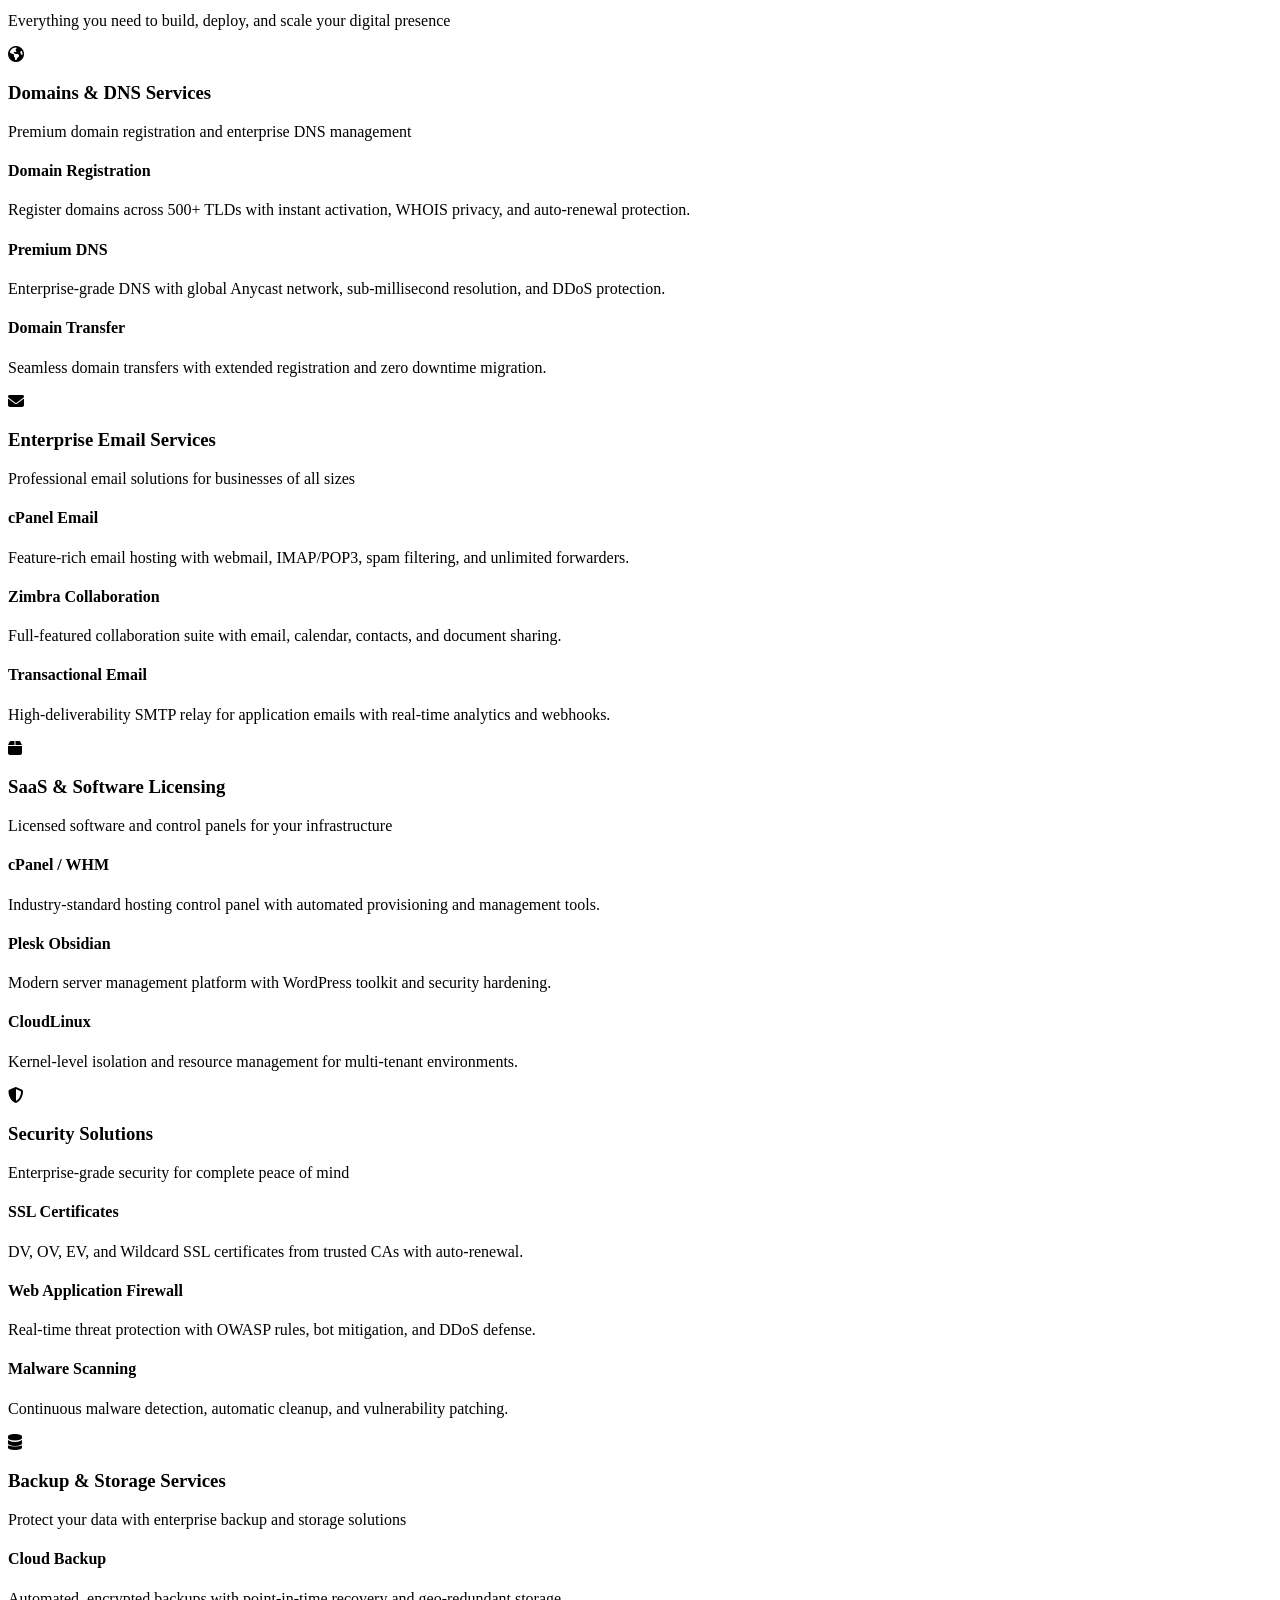
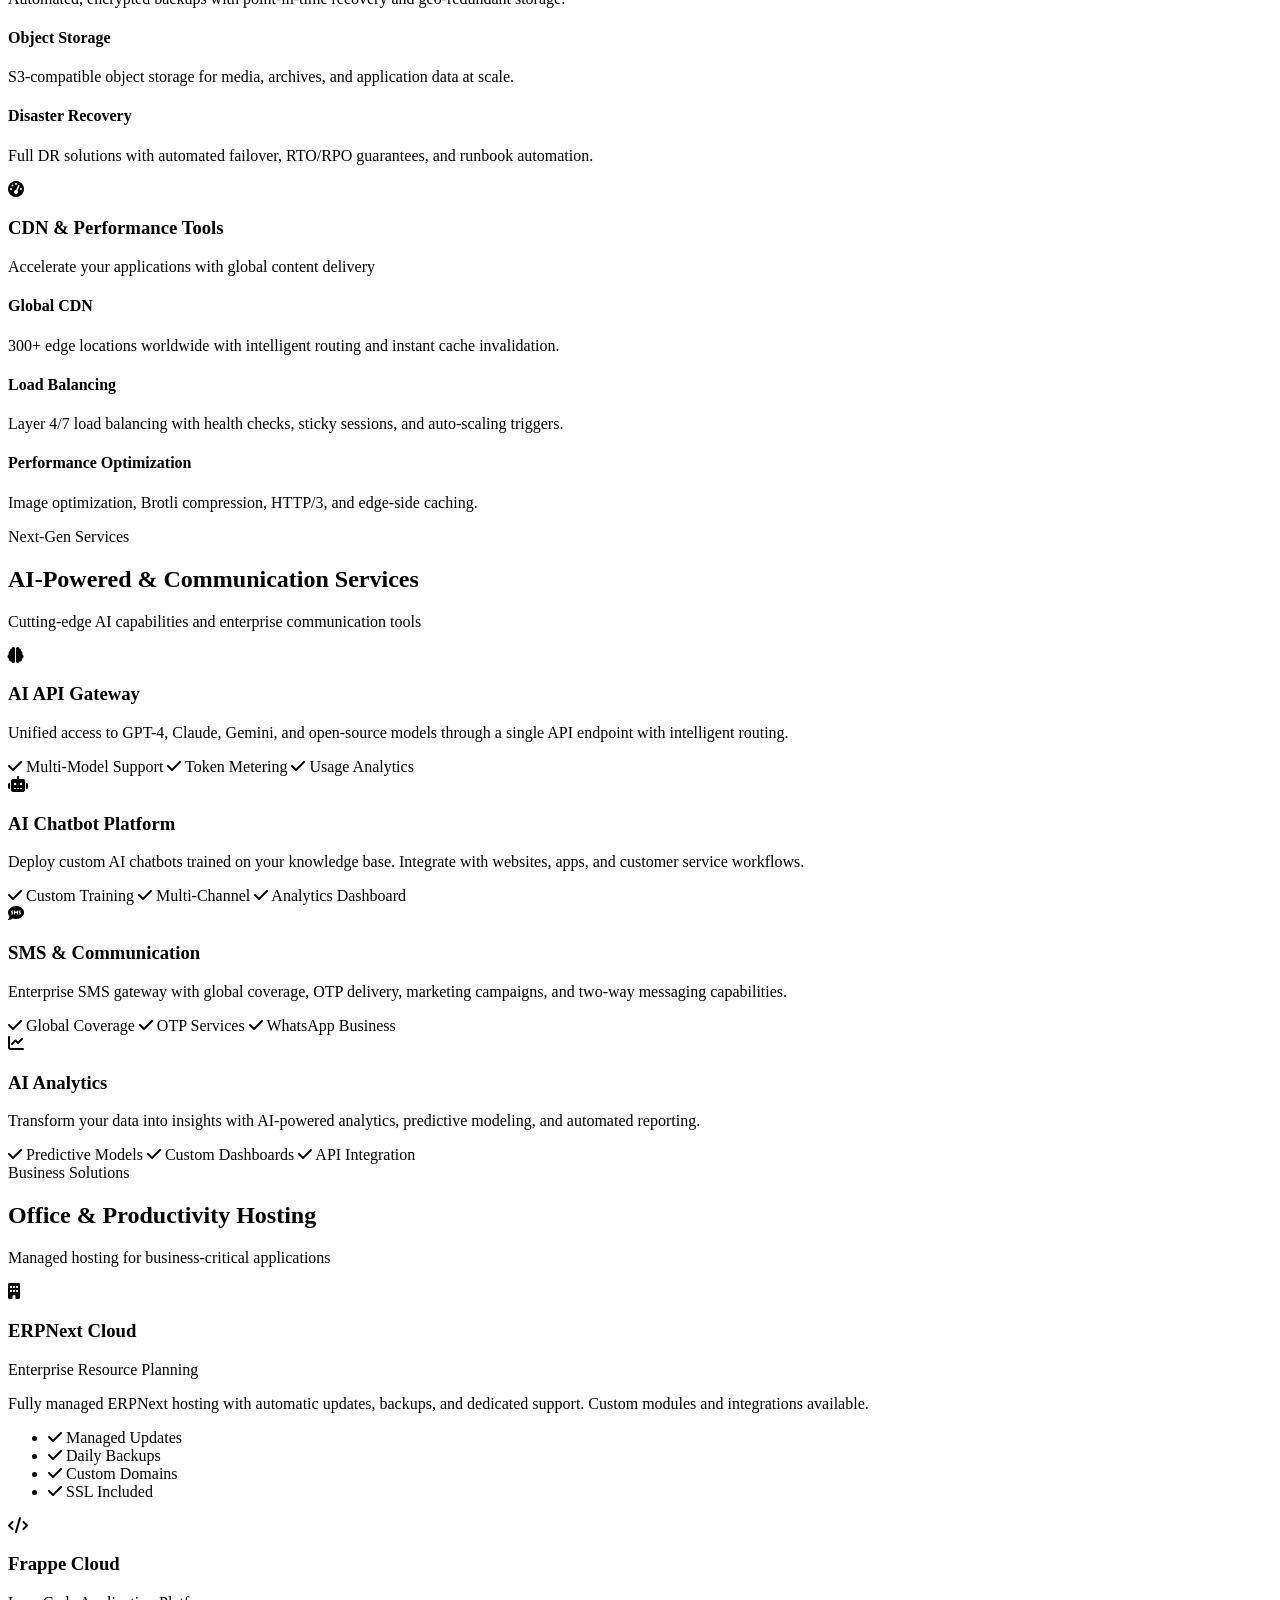
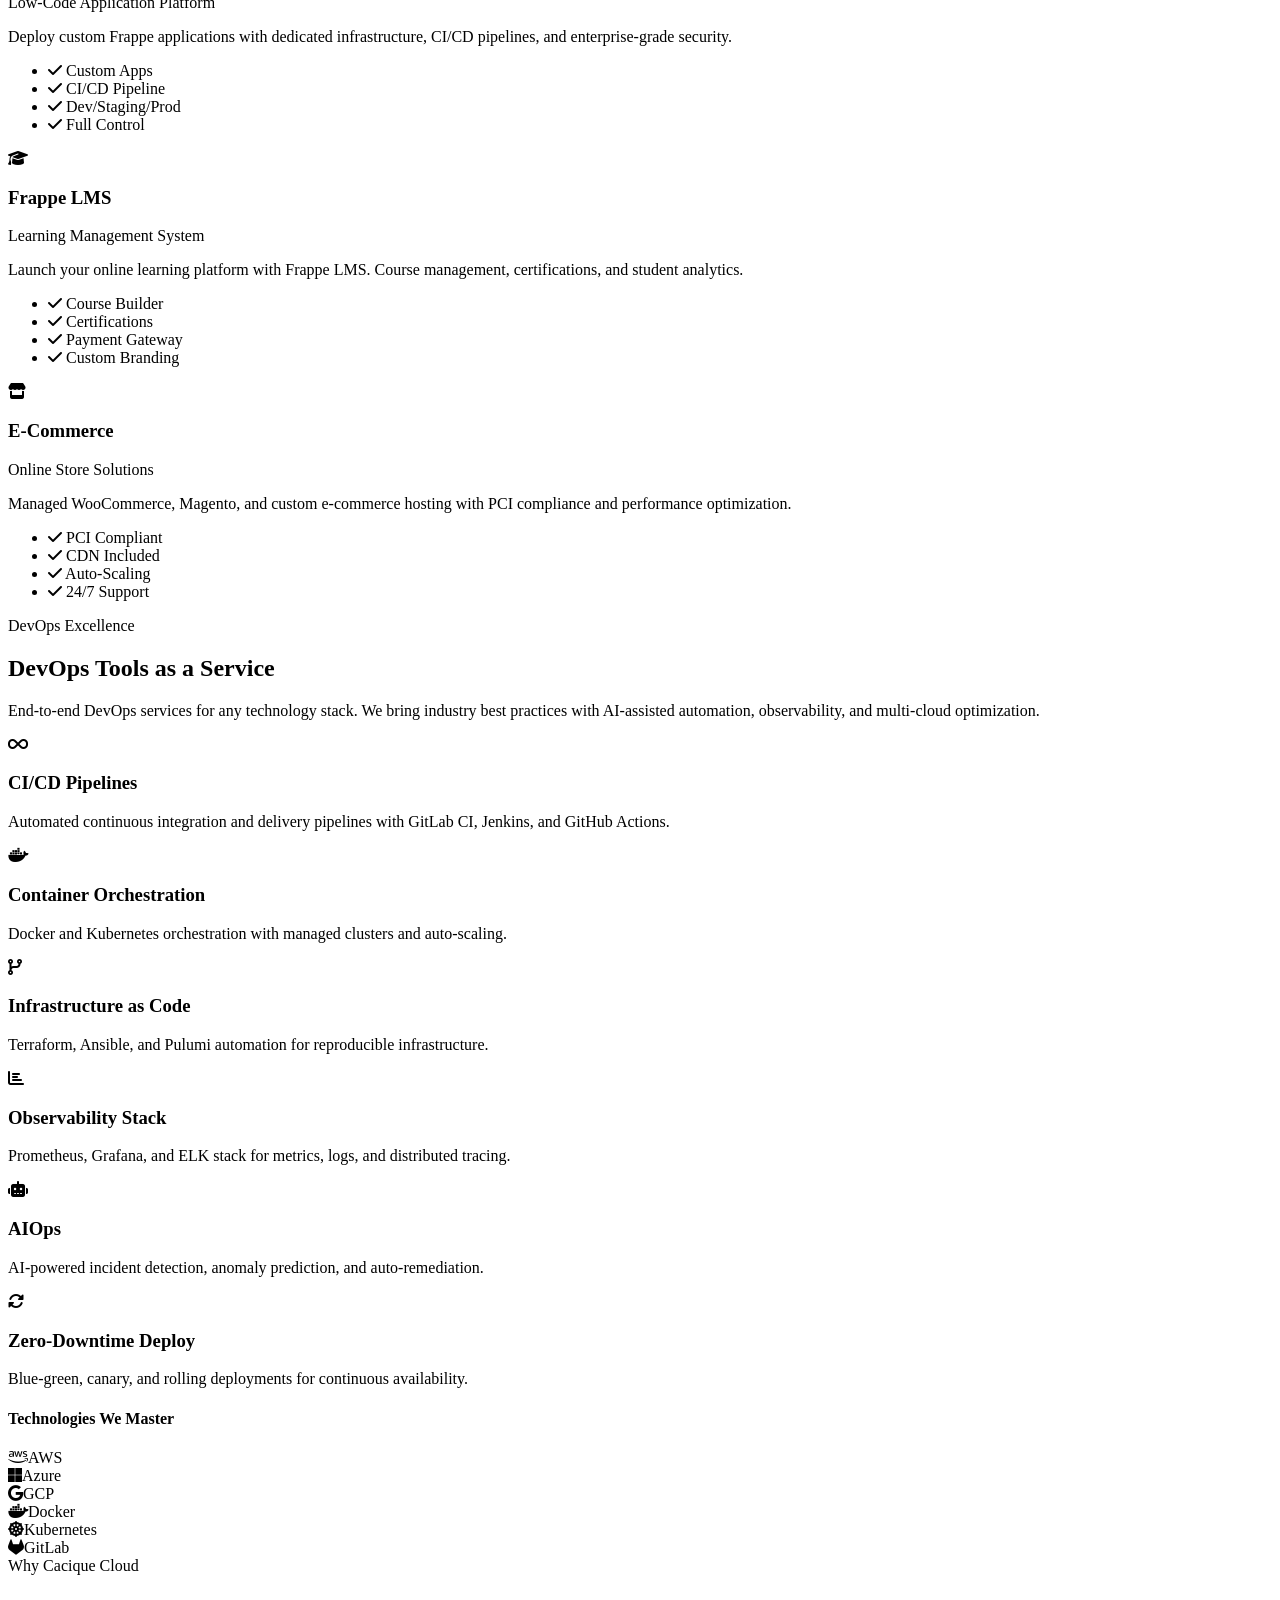
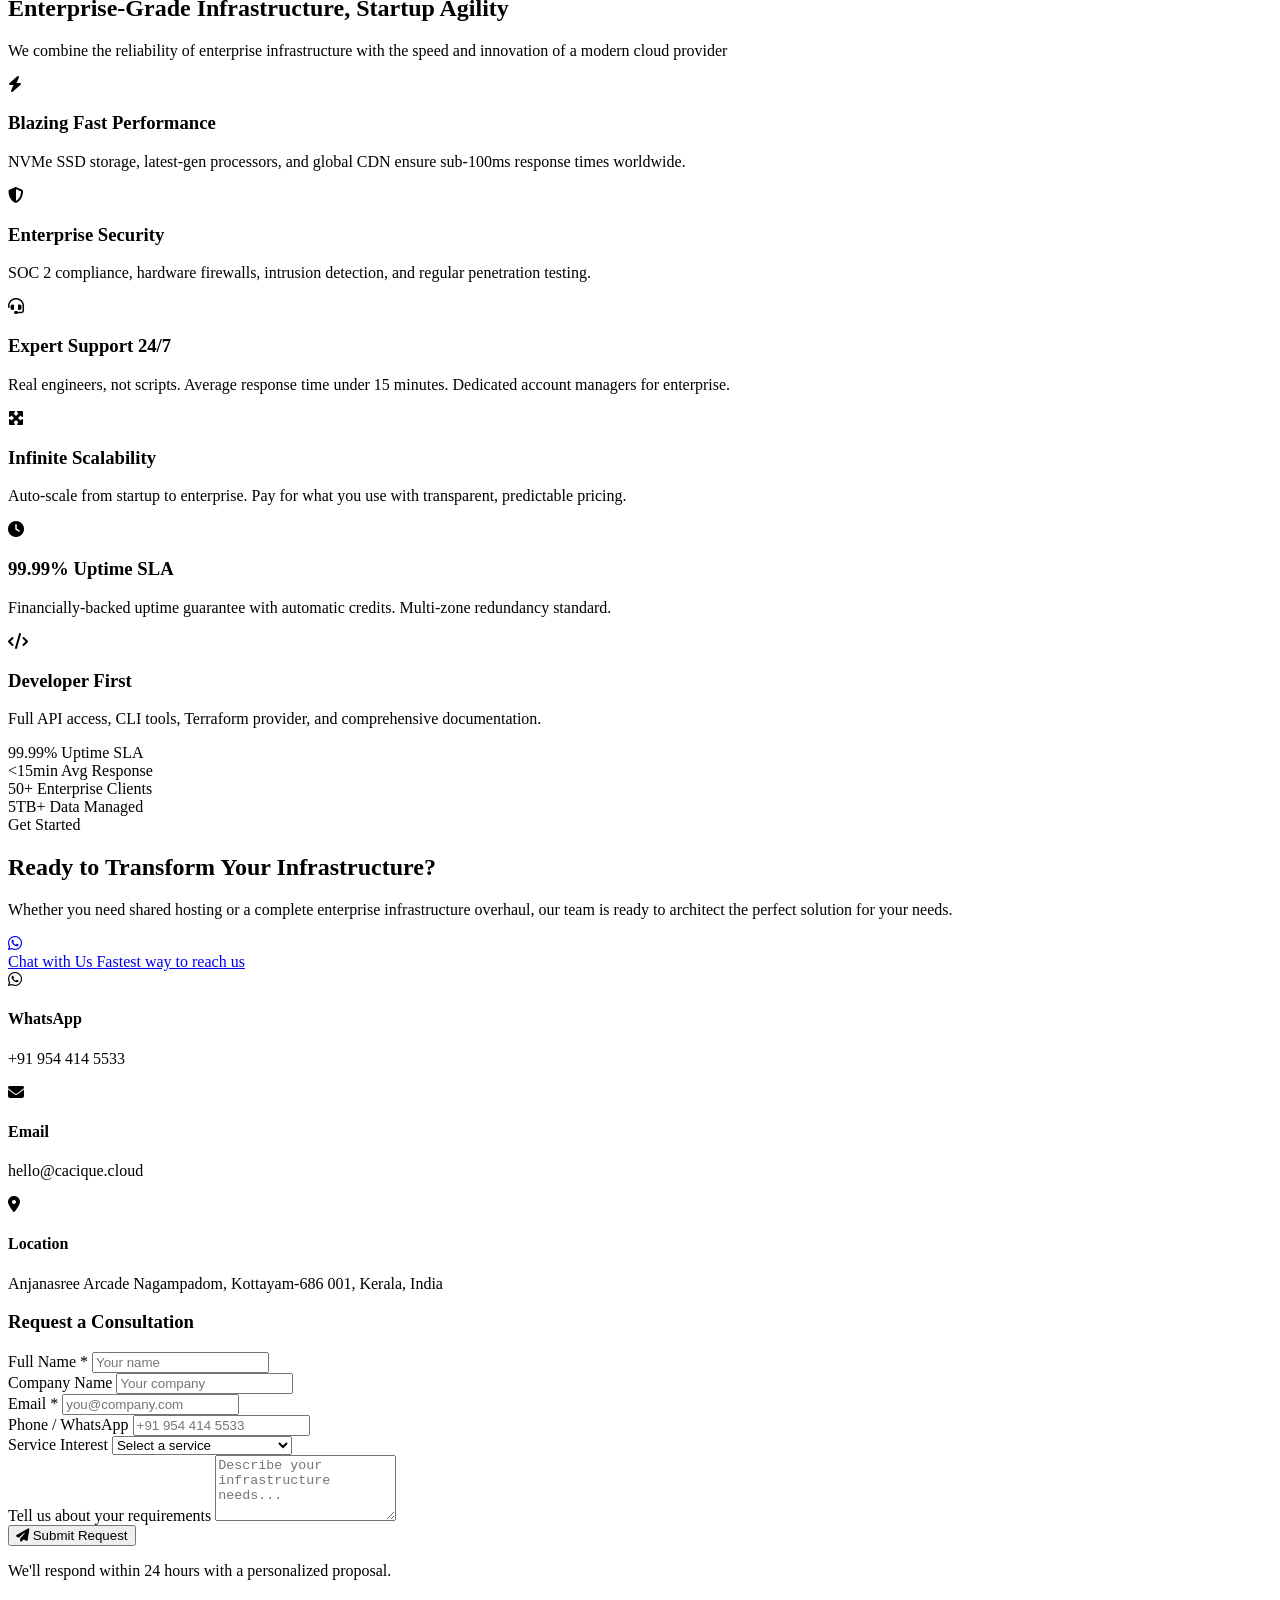
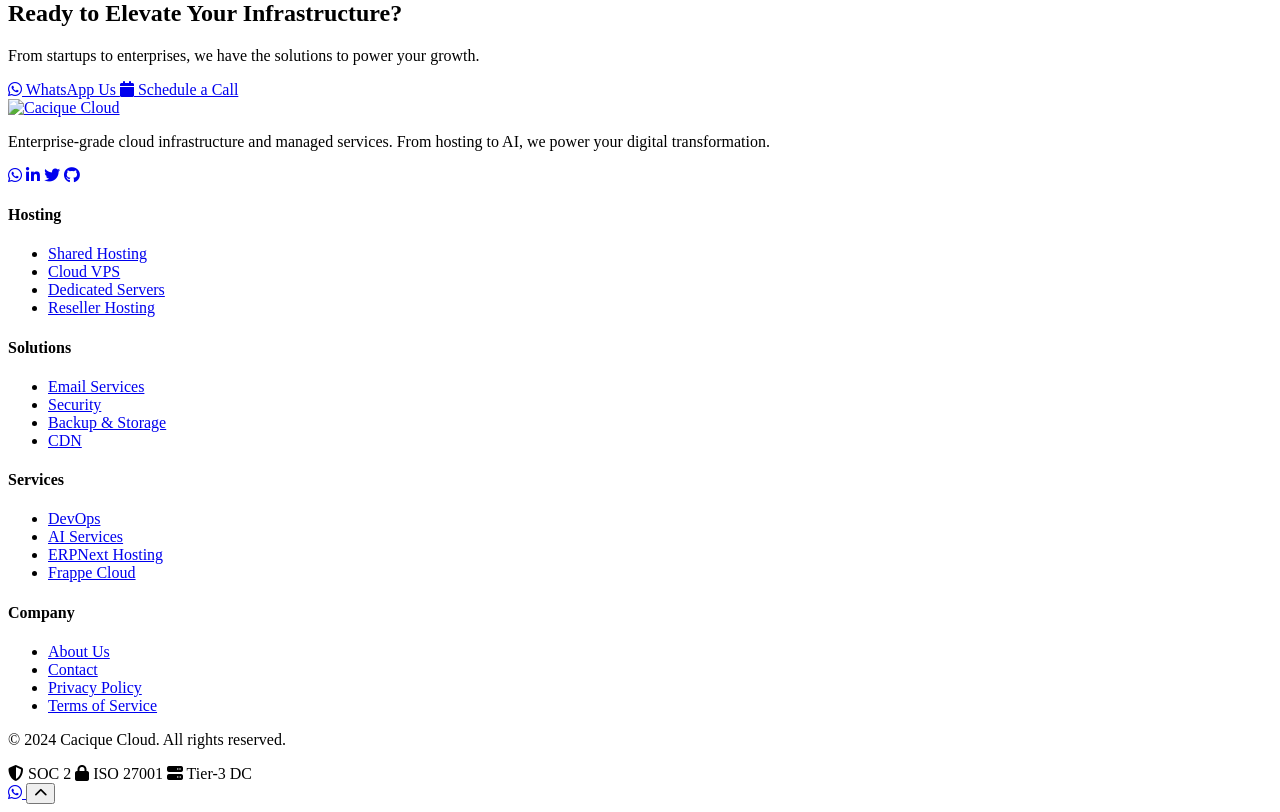
==== commit 868e9d97: "fix: Update contact section - Chat with Us and new address - Changed "Chat on WhatsApp" to "Chat wit" ====
--- a/press_app/www/index.html
+++ b/press_app/www/index.html
@@ -653,7 +653,7 @@
                         <a href="https://wa.me/919544145533?text=Hi%2C%20I'm%20interested%20in%20your%20cloud%20services.%20I'd%20like%20to%20discuss%20my%20requirements." target="_blank" class="whatsapp-big-btn">
                             <i class="fab fa-whatsapp"></i>
                             <div class="whatsapp-text">
-                                <span class="whatsapp-title">Chat on WhatsApp</span>
+                                <span class="whatsapp-title">Chat with Us</span>
                                 <span class="whatsapp-subtitle">Fastest way to reach us</span>
                             </div>
                         </a>
@@ -684,7 +684,7 @@
                             </div>
                             <div class="contact-text">
                                 <h4>Location</h4>
-                                <p>Kochi, Kerala, India</p>
+                                <p>Anjanasree Arcade Nagampadom, Kottayam-686 001, Kerala, India</p>
                             </div>
                         </div>
                     </div>
